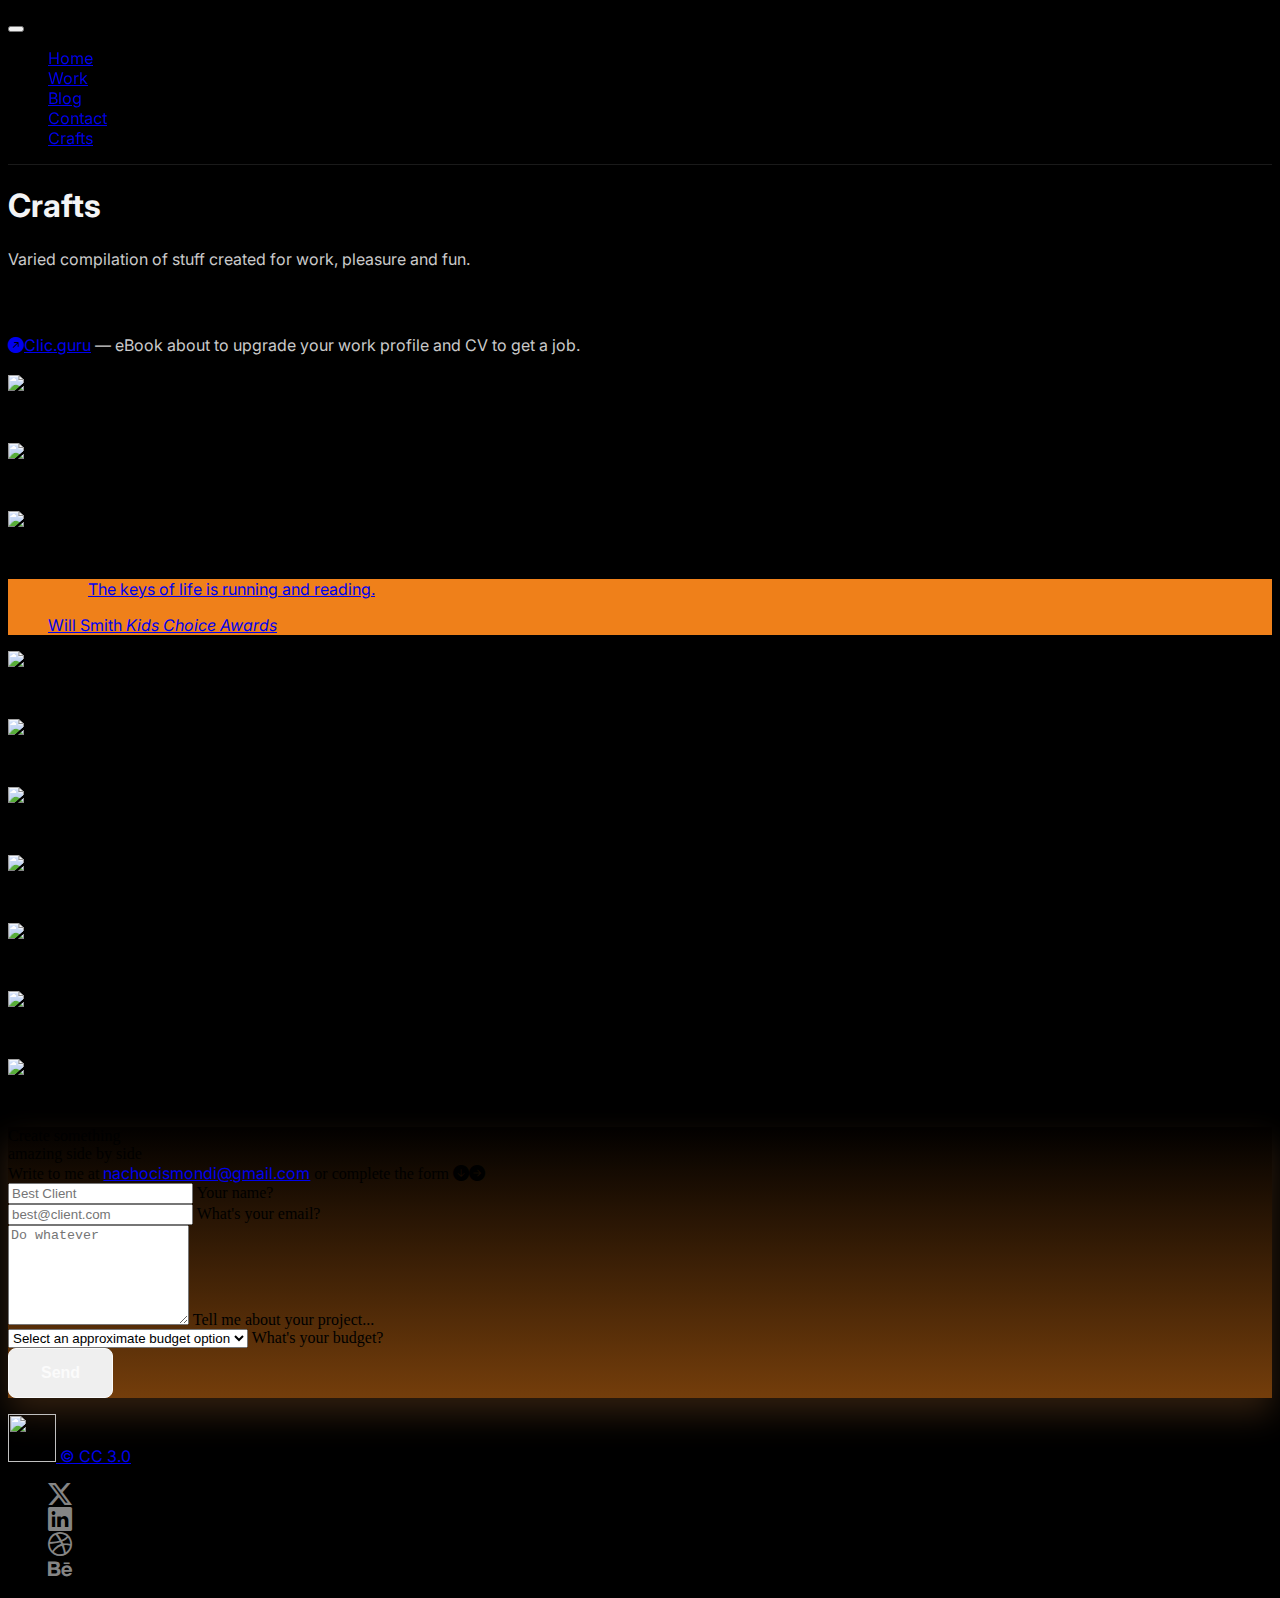
==== crafts.html @ 05460d10 "Add files via upload" ====
Follow the white rabbit<!DOCTYPE html>
<html lang="en-US">
    <head>
        <meta charset="utf-8" hreflang="en"/>
        <meta name="viewport" content="width=device-width, initial-scale=1, shrink-to-fit=no" />
        <title>Nacho Cismondi - Digital experience designer</title>
        <meta name="description" content="Here are my most important works as a designer. Challenges are my weakness." />
        <meta name="author" content="Nacho Cismondi" />
        <meta name="copyright" content="Copyright owner"/>
        <meta name="keywords" content="ignacio cismondi, cismondi, argentine designer, #ef801a, design, portfolio, designer, digital"/>
        <meta name="robots" content="follow"/>
        <link rel="canonical" href="https://nachocismondi.com" />

        <!--
        * Main HTML
        * By nachocismondi.com. Powered by Boostrap 5.0
        * Cismondi Holdings -->

        <!-- Facebook Meta Tags -->
        <meta property="og:url" content="https://nachocismondi.com">
        <meta property="og:type" content="website">
        <meta property="og:title" content="Nacho Cismondi - Digital experience designer">
        <meta property="og:description" content="Here are my most important works as a designer. Challenges are my weakness.">
        <meta property="og:image" content="http://nachocismondi.com/assets/social-preview.webp">

        <!-- Twitter Meta Tags -->
        <meta name="twitter:card" content="summary_large_image">
        <meta property="twitter:domain" content="nachocismondi.com">
        <meta property="twitter:url" content="https://nachocismondi.com/">
        <meta name="twitter:title" content="Nacho Cismondi - Digital experience designer">
        <meta name="twitter:description" content="Here are my most important works as a designer. Challenges are my weakness.">
        <meta name="twitter:image" content="http://nachocismondi.com/assets/social-preview.webp">

        <!-- Favicon-->
        <link rel="icon" type="image/x-icon" href="../../assets/favicon.ico" />

        <!-- Bootstrap icons-->
        <link href="https://cdn.jsdelivr.net/npm/bootstrap-icons@1.11.3/font/bootstrap-icons.css" rel="stylesheet" />
        
        <!-- Main CSS-->
        <link href="../../css/style.css" rel="stylesheet" />

        <!-- Bootstrap CSS-->
        <link href="../../css/boostrap-styles.css" rel="stylesheet" />
        
        <!-- Google Fonts -->
        <link href="https://fonts.googleapis.com/css2?family=Inter:wght@100..900&display=swap" rel="stylesheet">

        <!-- CSS Animations -->
        <link rel="stylesheet" href="https://cdnjs.cloudflare.com/ajax/libs/animate.css/4.1.1/animate.min.css"/>

        <!-- Posthog script -->
        <script>
        !function(t,e){var o,n,p,r;e.__SV||(window.posthog=e,e._i=[],e.init=function(i,s,a){function g(t,e){var o=e.split(".");2==o.length&&(t=t[o[0]],e=o[1]),t[e]=function(){t.push([e].concat(Array.prototype.slice.call(arguments,0)))}}(p=t.createElement("script")).type="text/javascript",p.async=!0,p.src=s.api_host+"/static/array.js",(r=t.getElementsByTagName("script")[0]).parentNode.insertBefore(p,r);var u=e;for(void 0!==a?u=e[a]=[]:a="posthog",u.people=u.people||[],u.toString=function(t){var e="posthog";return"posthog"!==a&&(e+="."+a),t||(e+=" (stub)"),e},u.people.toString=function(){return u.toString(1)+".people (stub)"},o="capture identify alias people.set people.set_once set_config register register_once unregister opt_out_capturing has_opted_out_capturing opt_in_capturing reset isFeatureEnabled onFeatureFlags getFeatureFlag getFeatureFlagPayload reloadFeatureFlags group updateEarlyAccessFeatureEnrollment getEarlyAccessFeatures getActiveMatchingSurveys getSurveys onSessionId".split(" "),n=0;n<o.length;n++)g(u,o[n]);e._i.push([i,s,a])},e.__SV=1)}(document,window.posthog||[]);
        posthog.init('phc_WKkGTdRhMT3KPXayGdLbpa38yiOBy3oN4IDtMp8TYPx',{api_host:'https://eu.posthog.com'})
        </script>

    </head>

    <body id="home">

        <!-- Responsive navbar-->
        <nav class="navbar navbar-expand-lg navbar-dark fixed-top">
            <div class="container px-5">
                <button class="navbar-toggler" type="button" data-bs-toggle="collapse" data-bs-target="#navbarSupportedContent" aria-controls="navbarSupportedContent" aria-expanded="false" aria-label="Toggle navigation"><span class="navbar-toggler-icon"></span></button>
                <div class="collapse navbar-collapse justify-content-center" id="navbarSupportedContent">
                    <ul class="navbar-nav gap-4">
                        <li class="nav-item"> <a class="nav-link" aria-current="page" href="#home">Home</a></li>
                        <li class="nav-item"><a class="nav-link" href="#work">Work</a></li>
                        <li class="nav-item"><a class="nav-link" href="#blog">Blog</a></li>
                        <li class="nav-item"><a class="nav-link" href="#contact">Contact</a></li>
                        <li class="nav-item"><a class="nav-link" href="crafts.html">Crafts</a></li>
                    </ul>
                </div>
            </div>
        </nav>


    <!-- Hero -->
    <header class="bg-black pt-5 pb-3">
            <div class="container px-5">
                <div class="row gx-4 justify-content-center">
                    <div class="col-md-10 col-lg-7">
                    <div class="text-left mt-5">

                        <h1 class="display-4 fw-bolder mb-2 animate__animated animate__fadeIn animate__slow">Crafts</h1>
                        <p class="lead mt-3 animate__animated animate__fadeIn animate__slow">Varied compilation of stuff created for work, pleasure and fun.</p>

                    </div>
                    </div>
                </div>
            </div>

            <div class="container px-5 mt-4 align-items-center">
                <div class="row gx-4 justify-content-center">
                    <div class="col-md-10 col-lg-7 align-items-center">

                            <h3 class="mb-2 me-4 text-light animate__animated animate__fadeIn animate__slow">Side projects</h3>

                    </div>
                </div>

                <div class="row gx-4 justify-content-center">
                    <div class="col-md-10 col-lg-7 d-flex align-items-center">
                            <!--
                            <p class="animate__animated animate__fadeIn animate__slow"><a href="clic-guru/index.html" class="text-white"><i class="bi bi-arrow-up-right-circle-fill me-1"></i>ReadyBrand</a><span class="text-white-50"> — Pre created logo for fast companies.</span></p>-->

                            <p class="animate__animated animate__fadeIn animate__slow"><a href="assets/crafts/clic-guru/index.html" class="text-white" target="blank"><i class="bi bi-arrow-up-right-circle-fill me-1"></i>Clic.guru</a><span class="text-white-50"> — eBook about to upgrade your work profile and CV to get a job.</span></p>

                    </div>
                </div>
            </div>


    </header>

    <!-- Work section-->
    <section class="container py-3">

        <div class="row" data-masonry='{"percentPosition": true }'>
            <div class="col-sm-6 col-lg-4 mb-4 animate__animated animate__fadeIn animate__slower">
              <div class="card bg-black border-dark">
                <img class="card-img-top" src="assets/crafts/icon-bill.webp">
                <div class="card-body">
                  <p class="card-text text-light">Invoices icon<small class="text-white-50"> | Feb. 2024</small></p>
                </div>
              </div>
            </div>
            <div class="col-sm-6 col-lg-4 mb-4 animate__animated animate__fadeIn animate__slower">
              <div class="card bg-black border-dark">
                <img class="card-img-top" src="assets/crafts/empty-state.webp">
                <div class="card-body">
                  <p class="card-text text-light">Empty state<small class="text-white-50"> | Jan. 2024</small></p>
                </div>
              </div>
            </div>
            <div class="col-sm-6 col-lg-4 mb-4 animate__animated animate__fadeIn animate__slower">
              <div class="card bg-black border-dark">
                <img class="card-img-top" src="assets/crafts/loop.gif">
                <div class="card-body">
                  <p class="card-text text-light">Looping animation<small class="text-white-50"> | Nov. 2023</small></p>
                </div>
              </div>
            </div>
            <div class="col-sm-6 col-lg-4 mb-4 animate__animated animate__fadeIn animate__slower">
                <a class="text-decoration-none" href="https://youtu.be/-08M7JpLpl4?si=nk5L41E76jX8UvLG" target="blank">
              <div class="card card-quote text-center p-3">
                <figure class="mb-0">
                  <blockquote class="blockquote">
                    <p>The keys of life is running and reading.</p>
                  </blockquote>
                  <figcaption class="blockquote-footer mb-0 text-dark">
                    Will Smith <cite title="Source Title">Kids Choice Awards</cite>
                  </figcaption>
                </figure>
              </div>
              </a>
            </div>
            <div class="col-sm-6 col-lg-4 mb-4 animate__animated animate__fadeIn animate__slower">
              <div class="card bg-black border-dark">
                <img class="card-img-top" src="assets/crafts/icon-building.webp">
                <div class="card-body">
                  <p class="card-text text-light">Icon building<small class="text-white-50"> | Sep. 2023</small></p>
                </div>
              </div>
            </div>
            <div class="col-sm-6 col-lg-4 mb-4 animate__animated animate__fadeIn animate__slower">
              <div class="card bg-black border-dark">
                <img class="card-img-top" src="assets/crafts/poster2.webp">
                <div class="card-body">
                  <p class="card-text text-light">Experimental poster<small class="text-white-50"> | Apr. 2021</small></p>
                </div>
              </div>
            </div>
            <div class="col-sm-6 col-lg-4 mb-4 animate__animated animate__fadeIn animate__slower">
              <div class="card bg-black border-dark">
                <img class="card-img-top" src="assets/crafts/book.webp">
                <div class="card-body">
                  <p class="card-text text-light">Cover book<small class="text-white-50"> | Jan. 2021</small></p>
                </div>
              </div>
            </div>
            <div class="col-sm-6 col-lg-4 mb-4">
              <div class="card bg-black border-dark">
                <img class="card-img-top" src="assets/crafts/miscelanea.gif">
                <div class="card-body">
                  <p class="card-text text-light">Expand<small class="text-white-50"> | Sep. 2020</small></p>
                </div>
              </div>
            </div>
            <div class="col-sm-6 col-lg-4 mb-4">
              <div class="card bg-black border-dark">
                <img class="card-img-top" src="assets/crafts/bang.gif">
                <div class="card-body">
                  <p class="card-text text-light">Bang<small class="text-white-50"> | Aug. 2020</small></p>
                </div>
              </div>
            </div>
            <div class="col-sm-6 col-lg-4 mb-4">
              <div class="card bg-black border-dark">
                <img class="card-img-top" src="assets/crafts/poster1.webp">
                <div class="card-body">
                  <p class="card-text text-light">Invisible project poster<small class="text-white-50"> | Nov. 2019</small></p>
                </div>
              </div>
            </div>
            <div class="col-sm-6 col-lg-4 mb-4">
              <div class="card bg-black border-dark">
                <img class="card-img-top" src="assets/crafts/nice.gif">
                <div class="card-body">
                  <p class="card-text text-light">Nice fluid<small class="text-white-50"> | Nov. 2019</small></p>
                </div>
              </div>
            </div>
        </div>

    </section>

    <!-- Contact section -->
    <section class="contact my-5 py-5">

    <div class="container contact-cta rounded-3 my-5">
        <div class="row px-sm-2 px-md-3 px-lg-5 py-5">

            <div class="col-11 col-md-10 col-lg-6 p-2 mb-3 justify-content-center">
                <div class="h1 fw-bold text-white">Create something</br> amazing side by side</div>
                <div class="h4 text-white text-opacity-75">Write to me at <a class="text-white text-opacity-75" href="mailto:nachocismondi@gmail.com">nachocismondi@gmail.com</a> or complete the form <i class="bi bi-arrow-down-circle-fill d-lg-none"></i><i class="bi bi-arrow-right-circle-fill d-none d-lg-block"></i></div>
            </div>

            <div class="col-12 col-md-10 col-lg-6">

                <!-- Contact form -->
                <div id="form">
                    <form action="https://docs.google.com/forms/d/e/1FAIpQLSdk0TJmrfs6SefQYICHgYsI2LImj8aGRIzG4vFV6QFvSnAVIQ/formResponse" method="post" target="hiddenConfirm" onsubmit="formSubmit()">

                        <div class="form-floating mb-2">
                            <input type="text" class="form-control bg-dark text-white border-secondary" name="entry.1815432459" id="floatingInput" placeholder="Best Client" required>
                            <label class="text-white text-opacity-75" for="entry.1815432459 floatingInput email">Your name?</label>
                        </div>

                        <div class="form-floating mb-2">
                            <input type="email" class="form-control bg-dark text-white border-secondary" name="entry.467343636" id="floatingInput" placeholder="best@client.com" required>
                            <label class="text-white text-opacity-75" for="entry.467343636 floatingInput email">What's your email?</label>
                        </div>

                        <div class="form-floating mb-2">
                            <textarea class="form-control bg-dark text-white border-secondary" name="entry.546330365" style="height: 100px" id="floatingInput" placeholder="Do whatever" required></textarea>
                            <label class="text-white text-opacity-75" for="entry.546330365 floatingInput">Tell me about your project...</label>
                        </div>

                        <div class="form-floating mb-2">
                            <select class="form-select bg-dark text-white border-secondary" id="floatingSelect" aria-label="Budget" name="entry.562823855" required>
                                <option selected disabled value="">Select an approximate budget option</option>
                                <option name="$500+-+$1,500+USD">$500 - $1,500 USD</option>
                                <option name="$1,500+-+$2,500+USD">$1,500 - $2,500 USD</option>
                                <option name="$2,500+-+$3,500+USD">$2,500 - $3,500 USD</option>
                                <option name="%2B+$3,500+USD">+ $3,500 USD</option>
                            </select>
                            <label class="text-white text-opacity-75" for="entry.562823855 floatingSelect">What's your budget?</label>
                        </div>

                        <button type="submit" class="button-secondary btn-lg px-5 text-black">Send</button>

                    </form>
                </div>

                <iframe name="hiddenConfirm" style="display: none;">
                </iframe>

                <!-- Submitted message confirmation -->
                <div id="completion-msg" class="col-12 text-center mb-5 pb-5" style="display: none; transition: all .1s ease;">
                    <i class="bi bi-check-circle text-success mb-3 h2"></i>
                    <h5 class="text-white mb-1">Request sent</h5>
                    <p class="text-white text-opacity-75 mb-5 pb-5 mb-5 pb-5">Thanks for your interest. I will answer your request as soon as possible.</p>
                </div>

                <!-- Script to hide form after submitted -->
                <script type="text/javascript">
                    var submitted=false
                    function formSubmit(){
                        document.getElementById("form").style.display = "none";  // make form invisible
                        document.getElementById("completion-msg").style.display = "block"; // Optional if you want to give a completion feedback!
                    }
                </script>
            </div>
        </div>
    </div>

    </section>


    <!-- Footer -->
    <div class="container">
        <footer class="d-flex flex-wrap justify-content-between py-3 mb-4 border-top">

                <div class="col-md-10 d-flex align-items-center">
                  <a href="/" class="mb-3 me-3 mb-md-0 text-body-secondary text-decoration-none lh-1">
                    <img src="assets/logo.svg" height="48px">
                  </a>
                  <span class="mb-3 mb-md-0 text-white-50 align-items-center"><a href="https://creativecommons.org/licenses/by/3.0/" targer="blank" class="text-white-50">© CC 3.0</a> | Web made with <i class="bi bi-heart-fill"></i> and Boostrap 5. <script>document.write(new Date().getFullYear());</script>
                  </span>
                </div>

                <div class="d-flex align-items-center pt-3">
                <ul class="social-icons list-unstyled d-flex gap-4">
                    <li><a href="https://twitter.com/nachocismondi" target="blank"><i class="bi bi-twitter-x"></i></a></li>
                    <li><a href="https://www.linkedin.com/in/nachocismondi" target="blank"><i class="bi bi-linkedin"></i></a></li>
                    <li><a href="https://dribbble.com/nachocismondi" target="blank"><i class="bi bi-dribbble"></i></a></li>
                    <li><a href="https://www.behance.net/nachocismondi" target="blank"><i class="bi bi-behance"></i></a></li>
                </ul>
                </div>
        </footer>
    </div>

    </body>

        <!-- Core JS (with Popper)-->
        <script src="../../js/scripts.js"></script>

        <!-- Bootstrap core JS-->
        <script src="https://cdn.jsdelivr.net/npm/@popperjs/core@2.11.8/dist/umd/popper.min.js" integrity="sha384-I7E8VVD/ismYTF4hNIPjVp/Zjvgyol6VFvRkX/vR+Vc4jQkC+hVqc2pM8ODewa9r" crossorigin="anonymous"></script>

        <script src="https://cdn.jsdelivr.net/npm/bootstrap@5.3.2/dist/js/bootstrap.min.js" integrity="sha384-BBtl+eGJRgqQAUMxJ7pMwbEyER4l1g+O15P+16Ep7Q9Q+zqX6gSbd85u4mG4QzX+" crossorigin="anonymous"></script>


</html>
---- css/style.css ----
@charset "UTF-8";

/*!
 * Main CSS
 * By nachocismondi.com
 * Cismondi Holdings
 */

h1, h2, h3, h4, h5, h6, p, a {
    font-family: 'Inter', sans-serif;
}

strong {
    font-weight: 900;
}

body {
    background-color: #000 !important;
}

/*! Menu style */
.navbar {
    backdrop-filter: blur(15px);
    -webkit-backdrop-filter: blur(15px);
    transform: translate3d(0, 0, 0);
    border-bottom: 1px solid rgba(255, 255, 255, .1);
    background-color: rgba(0, 0, 0, .7);
}

.chip-available {
    background: rgba(44, 44, 46, .4);
    border: 1px solid rgba(32, 166, 10, .2);
    -webkit-box-shadow: 0px 0px 13px 0px rgba(32, 166, 10, .3);
    -moz-box-shadow: 0px 0px 13px 0px rgba(32, 166, 10, .3);
    box-shadow: 0px 0px 13px 0px rgba(32, 166, 10, .3);
    font-size: 0.80em !important;
    color: #bebebe !important;
    font-weight: 500 !important;
}

.chip-main {
    background: rgba(52, 52, 52, .6);
    border: 1px solid rgba(152, 152, 152, .15);
    color: #d8d8d8 !important;
    font-weight: 500 !important;
    transition: background-color .3s ease-in-out;
}

.chip-main:hover {
    background: rgba(152, 152, 152, .4);
    transition: background-color .3s ease-in-out;
}

.chip-secondary {
    background: rgba(52, 52, 52, .6);
    border: 1px solid rgba(152, 152, 152, .15);
    color: #d8d8d8 !important;
    font-weight: 500 !important;
}

header h1 {
    color: #f4f4f5;
}

header p {
    color: #cacaca;
    line-height: 1.6;
}

.button-primary {
    background-color: #ef801a;
    border: 1px solid rgba(183, 100, 24, .4);
    color: #000;
    padding: 15px 32px;
    text-align: center;
    text-decoration: none;
    display: inline-block;
    font-size: 16px;
    border-radius: 8px;
    font-weight: 600;

  /*! Shadow style box-shadow: inset 0px 4px 4px 0px hsla(0,0%,100%,.2);n*/

    transition: color .8s ease-in-out,
                background-color .8s ease-in-out,
                border-color .8s ease-in-out,
                box-shadow .8s ease-in-out;
}


.button-primary:hover {
    background-color: #ff8b21;
    border: 1px solid rgba(183, 100, 24, .4);
    color: #000;
    text-decoration: none;
    box-shadow: inset 0px 4px 4px 0px hsla(0,0%,100%,.2);

    box-shadow: 0px 0px 32px 0px rgba(245, 156, 76, .5);
    -webkit-box-shadow: 0px 0px 32px 0px rgba(245, 156, 76, .5);
    -moz-box-shadow: 0px 0px 32px 0px rgba(245, 156, 76, .5);

    transition: color .3s ease-in-out,
                background-color .3s ease-in-out,
                border-color .3s ease-in-out,
                box-shadow .3s ease-in-out;          
}

.button-secondary {
    background-color: none;
    border: 1px solid #fbfbfb;
    color: #fbfbfb;
    font-weight: 600;
    padding: 15px 32px;
    text-align: center;
    text-decoration: none;
    display: inline-block;
    font-size: 1em;
    border-radius: 8px;
    transition: color .8s ease-in-out,
        background-color .8s ease-in-out,
        border-color .8s ease-in-out,
        box-shadow .8s ease-in-out;
}

.button-secondary:hover {
    background-color: #fbfbfb;
    border: 1px solid #f1f1f1;
    color: #000;
    font-weight: 600;
    padding: 15px 32px;
    text-align: center;
    text-decoration: none;
    display: inline-block;
    font-size: 1em;
    border-radius: 8px;
    transition: color .3s ease-in-out,
        background-color .3s ease-in-out,
        border-color .3s ease-in-out,
        box-shadow .3s ease-in-out;
    -webkit-box-shadow: 0px 0px 20px 0px rgba(152, 152, 152, .7);
    -moz-box-shadow: 0px 0px 20px 0px rgba(152, 152, 152, .7);
    box-shadow: 0px 0px 20px 0px rgba(152, 152, 152, .7);
}

.button-tertiary:hover {
    color: #212529 !important;
}

.card-quote {
    background-color: #ef801a !important;
    text-decoration: none;
    transition: box-shadow .8s ease-in-out;  
}

.card-quote:hover {
    background-color: #ef801a !important;
    text-decoration: none;
    box-shadow: inset 0px 4px 4px 0px hsla(0,0%,100%,.2);

    box-shadow: 0px 0px 32px 0px rgba(245, 156, 76, .5);
    -webkit-box-shadow: 0px 0px 32px 0px rgba(245, 156, 76, .5);
    -moz-box-shadow: 0px 0px 32px 0px rgba(245, 156, 76, .5);

    transition: box-shadow .3s ease-in-out;   
}

.work a {
    text-decoration: none;
}

.card-portfolio-one {
    background-color: #1e1e22;
    border: 1px solid #2a2a2b;
    transition: background-color .3s ease-in-out,
        box-shadow .8s ease-in-out,
        transform .8s ease-in-out,
        border .8s ease-in-out;
}

.card-portfolio-one:hover {
    background-color: #202225;
    border: 1px solid rgba(82, 44, 103, .3);
    transform: translate(0, -10px);
    transition: background-color .3s ease-in-out,
        box-shadow .3s ease-in-out,
        transform .3s ease-in-out,
        border .3s ease-in-out;
    -webkit-box-shadow: 0px 0px 20px 0px rgba(179, 57, 246, .2);
    -moz-box-shadow: 0px 0px 20px 0px rgba(179, 57, 246, .2);
    box-shadow: 0px 0px 32px 8px rgba(179, 57, 246, .2);
}

.card-portfolio-two {
    background-color: #1e1e22;
    border: 1px solid #2a2a2b;
    transition: background-color .3s ease-in-out,
        box-shadow .8s ease-in-out,
        transform .8s ease-in-out,
        border .8s ease-in-out;
}

.card-portfolio-two:hover {
    background-color: #202225;
    border: 1px solid rgba(116, 34, 23, .2);
    transform: translate(0, -10px);
    transition: background-color .3s ease-in-out,
        box-shadow .3s ease-in-out,
        transform .3s ease-in-out,
        border .3s ease-in-out;
    -webkit-box-shadow: 0px 0px 20px 0px rgba(225, 53, 29, .2);
    -moz-box-shadow: 0px 0px 20px 0px rgba(225, 53, 29, .2);
    box-shadow: 0px 0px 32px 8px rgba(225, 53, 29, .2);
}

.card-portfolio-three {
    background-color: #1e1e22;
    border: 1px solid #2a2a2b;
    transition: background-color .3s ease-in-out,
        box-shadow .8s ease-in-out,
        transform .8s ease-in-out,
        border .8s ease-in-out;
}

.card-portfolio-three:hover {
    background-color: #202225;
    border: 1px solid rgba(20, 67, 109, .3);
    transform: translate(0, -10px);
    transition: background-color .3s ease-in-out,
        box-shadow .3s ease-in-out,
        transform .3s ease-in-out,
        border .3s ease-in-out;
    -webkit-box-shadow: 0px 0px 20px 0px rgba(10, 175, 152, .2);
    -moz-box-shadow: 0px 0px 20px 0px rgba(199, 175, 152, .2);
    box-shadow: 0px 0px 32px 8px rgb(44, 144, 218, .2);
}

.social-icons a {
    color: #858585 !important;
    font-size: 1.5rem;
    transition: color .8s ease-in-out;
}

.social-icons a:hover {
    color: #f1f1f1 !important;
    font-size: 1.5rem;
    transition: color .3s ease-in-out;
}


/*! Blog list */
.first-post a {
    background-color: #161617 !important;
    transition: background-color .3s ease-in-out;
}

.first-post a:hover {
    background-color: #202023 !important;
    transition: background-color .3s ease-in-out;
}

.first-post img {
width: 64px; 
height: 64px; 
object-fit: cover;
object-position: 50% 25%; 
}

.list-post a {
    background-color: #000 !important;
    transition: background-color .3s ease-in-out;
}

.list-post a:hover {
    background-color: #202023 !important;
    transition: background-color .3s ease-in-out;
}

.list-post img {
width: 64px; 
height: 64px; 
object-fit: cover;
object-position: 50% 25%; 
}


/*! Blog post */
.rounded-img {
border-radius: 15px;
}

.highlight {
background-color: #ffcc00;
font-weight: bold;
}

.post-content {
padding: 20px;
}

.contact-cta {
background: rgb(3,1,0);
background: linear-gradient(180deg, rgba(3,1,0,1) 1%, rgba(145,77,14,.8) 100%);
box-shadow: 0px 16px 32px 0px rgba(245, 156, 76, .2);
-webkit-box-shadow: 0px 16px 32px 0px rgba(245, 156, 76, .2);
-moz-box-shadow: 0px 16px 32px 0px rgba(245, 156, 76, .2);
}
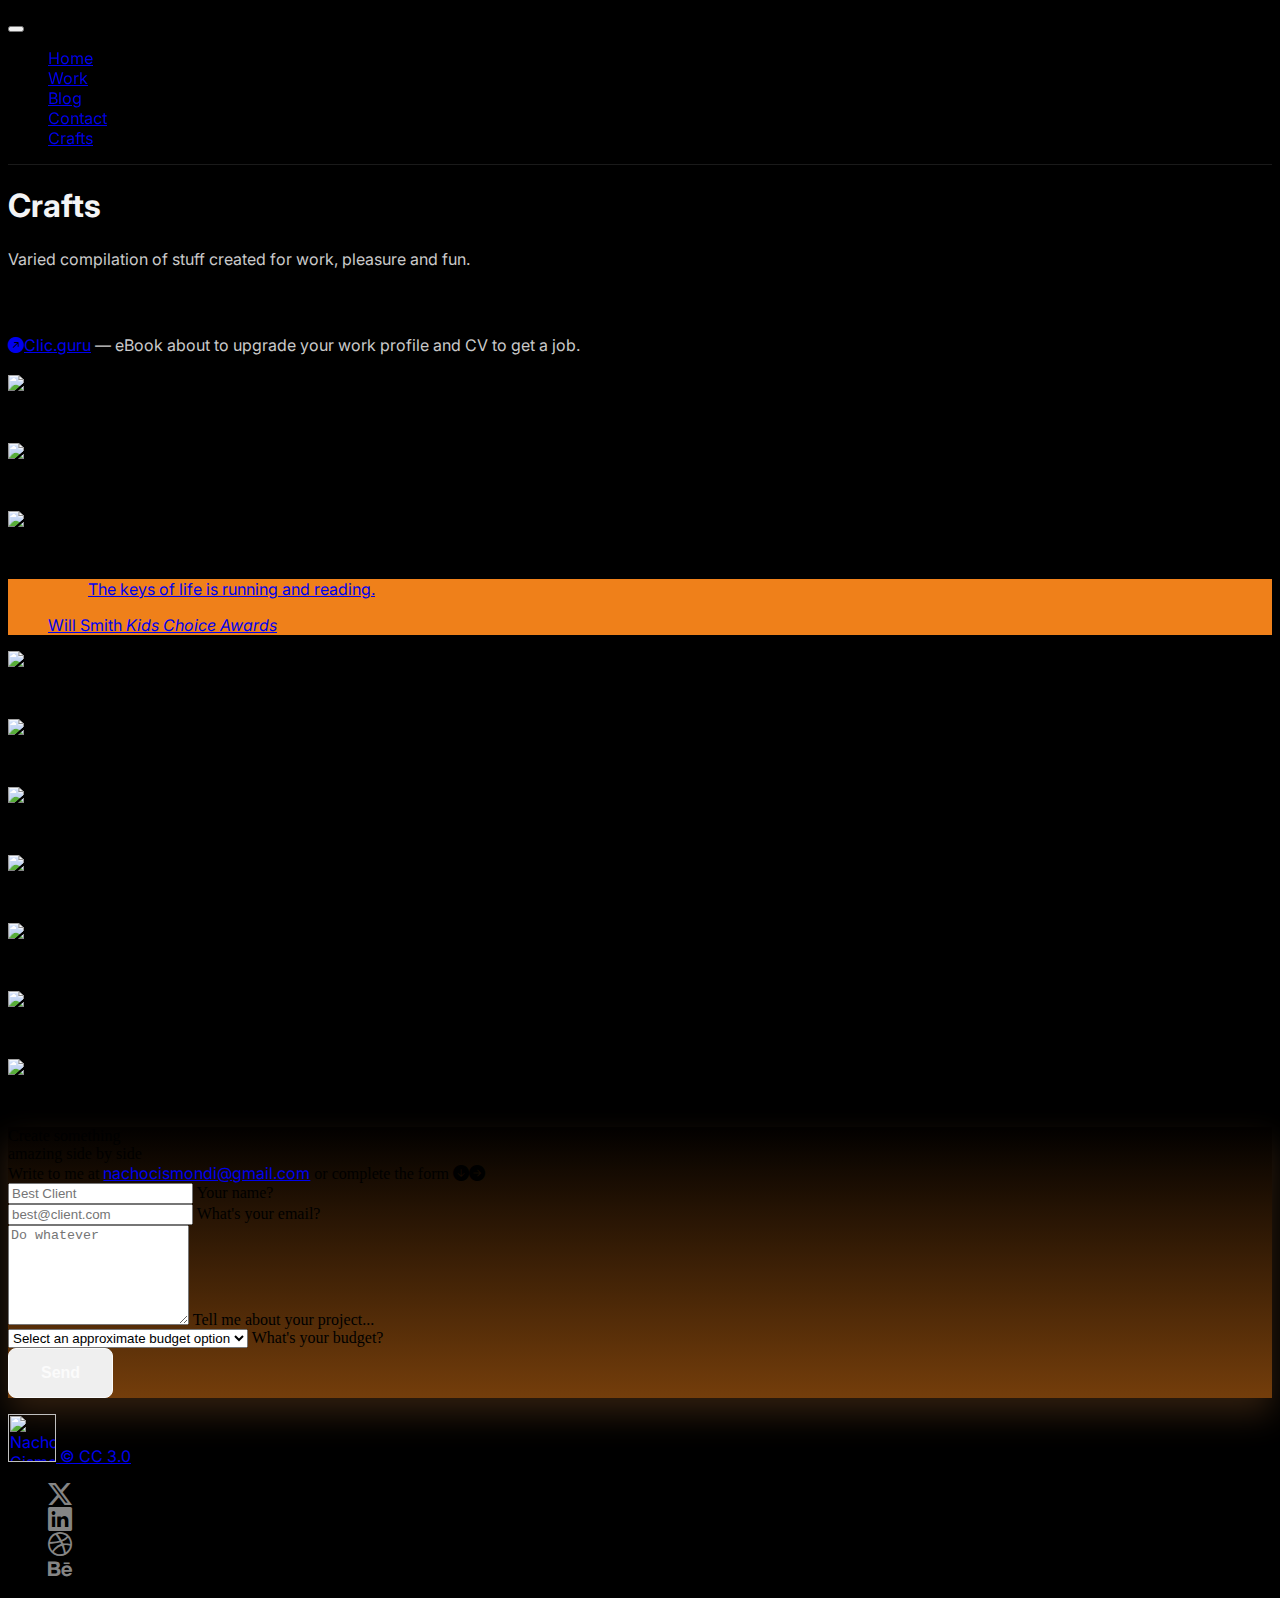
==== commit facefb45: "Add files via upload" ====
--- a/crafts.html
+++ b/crafts.html
@@ -21,7 +21,7 @@
         <meta property="og:type" content="website">
         <meta property="og:title" content="Nacho Cismondi - Digital experience designer">
         <meta property="og:description" content="Here are my most important works as a designer. Challenges are my weakness.">
-        <meta property="og:image" content="http://nachocismondi.com/assets/social-preview.webp">
+        <meta property="og:image" content="https://nachocismondi.com/assets/social-preview.webp">
 
         <!-- Twitter Meta Tags -->
         <meta name="twitter:card" content="summary_large_image">
@@ -29,7 +29,7 @@
         <meta property="twitter:url" content="https://nachocismondi.com/">
         <meta name="twitter:title" content="Nacho Cismondi - Digital experience designer">
         <meta name="twitter:description" content="Here are my most important works as a designer. Challenges are my weakness.">
-        <meta name="twitter:image" content="http://nachocismondi.com/assets/social-preview.webp">
+        <meta name="twitter:image" content="https://nachocismondi.com/assets/social-preview.webp">
 
         <!-- Favicon-->
         <link rel="icon" type="image/x-icon" href="../../assets/favicon.ico" />
@@ -295,7 +295,7 @@
 
                 <div class="col-md-10 d-flex align-items-center">
                   <a href="/" class="mb-3 me-3 mb-md-0 text-body-secondary text-decoration-none lh-1">
-                    <img src="assets/logo.svg" height="48px">
+                    <img src="assets/logo.svg" height="48px" alt="Nacho Cismondi Logo">
                   </a>
                   <span class="mb-3 mb-md-0 text-white-50 align-items-center"><a href="https://creativecommons.org/licenses/by/3.0/" targer="blank" class="text-white-50">© CC 3.0</a> | Web made with <i class="bi bi-heart-fill"></i> and Boostrap 5. <script>document.write(new Date().getFullYear());</script>
                   </span>
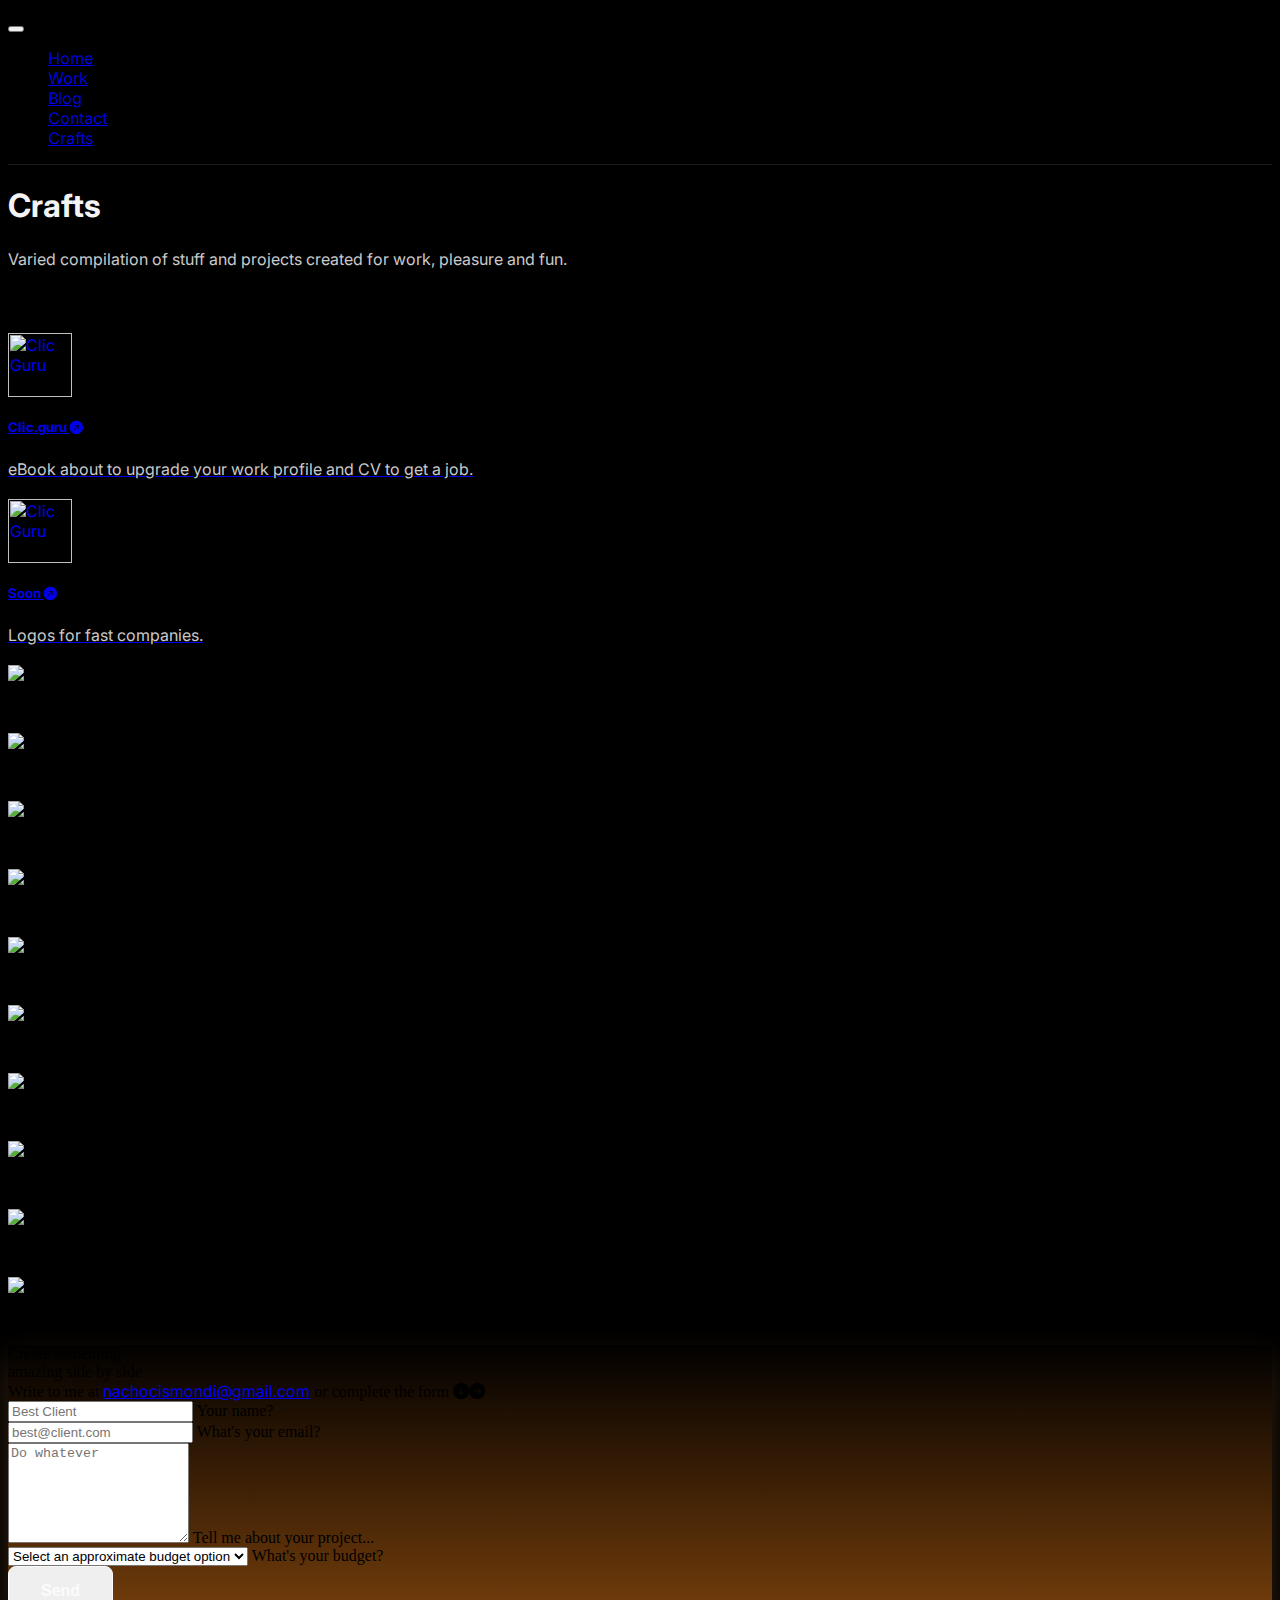
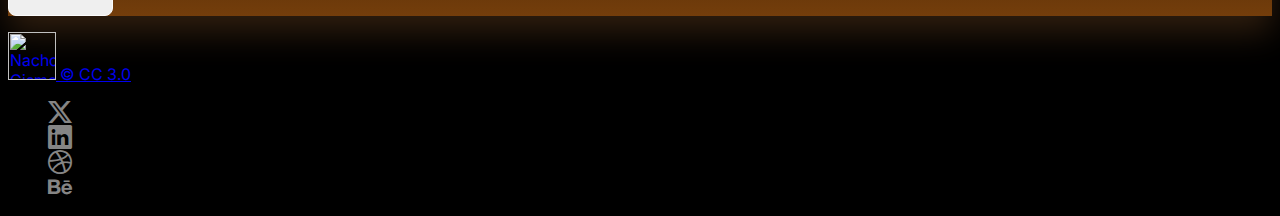
==== commit fdb0f730: "Add files via upload" ====
--- a/crafts.html
+++ b/crafts.html
@@ -3,7 +3,7 @@
     <head>
         <meta charset="utf-8" hreflang="en"/>
         <meta name="viewport" content="width=device-width, initial-scale=1, shrink-to-fit=no" />
-        <title>Nacho Cismondi - Digital experience designer</title>
+        <title>Nacho Cismondi - Crafts</title>
         <meta name="description" content="Here are my most important works as a designer. Challenges are my weakness." />
         <meta name="author" content="Nacho Cismondi" />
         <meta name="copyright" content="Copyright owner"/>
@@ -32,16 +32,17 @@
         <meta name="twitter:image" content="https://nachocismondi.com/assets/social-preview.webp">
 
         <!-- Favicon-->
-        <link rel="icon" type="image/x-icon" href="../../assets/favicon.ico" />
+        <link rel="icon" type="image/png" href="assets/favicon.png" />
+        <link rel="shortcut icon" type="image/png" href="assets/favicon.png" />     
 
         <!-- Bootstrap icons-->
         <link href="https://cdn.jsdelivr.net/npm/bootstrap-icons@1.11.3/font/bootstrap-icons.css" rel="stylesheet" />
         
         <!-- Main CSS-->
-        <link href="../../css/style.css" rel="stylesheet" />
+        <link href="css/style.css" rel="stylesheet" />
 
         <!-- Bootstrap CSS-->
-        <link href="../../css/boostrap-styles.css" rel="stylesheet" />
+        <link href="css/boostrap-styles.css" rel="stylesheet" />
         
         <!-- Google Fonts -->
         <link href="https://fonts.googleapis.com/css2?family=Inter:wght@100..900&display=swap" rel="stylesheet">
@@ -57,7 +58,7 @@
 
     </head>
 
-    <body id="home">
+    <body id="home" data-bs-target="#navbarSupportedContent" data-bs-spy="scroll" data-bs-offset="0">
 
         <!-- Responsive navbar-->
         <nav class="navbar navbar-expand-lg navbar-dark fixed-top">
@@ -65,11 +66,11 @@
                 <button class="navbar-toggler" type="button" data-bs-toggle="collapse" data-bs-target="#navbarSupportedContent" aria-controls="navbarSupportedContent" aria-expanded="false" aria-label="Toggle navigation"><span class="navbar-toggler-icon"></span></button>
                 <div class="collapse navbar-collapse justify-content-center" id="navbarSupportedContent">
                     <ul class="navbar-nav gap-4">
-                        <li class="nav-item"> <a class="nav-link" aria-current="page" href="#home">Home</a></li>
-                        <li class="nav-item"><a class="nav-link" href="#work">Work</a></li>
-                        <li class="nav-item"><a class="nav-link" href="#blog">Blog</a></li>
+                        <li class="nav-item"> <a class="nav-link" href="https://nachocismondi.com">Home</a></li>
+                        <li class="nav-item"><a class="nav-link" href="https://nachocismondi.com#work">Work</a></li>
+                        <li class="nav-item"><a class="nav-link" href="https://nachocismondi.com#blog">Blog</a></li>
                         <li class="nav-item"><a class="nav-link" href="#contact">Contact</a></li>
-                        <li class="nav-item"><a class="nav-link" href="crafts.html">Crafts</a></li>
+                        <li class="nav-item"><a class="nav-link" href="#">Crafts</a></li>
                     </ul>
                 </div>
             </div>
@@ -77,14 +78,14 @@
 
 
     <!-- Hero -->
-    <header class="bg-black pt-5 pb-3">
+    <header class="bg-black pt-5 pb-3" id="craft">
             <div class="container px-5">
                 <div class="row gx-4 justify-content-center">
-                    <div class="col-md-10 col-lg-7">
+                    <div class="col-md-10 col-lg-8">
                     <div class="text-left mt-5">
 
-                        <h1 class="display-4 fw-bolder mb-2 animate__animated animate__fadeIn animate__slow">Crafts</h1>
-                        <p class="lead mt-3 animate__animated animate__fadeIn animate__slow">Varied compilation of stuff created for work, pleasure and fun.</p>
+                        <h1 class="display-4 fw-bolder mb-2 animate__animated animate__fadeIn">Crafts</h1>
+                        <p class="lead mt-3 animate__animated animate__fadeIn animate__slow">Varied compilation of stuff and projects created for work, pleasure and fun.</p>
 
                     </div>
                     </div>
@@ -93,7 +94,7 @@
 
             <div class="container px-5 mt-4 align-items-center">
                 <div class="row gx-4 justify-content-center">
-                    <div class="col-md-10 col-lg-7 align-items-center">
+                    <div class="col-md-10 col-lg-8 align-items-center">
 
                             <h3 class="mb-2 me-4 text-light animate__animated animate__fadeIn animate__slow">Side projects</h3>
 
@@ -101,11 +102,30 @@
                 </div>
 
                 <div class="row gx-4 justify-content-center">
-                    <div class="col-md-10 col-lg-7 d-flex align-items-center">
-                            <!--
-                            <p class="animate__animated animate__fadeIn animate__slow"><a href="clic-guru/index.html" class="text-white"><i class="bi bi-arrow-up-right-circle-fill me-1"></i>ReadyBrand</a><span class="text-white-50"> — Pre created logo for fast companies.</span></p>-->
-
-                            <p class="animate__animated animate__fadeIn animate__slow"><a href="assets/crafts/clic-guru/index.html" class="text-white" target="blank"><i class="bi bi-arrow-up-right-circle-fill me-1"></i>Clic.guru</a><span class="text-white-50"> — eBook about to upgrade your work profile and CV to get a job.</span></p>
+                    
+                <div class="col-md-10 col-lg-8 d-flex list-post list-group justify-content-center animate__animated animate__fadeIn animate__slower">
+                    <a href="assets/crafts/clic-guru/index" class="bg-black list-group-item list-group-item d-md-flex gap-4 py-4 rounded-3 my-2 border-dark" aria-current="true" target="blank">
+                        <img src="assets/crafts/clic-logo.jpeg" width="64px" class="rounded mb-3 mb-md-0" alt="Clic Guru">
+                        <div class="d-md-flex gap-2 w-100 justify-content-between">
+                            <div>
+                                <h5 class="mb-1 text-white">Clic.guru <i class="bi bi-arrow-up-right-circle-fill me-1"></i></h5>
+                                <p class="mb-0 text-white-50 pb-3 pb-md-0">eBook about to upgrade your work profile and CV to get a job.</p>
+                            </div>
+                        </div>
+                    </a>
+                </div>
+
+                <div class="col-md-10 col-lg-8 d-flex list-group justify-content-center animate__animated animate__fadeIn animate__slower">
+                    <a href="#" class="bg-black list-group-item list-group-item d-md-flex gap-4 py-4 rounded-3 my-2 border-dark" aria-current="true"a>
+                        <img src="assets/crafts/ready-logo.png" width="64px" class="rounded mb-3 mb-md-0 list-post-soon" alt="Clic Guru">
+                        <div class="d-md-flex gap-2 w-100 justify-content-between">
+                            <div>
+                                <h5 class="mb-1 text-white">Soon <i class="bi bi-arrow-up-right-circle-fill me-1"></i></h5>
+                                <p class="mb-0 text-white-50 pb-3 pb-md-0">Logos for fast companies.</p>
+                            </div>
+                        </div>
+                    </a>
+                </div>
 
                     </div>
                 </div>
@@ -118,63 +138,49 @@
     <section class="container py-3">
 
         <div class="row" data-masonry='{"percentPosition": true }'>
+            <div class="col-sm-6 col-lg-4 mb-4 animate__animated animate__fadeIn animate__delay-1s">
+              <div class="card bg-black border-dark">
+                <img class="card-img-top" src="assets/crafts/icon-bill.webp" rel="preload">
+                <div class="card-body">
+                  <p class="card-text text-light">Invoices icon<small class="text-white-50"> | Feb. 2024</small></p>
+                </div>
+              </div>
+            </div>
+            <div class="col-sm-6 col-lg-4 mb-4 animate__animated animate__fadeIn animate__delay-1s">
+              <div class="card bg-black border-dark">
+                <img class="card-img-top" src="assets/crafts/empty-state.webp" rel="preload">
+                <div class="card-body">
+                  <p class="card-text text-light">Empty state<small class="text-white-50"> | Jan. 2024</small></p>
+                </div>
+              </div>
+            </div>
+            <div class="col-sm-6 col-lg-4 mb-4 animate__animated animate__fadeIn animate__delay-1s">
+              <div class="card bg-black border-dark">
+                <img class="card-img-top" src="assets/crafts/loop.gif" rel="preload">
+                <div class="card-body">
+                  <p class="card-text text-light">Looping animation<small class="text-white-50"> | Nov. 2023</small></p>
+                </div>
+              </div>
+            </div>
             <div class="col-sm-6 col-lg-4 mb-4 animate__animated animate__fadeIn animate__slower">
               <div class="card bg-black border-dark">
-                <img class="card-img-top" src="assets/crafts/icon-bill.webp">
-                <div class="card-body">
-                  <p class="card-text text-light">Invoices icon<small class="text-white-50"> | Feb. 2024</small></p>
+                <img class="card-img-top" src="assets/crafts/icon-building.webp" rel="preload">
+                <div class="card-body">
+                  <p class="card-text text-light">Icon building<small class="text-white-50"> | Sep. 2023</small></p>
                 </div>
               </div>
             </div>
             <div class="col-sm-6 col-lg-4 mb-4 animate__animated animate__fadeIn animate__slower">
               <div class="card bg-black border-dark">
-                <img class="card-img-top" src="assets/crafts/empty-state.webp">
-                <div class="card-body">
-                  <p class="card-text text-light">Empty state<small class="text-white-50"> | Jan. 2024</small></p>
+                <img class="card-img-top" src="assets/crafts/poster2.webp" rel="preload">
+                <div class="card-body">
+                  <p class="card-text text-light">Experimental poster<small class="text-white-50"> | Apr. 2021</small></p>
                 </div>
               </div>
             </div>
             <div class="col-sm-6 col-lg-4 mb-4 animate__animated animate__fadeIn animate__slower">
               <div class="card bg-black border-dark">
-                <img class="card-img-top" src="assets/crafts/loop.gif">
-                <div class="card-body">
-                  <p class="card-text text-light">Looping animation<small class="text-white-50"> | Nov. 2023</small></p>
-                </div>
-              </div>
-            </div>
-            <div class="col-sm-6 col-lg-4 mb-4 animate__animated animate__fadeIn animate__slower">
-                <a class="text-decoration-none" href="https://youtu.be/-08M7JpLpl4?si=nk5L41E76jX8UvLG" target="blank">
-              <div class="card card-quote text-center p-3">
-                <figure class="mb-0">
-                  <blockquote class="blockquote">
-                    <p>The keys of life is running and reading.</p>
-                  </blockquote>
-                  <figcaption class="blockquote-footer mb-0 text-dark">
-                    Will Smith <cite title="Source Title">Kids Choice Awards</cite>
-                  </figcaption>
-                </figure>
-              </div>
-              </a>
-            </div>
-            <div class="col-sm-6 col-lg-4 mb-4 animate__animated animate__fadeIn animate__slower">
-              <div class="card bg-black border-dark">
-                <img class="card-img-top" src="assets/crafts/icon-building.webp">
-                <div class="card-body">
-                  <p class="card-text text-light">Icon building<small class="text-white-50"> | Sep. 2023</small></p>
-                </div>
-              </div>
-            </div>
-            <div class="col-sm-6 col-lg-4 mb-4 animate__animated animate__fadeIn animate__slower">
-              <div class="card bg-black border-dark">
-                <img class="card-img-top" src="assets/crafts/poster2.webp">
-                <div class="card-body">
-                  <p class="card-text text-light">Experimental poster<small class="text-white-50"> | Apr. 2021</small></p>
-                </div>
-              </div>
-            </div>
-            <div class="col-sm-6 col-lg-4 mb-4 animate__animated animate__fadeIn animate__slower">
-              <div class="card bg-black border-dark">
-                <img class="card-img-top" src="assets/crafts/book.webp">
+                <img class="card-img-top" src="assets/crafts/book.webp" rel="preload">
                 <div class="card-body">
                   <p class="card-text text-light">Cover book<small class="text-white-50"> | Jan. 2021</small></p>
                 </div>
@@ -182,7 +188,7 @@
             </div>
             <div class="col-sm-6 col-lg-4 mb-4">
               <div class="card bg-black border-dark">
-                <img class="card-img-top" src="assets/crafts/miscelanea.gif">
+                <img class="card-img-top" src="assets/crafts/miscelanea.gif" rel="preload">
                 <div class="card-body">
                   <p class="card-text text-light">Expand<small class="text-white-50"> | Sep. 2020</small></p>
                 </div>
@@ -190,7 +196,7 @@
             </div>
             <div class="col-sm-6 col-lg-4 mb-4">
               <div class="card bg-black border-dark">
-                <img class="card-img-top" src="assets/crafts/bang.gif">
+                <img class="card-img-top" src="assets/crafts/bang.gif" rel="preload">
                 <div class="card-body">
                   <p class="card-text text-light">Bang<small class="text-white-50"> | Aug. 2020</small></p>
                 </div>
@@ -198,7 +204,7 @@
             </div>
             <div class="col-sm-6 col-lg-4 mb-4">
               <div class="card bg-black border-dark">
-                <img class="card-img-top" src="assets/crafts/poster1.webp">
+                <img class="card-img-top" src="assets/crafts/poster1.webp" rel="preload">
                 <div class="card-body">
                   <p class="card-text text-light">Invisible project poster<small class="text-white-50"> | Nov. 2019</small></p>
                 </div>
@@ -206,7 +212,7 @@
             </div>
             <div class="col-sm-6 col-lg-4 mb-4">
               <div class="card bg-black border-dark">
-                <img class="card-img-top" src="assets/crafts/nice.gif">
+                <img class="card-img-top" src="assets/crafts/nice.gif" rel="preload">
                 <div class="card-body">
                   <p class="card-text text-light">Nice fluid<small class="text-white-50"> | Nov. 2019</small></p>
                 </div>
@@ -217,7 +223,7 @@
     </section>
 
     <!-- Contact section -->
-    <section class="contact my-5 py-5">
+    <section class="contact my-5 py-5" id="contact">
 
     <div class="container contact-cta rounded-3 my-5">
         <div class="row px-sm-2 px-md-3 px-lg-5 py-5">
@@ -314,8 +320,12 @@
 
     </body>
 
+        <!-- Boostrap Masonry -->
+        <script src="https://unpkg.com/masonry-layout@4/dist/masonry.pkgd.min.js" integrity="sha384-GNFwBvfVxBkLMJpYMOABq3c+d3KnQxudP/mGPkzpZSTYykLBNsZEnG2D9G/X/+7D" crossorigin="anonymous" sync></script>
+
+
         <!-- Core JS (with Popper)-->
-        <script src="../../js/scripts.js"></script>
+        <script src="js/scripts.js"></script>
 
         <!-- Bootstrap core JS-->
         <script src="https://cdn.jsdelivr.net/npm/@popperjs/core@2.11.8/dist/umd/popper.min.js" integrity="sha384-I7E8VVD/ismYTF4hNIPjVp/Zjvgyol6VFvRkX/vR+Vc4jQkC+hVqc2pM8ODewa9r" crossorigin="anonymous"></script>
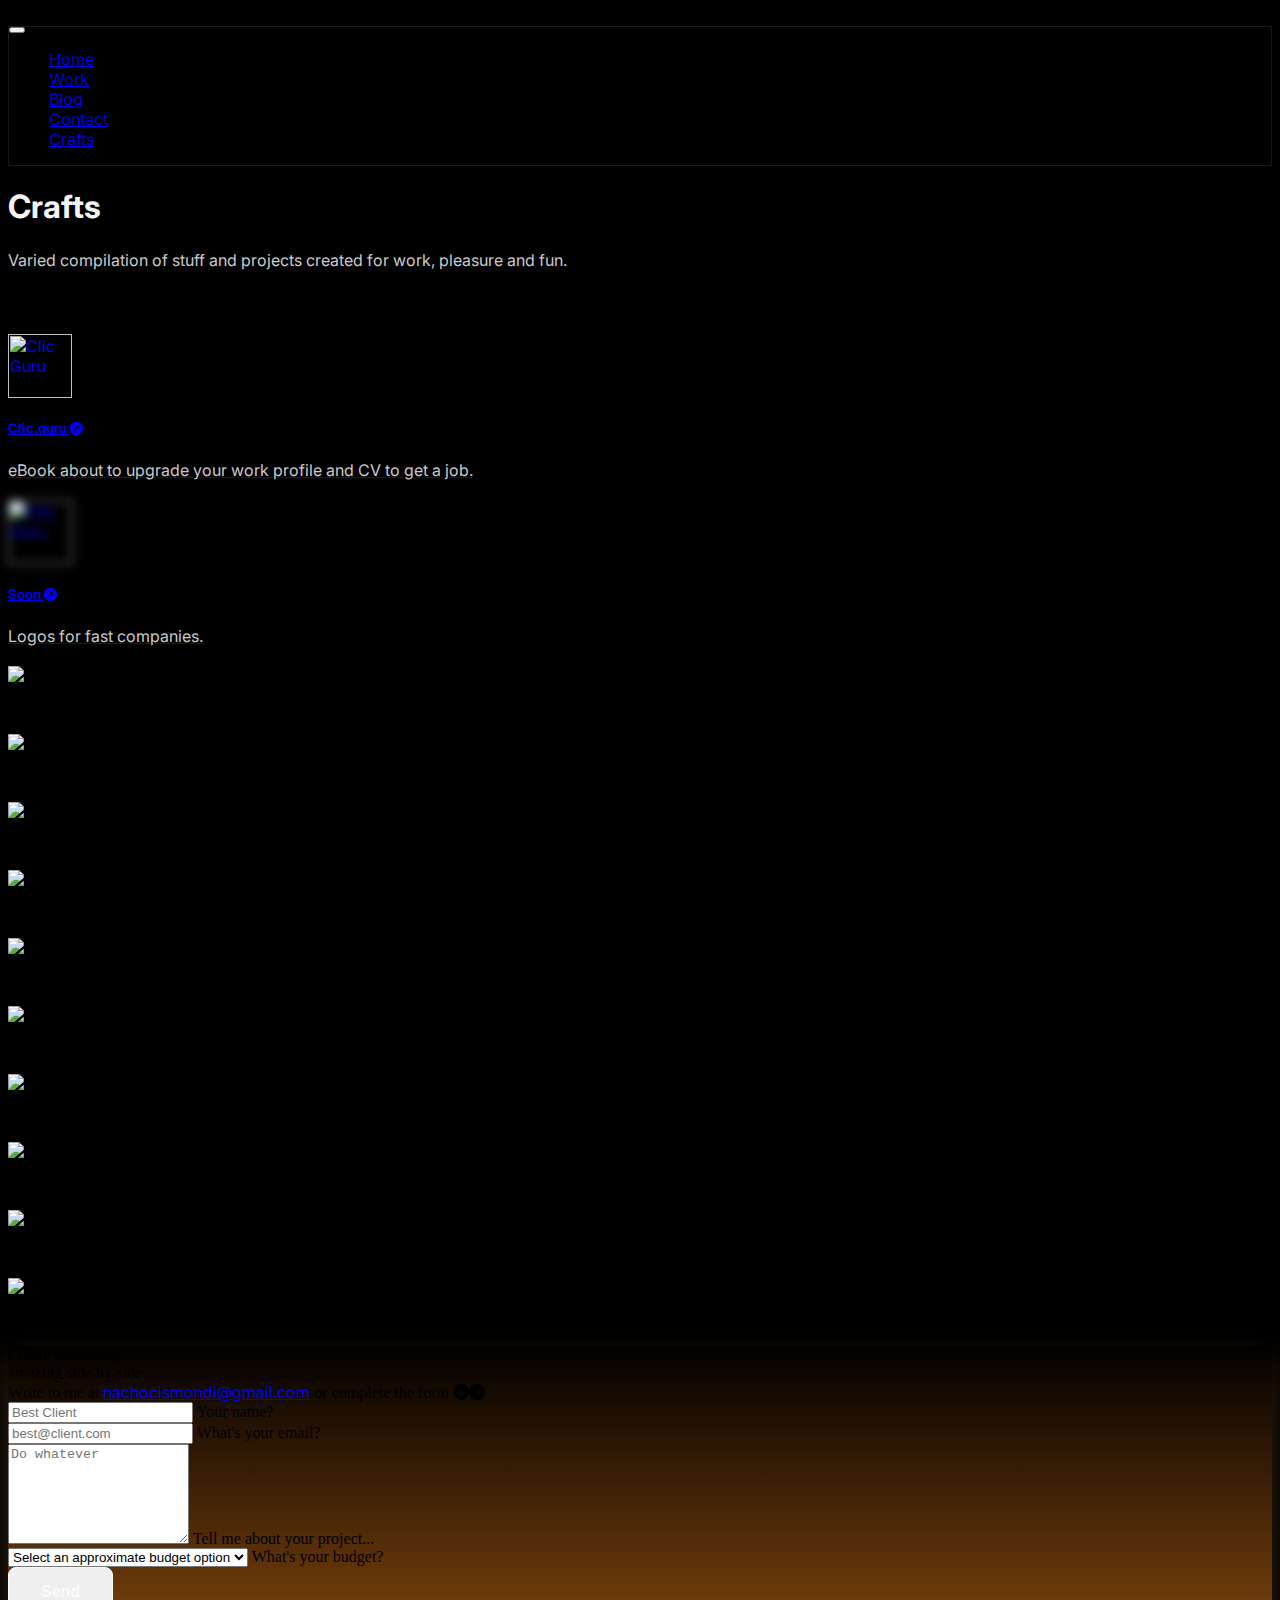
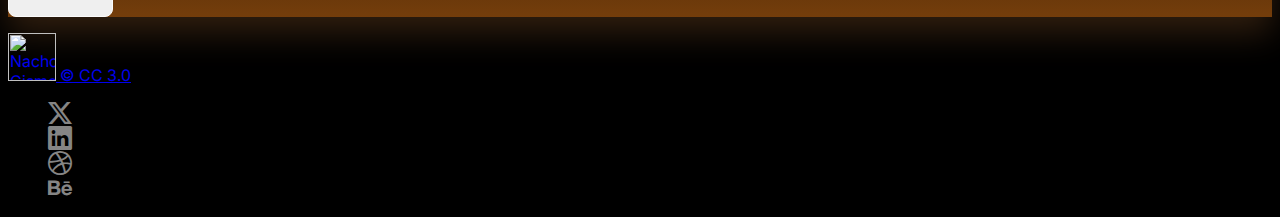
==== commit d82b7510: "fix masonry" ====
--- a/crafts.html
+++ b/crafts.html
@@ -1,4 +1,5 @@
-Follow the white rabbit<!DOCTYPE html>
+Follow the white rabbit
+<!DOCTYPE html>
 <html lang="en-US">
     <head>
         <meta charset="utf-8" hreflang="en"/>
@@ -49,6 +50,7 @@
 
         <!-- CSS Animations -->
         <link rel="stylesheet" href="https://cdnjs.cloudflare.com/ajax/libs/animate.css/4.1.1/animate.min.css"/>
+
 
         <!-- Posthog script -->
         <script>
@@ -77,13 +79,13 @@
         </nav>
 
 
+
     <!-- Hero -->
     <header class="bg-black pt-5 pb-3" id="craft">
             <div class="container px-5">
                 <div class="row gx-4 justify-content-center">
                     <div class="col-md-10 col-lg-8">
                     <div class="text-left mt-5">
-
                         <h1 class="display-4 fw-bolder mb-2 animate__animated animate__fadeIn">Crafts</h1>
                         <p class="lead mt-3 animate__animated animate__fadeIn animate__slow">Varied compilation of stuff and projects created for work, pleasure and fun.</p>
 
@@ -91,6 +93,7 @@
                     </div>
                 </div>
             </div>
+
 
             <div class="container px-5 mt-4 align-items-center">
                 <div class="row gx-4 justify-content-center">
@@ -131,22 +134,22 @@
                 </div>
             </div>
 
-
     </header>
 
     <!-- Work section-->
     <section class="container py-3">
 
         <div class="row" data-masonry='{"percentPosition": true }'>
-            <div class="col-sm-6 col-lg-4 mb-4 animate__animated animate__fadeIn animate__delay-1s">
-              <div class="card bg-black border-dark">
-                <img class="card-img-top" src="assets/crafts/icon-bill.webp" rel="preload">
+            <div class="col-sm-6 col-lg-4 mb-4 grid-item animate__animated animate__fadeIn animate__delay-1s">
+              <div class="card bg-black border-dark">
+                <img class="card-img-top" src="assets/crafts/icon-bill.webp" rel="preload" onload="">
                 <div class="card-body">
                   <p class="card-text text-light">Invoices icon<small class="text-white-50"> | Feb. 2024</small></p>
                 </div>
               </div>
             </div>
-            <div class="col-sm-6 col-lg-4 mb-4 animate__animated animate__fadeIn animate__delay-1s">
+
+            <div class="col-sm-6 col-lg-4 mb-4 grid-item animate__animated animate__fadeIn animate__delay-1s">
               <div class="card bg-black border-dark">
                 <img class="card-img-top" src="assets/crafts/empty-state.webp" rel="preload">
                 <div class="card-body">
@@ -154,7 +157,7 @@
                 </div>
               </div>
             </div>
-            <div class="col-sm-6 col-lg-4 mb-4 animate__animated animate__fadeIn animate__delay-1s">
+            <div class="col-sm-6 col-lg-4 mb-4 grid-item animate__animated animate__fadeIn animate__delay-1s">
               <div class="card bg-black border-dark">
                 <img class="card-img-top" src="assets/crafts/loop.gif" rel="preload">
                 <div class="card-body">
@@ -162,7 +165,7 @@
                 </div>
               </div>
             </div>
-            <div class="col-sm-6 col-lg-4 mb-4 animate__animated animate__fadeIn animate__slower">
+            <div class="col-sm-6 col-lg-4 mb-4 grid-item animate__animated animate__fadeIn animate__slower">
               <div class="card bg-black border-dark">
                 <img class="card-img-top" src="assets/crafts/icon-building.webp" rel="preload">
                 <div class="card-body">
@@ -170,7 +173,7 @@
                 </div>
               </div>
             </div>
-            <div class="col-sm-6 col-lg-4 mb-4 animate__animated animate__fadeIn animate__slower">
+            <div class="col-sm-6 col-lg-4 mb-4 grid-item animate__animated animate__fadeIn animate__slower">
               <div class="card bg-black border-dark">
                 <img class="card-img-top" src="assets/crafts/poster2.webp" rel="preload">
                 <div class="card-body">
@@ -178,7 +181,7 @@
                 </div>
               </div>
             </div>
-            <div class="col-sm-6 col-lg-4 mb-4 animate__animated animate__fadeIn animate__slower">
+            <div class="col-sm-6 col-lg-4 mb-4 grid-item animate__animated animate__fadeIn animate__slower">
               <div class="card bg-black border-dark">
                 <img class="card-img-top" src="assets/crafts/book.webp" rel="preload">
                 <div class="card-body">
@@ -186,7 +189,7 @@
                 </div>
               </div>
             </div>
-            <div class="col-sm-6 col-lg-4 mb-4">
+            <div class="col-sm-6 col-lg-4 mb-4 grid-item">
               <div class="card bg-black border-dark">
                 <img class="card-img-top" src="assets/crafts/miscelanea.gif" rel="preload">
                 <div class="card-body">
@@ -194,7 +197,7 @@
                 </div>
               </div>
             </div>
-            <div class="col-sm-6 col-lg-4 mb-4">
+            <div class="col-sm-6 col-lg-4 mb-4 grid-item">
               <div class="card bg-black border-dark">
                 <img class="card-img-top" src="assets/crafts/bang.gif" rel="preload">
                 <div class="card-body">
@@ -202,7 +205,7 @@
                 </div>
               </div>
             </div>
-            <div class="col-sm-6 col-lg-4 mb-4">
+            <div class="col-sm-6 col-lg-4 mb-4 grid-item">
               <div class="card bg-black border-dark">
                 <img class="card-img-top" src="assets/crafts/poster1.webp" rel="preload">
                 <div class="card-body">
@@ -210,7 +213,7 @@
                 </div>
               </div>
             </div>
-            <div class="col-sm-6 col-lg-4 mb-4">
+            <div class="col-sm-6 col-lg-4 mb-4 grid-item">
               <div class="card bg-black border-dark">
                 <img class="card-img-top" src="assets/crafts/nice.gif" rel="preload">
                 <div class="card-body">
@@ -317,21 +320,32 @@
                 </div>
         </footer>
     </div>
-
     </body>
 
-        <!-- Boostrap Masonry -->
-        <script src="https://unpkg.com/masonry-layout@4/dist/masonry.pkgd.min.js" integrity="sha384-GNFwBvfVxBkLMJpYMOABq3c+d3KnQxudP/mGPkzpZSTYykLBNsZEnG2D9G/X/+7D" crossorigin="anonymous" sync></script>
-
-
-        <!-- Core JS (with Popper)-->
-        <script src="js/scripts.js"></script>
-
+        <!-- Masonry.js -->
+        <script src="https://unpkg.com/masonry-layout@4.2.2/dist/masonry.pkgd.min.js"></script>
+
+        <!-- Images loaded -->
+        <script src="https://unpkg.com/imagesloaded@4.1.4/imagesloaded.pkgd.min.js"></script>
+
+        <!-- Start masonry when images are loaded -->
+        <script>
+          document.addEventListener('DOMContentLoaded', function () {
+            var grid = document.querySelector('.grid');
+            
+            imagesLoaded(grid, function() {
+              new Masonry(grid, {
+                itemSelector: '.grid-item'
+              });
+            });
+          });
+        </script>
+
+
+        <script src="https://cdn.jsdelivr.net/npm/@popperjs/core@2.11.8/dist/umd/popper.min.js" integrity="sha384-I7E8VVD/ismYTF4hNIPjVp/Zjvgyol6VFvRkX/vR+Vc4jQkC+hVqc2pM8ODewa9r" crossorigin="anonymous"></script>
+        
         <!-- Bootstrap core JS-->
-        <script src="https://cdn.jsdelivr.net/npm/@popperjs/core@2.11.8/dist/umd/popper.min.js" integrity="sha384-I7E8VVD/ismYTF4hNIPjVp/Zjvgyol6VFvRkX/vR+Vc4jQkC+hVqc2pM8ODewa9r" crossorigin="anonymous"></script>
-
         <script src="https://cdn.jsdelivr.net/npm/bootstrap@5.3.2/dist/js/bootstrap.min.js" integrity="sha384-BBtl+eGJRgqQAUMxJ7pMwbEyER4l1g+O15P+16Ep7Q9Q+zqX6gSbd85u4mG4QzX+" crossorigin="anonymous"></script>
 
-
 </html>
 
--- a/css/style.css
+++ b/css/style.css
@@ -16,6 +16,7 @@
 
 body {
     background-color: #000 !important;
+    position: relative;
 }
 
 /*! Menu style */
@@ -23,7 +24,7 @@
     backdrop-filter: blur(15px);
     -webkit-backdrop-filter: blur(15px);
     transform: translate3d(0, 0, 0);
-    border-bottom: 1px solid rgba(255, 255, 255, .1);
+    border: 1px solid rgba(255, 255, 255, .1);
     background-color: rgba(0, 0, 0, .7);
 }
 
@@ -179,15 +180,15 @@
 
 .card-portfolio-one:hover {
     background-color: #202225;
-    border: 1px solid rgba(82, 44, 103, .3);
+    border: 1px solid rgba(203, 179, 174, .1);
     transform: translate(0, -10px);
     transition: background-color .3s ease-in-out,
         box-shadow .3s ease-in-out,
         transform .3s ease-in-out,
         border .3s ease-in-out;
-    -webkit-box-shadow: 0px 0px 20px 0px rgba(179, 57, 246, .2);
-    -moz-box-shadow: 0px 0px 20px 0px rgba(179, 57, 246, .2);
-    box-shadow: 0px 0px 32px 8px rgba(179, 57, 246, .2);
+    -webkit-box-shadow: 0px 0px 20px 0px rgba(250, 230, 226, .2);
+    -moz-box-shadow: 0px 0px 20px 0px rgba(250, 230, 226, .2);
+    box-shadow: 0px 0px 32px 8px rgba(250, 230, 226, .2);
 }
 
 .card-portfolio-two {
@@ -223,15 +224,37 @@
 
 .card-portfolio-three:hover {
     background-color: #202225;
-    border: 1px solid rgba(20, 67, 109, .3);
+    border: 1px solid rgba(56, 23, 73, .4);
     transform: translate(0, -10px);
     transition: background-color .3s ease-in-out,
         box-shadow .3s ease-in-out,
         transform .3s ease-in-out,
         border .3s ease-in-out;
-    -webkit-box-shadow: 0px 0px 20px 0px rgba(10, 175, 152, .2);
-    -moz-box-shadow: 0px 0px 20px 0px rgba(199, 175, 152, .2);
-    box-shadow: 0px 0px 32px 8px rgb(44, 144, 218, .2);
+    -webkit-box-shadow: 0px 0px 20px 0px rgba(179, 58, 244, .25);
+    -moz-box-shadow: 0px 0px 20px 0px rgba(179, 58, 244, .25);
+    box-shadow: 0px 0px 32px 8px rgb(179, 58, 244, .25);
+}
+
+.card-portfolio-four {
+    background-color: #1e1e22;
+    border: 1px solid #2a2a2b;
+    transition: background-color .3s ease-in-out,
+        box-shadow .8s ease-in-out,
+        transform .8s ease-in-out,
+        border .8s ease-in-out;
+}
+
+.card-portfolio-four:hover {
+    background-color: #202225;
+    border: 1px solid rgba(52, 63, 109, .25);
+    transform: translate(0, -10px);
+    transition: background-color .3s ease-in-out,
+        box-shadow .3s ease-in-out,
+        transform .3s ease-in-out,
+        border .3s ease-in-out;
+    -webkit-box-shadow: 0px 0px 20px 0px rgba(95, 112, 179, .4);
+    -moz-box-shadow: 0px 0px 20px 0px rgba(95, 112, 179, .4);
+    box-shadow: 0px 0px 32px 8px rgb(95, 112, 179, .4);
 }
 
 .social-icons a {
@@ -263,6 +286,14 @@
 height: 64px; 
 object-fit: cover;
 object-position: 50% 25%; 
+}
+
+.list-post-soon {
+    -webkit-filter: blur(5px);
+    -moz-filter: blur(5px);
+    -o-filter: blur(5px);
+    -ms-filter: blur(5px);
+    filter: blur(5px);
 }
 
 .list-post a {
@@ -305,3 +336,12 @@
 -moz-box-shadow: 0px 16px 32px 0px rgba(245, 156, 76, .2);
 }
 
+
+/*! Contact form style */
+label.text-white::after {
+   background-color: #212529 !important;
+}
+
+.form-control:focus, .form-select:focus {
+    box-shadow: 0 0 0 .25rem rgba(239, 128, 26, .5) !important;
+}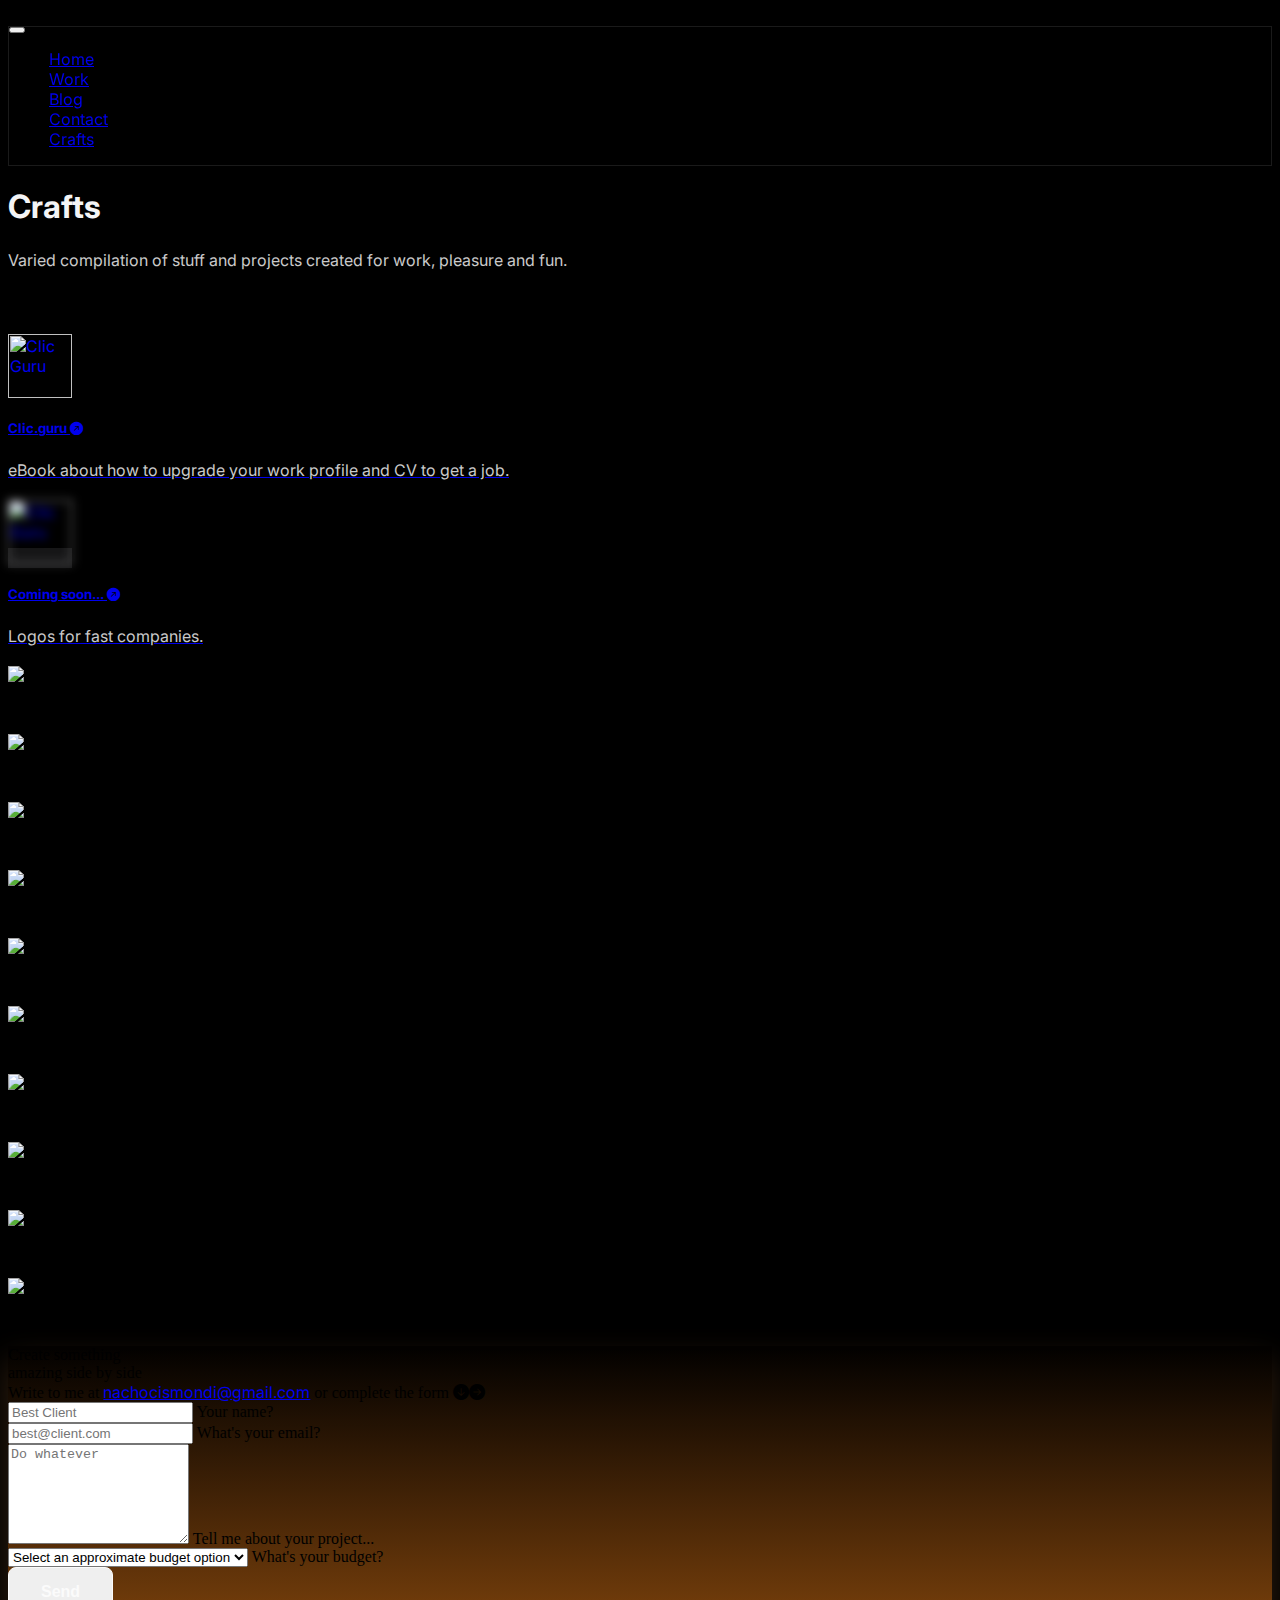
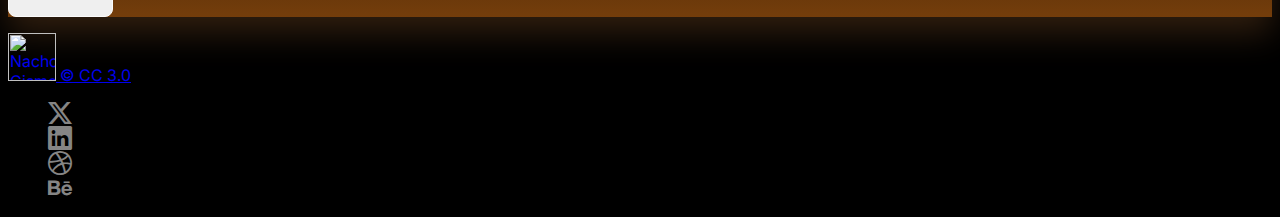
==== commit 601105fc: "Add files via upload" ====
--- a/crafts.html
+++ b/crafts.html
@@ -3,7 +3,7 @@
 <html lang="en-US">
     <head>
         <meta charset="utf-8" hreflang="en"/>
-        <meta name="viewport" content="width=device-width, initial-scale=1, shrink-to-fit=no" />
+        <meta name="viewport" content="width=device-width, initial-scale=1.0, viewport-fit=cover">
         <title>Nacho Cismondi - Crafts</title>
         <meta name="description" content="Here are my most important works as a designer. Challenges are my weakness." />
         <meta name="author" content="Nacho Cismondi" />
@@ -33,8 +33,8 @@
         <meta name="twitter:image" content="https://nachocismondi.com/assets/social-preview.webp">
 
         <!-- Favicon-->
-        <link rel="icon" type="image/png" href="assets/favicon.png" />
-        <link rel="shortcut icon" type="image/png" href="assets/favicon.png" />     
+        <link rel="icon" type="image/png" href="assets/favicon2.png" />
+        <link rel="shortcut icon" type="image/png" href="assets/favicon2.png" />     
 
         <!-- Bootstrap icons-->
         <link href="https://cdn.jsdelivr.net/npm/bootstrap-icons@1.11.3/font/bootstrap-icons.css" rel="stylesheet" />
@@ -51,6 +51,11 @@
         <!-- CSS Animations -->
         <link rel="stylesheet" href="https://cdnjs.cloudflare.com/ajax/libs/animate.css/4.1.1/animate.min.css"/>
 
+
+        <!-- Cargar jQuery antes de Masonry y imagesLoaded -->
+        <script src="https://cdnjs.cloudflare.com/ajax/libs/jquery/3.6.0/jquery.min.js"></script>
+        <script src="https://unpkg.com/imagesloaded@4/imagesloaded.pkgd.min.js"></script>
+        <script src="https://cdnjs.cloudflare.com/ajax/libs/masonry/4.2.2/masonry.pkgd.min.js"></script>
 
         <!-- Posthog script -->
         <script>
@@ -112,18 +117,18 @@
                         <div class="d-md-flex gap-2 w-100 justify-content-between">
                             <div>
                                 <h5 class="mb-1 text-white">Clic.guru <i class="bi bi-arrow-up-right-circle-fill me-1"></i></h5>
-                                <p class="mb-0 text-white-50 pb-3 pb-md-0">eBook about to upgrade your work profile and CV to get a job.</p>
+                                <p class="mb-0 text-white-50 pb-3 pb-md-0">eBook about how to upgrade your work profile and CV to get a job.</p>
                             </div>
                         </div>
                     </a>
                 </div>
 
-                <div class="col-md-10 col-lg-8 d-flex list-group justify-content-center animate__animated animate__fadeIn animate__slower">
-                    <a href="#" class="bg-black list-group-item list-group-item d-md-flex gap-4 py-4 rounded-3 my-2 border-dark" aria-current="true"a>
+                <div class="col-md-10 col-lg-8 d-flex first-post list-group justify-content-center animate__animated animate__fadeIn animate__slower">
+                    <a href="#" class="bg-black list-group-item d-md-flex gap-4 py-4 rounded-3 my-2 border-dark" aria-current="true"a>
                         <img src="assets/crafts/ready-logo.png" width="64px" class="rounded mb-3 mb-md-0 list-post-soon" alt="Clic Guru">
                         <div class="d-md-flex gap-2 w-100 justify-content-between">
                             <div>
-                                <h5 class="mb-1 text-white">Soon <i class="bi bi-arrow-up-right-circle-fill me-1"></i></h5>
+                                <h5 class="mb-1 text-white">Coming soon... <i class="bi bi-arrow-up-right-circle-fill me-1"></i></h5>
                                 <p class="mb-0 text-white-50 pb-3 pb-md-0">Logos for fast companies.</p>
                             </div>
                         </div>
@@ -139,10 +144,10 @@
     <!-- Work section-->
     <section class="container py-3">
 
-        <div class="row" data-masonry='{"percentPosition": true }'>
+        <div class="row grid">
             <div class="col-sm-6 col-lg-4 mb-4 grid-item animate__animated animate__fadeIn animate__delay-1s">
               <div class="card bg-black border-dark">
-                <img class="card-img-top" src="assets/crafts/icon-bill.webp" rel="preload" onload="">
+                <img class="card-img-top" src="assets/crafts/icon-bill.webp" rel="preload">
                 <div class="card-body">
                   <p class="card-text text-light">Invoices icon<small class="text-white-50"> | Feb. 2024</small></p>
                 </div>
@@ -322,28 +327,21 @@
     </div>
     </body>
 
-        <!-- Masonry.js -->
-        <script src="https://unpkg.com/masonry-layout@4.2.2/dist/masonry.pkgd.min.js"></script>
-
-        <!-- Images loaded -->
-        <script src="https://unpkg.com/imagesloaded@4.1.4/imagesloaded.pkgd.min.js"></script>
-
-        <!-- Start masonry when images are loaded -->
-        <script>
-          document.addEventListener('DOMContentLoaded', function () {
+
+    <!-- Inicialización de Masonry -->
+    <script>
+        document.addEventListener('DOMContentLoaded', function () {
             var grid = document.querySelector('.grid');
-            
-            imagesLoaded(grid, function() {
-              new Masonry(grid, {
-                itemSelector: '.grid-item'
-              });
+            imagesLoaded(grid, function () {
+                var msnry = new Masonry(grid, {
+                    itemSelector: '.grid-item',
+                    columnWidth: '.grid-item',  // Esto asegura que las columnas se ajusten al tamaño del item
+                    percentPosition: true  // Esto permite el uso de porcentajes en el CSS
+                });
             });
-          });
-        </script>
-
-
-        <script src="https://cdn.jsdelivr.net/npm/@popperjs/core@2.11.8/dist/umd/popper.min.js" integrity="sha384-I7E8VVD/ismYTF4hNIPjVp/Zjvgyol6VFvRkX/vR+Vc4jQkC+hVqc2pM8ODewa9r" crossorigin="anonymous"></script>
-        
+        });
+    </script>
+
         <!-- Bootstrap core JS-->
         <script src="https://cdn.jsdelivr.net/npm/bootstrap@5.3.2/dist/js/bootstrap.min.js" integrity="sha384-BBtl+eGJRgqQAUMxJ7pMwbEyER4l1g+O15P+16Ep7Q9Q+zqX6gSbd85u4mG4QzX+" crossorigin="anonymous"></script>
 
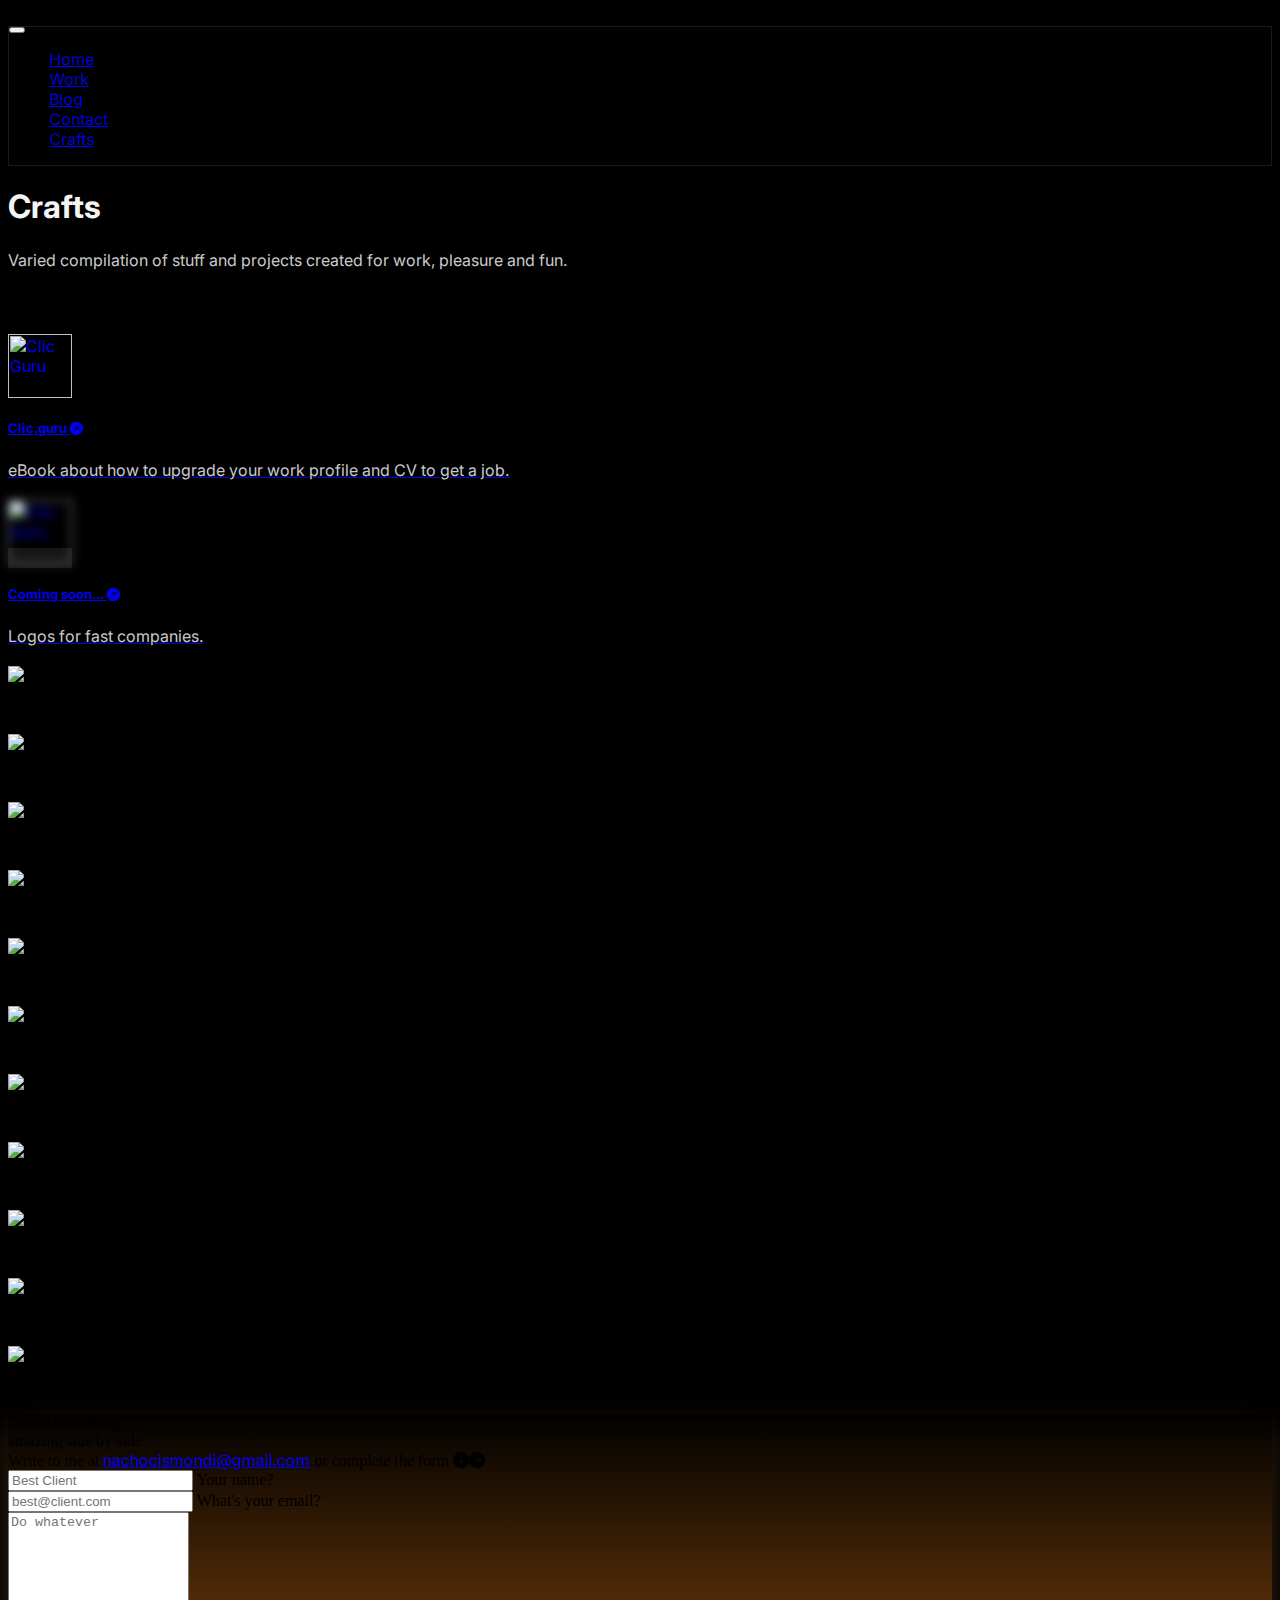
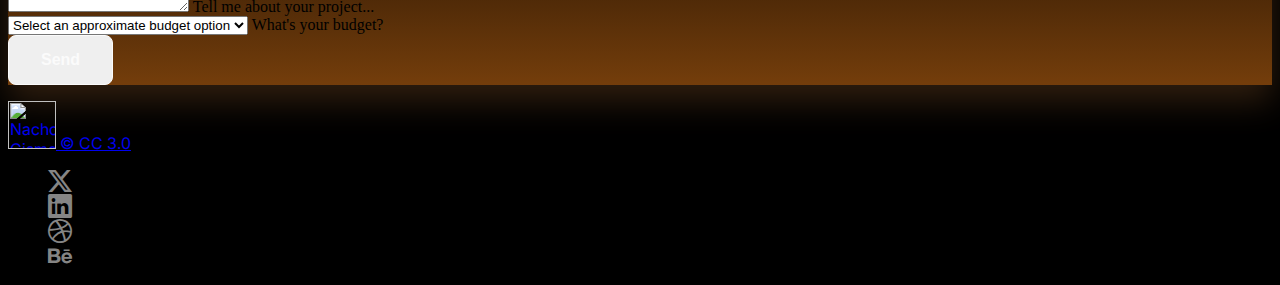
==== commit 4e993e4b: "Add files via upload" ====
--- a/crafts.html
+++ b/crafts.html
@@ -33,8 +33,8 @@
         <meta name="twitter:image" content="https://nachocismondi.com/assets/social-preview.webp">
 
         <!-- Favicon-->
-        <link rel="icon" type="image/png" href="assets/favicon2.png" />
-        <link rel="shortcut icon" type="image/png" href="assets/favicon2.png" />     
+        <link rel="icon" type="image/x-icon" href="/assets/favicon.ico">
+        <link rel="shortcut icon" type="image/png" href="/assets/favicon.png" />
 
         <!-- Bootstrap icons-->
         <link href="https://cdn.jsdelivr.net/npm/bootstrap-icons@1.11.3/font/bootstrap-icons.css" rel="stylesheet" />
@@ -100,7 +100,7 @@
             </div>
 
 
-            <div class="container px-5 mt-4 align-items-center">
+            <div class="container px-5 mt-4 mb-4 align-items-center">
                 <div class="row gx-4 justify-content-center">
                     <div class="col-md-10 col-lg-8 align-items-center">
 
@@ -147,6 +147,15 @@
         <div class="row grid">
             <div class="col-sm-6 col-lg-4 mb-4 grid-item animate__animated animate__fadeIn animate__delay-1s">
               <div class="card bg-black border-dark">
+                <img class="card-img-top" src="assets/crafts/widget-tracker.webp" rel="preload">
+                <div class="card-body">
+                  <p class="card-text text-light">Fligth tracker widget<small class="text-white-50"> | May. 2024</small></p>
+                </div>
+              </div>
+            </div>
+
+            <div class="col-sm-6 col-lg-4 mb-4 grid-item animate__animated animate__fadeIn animate__delay-1s">
+              <div class="card bg-black border-dark">
                 <img class="card-img-top" src="assets/crafts/icon-bill.webp" rel="preload">
                 <div class="card-body">
                   <p class="card-text text-light">Invoices icon<small class="text-white-50"> | Feb. 2024</small></p>
@@ -162,7 +171,7 @@
                 </div>
               </div>
             </div>
-            <div class="col-sm-6 col-lg-4 mb-4 grid-item animate__animated animate__fadeIn animate__delay-1s">
+            <div class="col-sm-6 col-lg-4 mb-4 grid-item">
               <div class="card bg-black border-dark">
                 <img class="card-img-top" src="assets/crafts/loop.gif" rel="preload">
                 <div class="card-body">
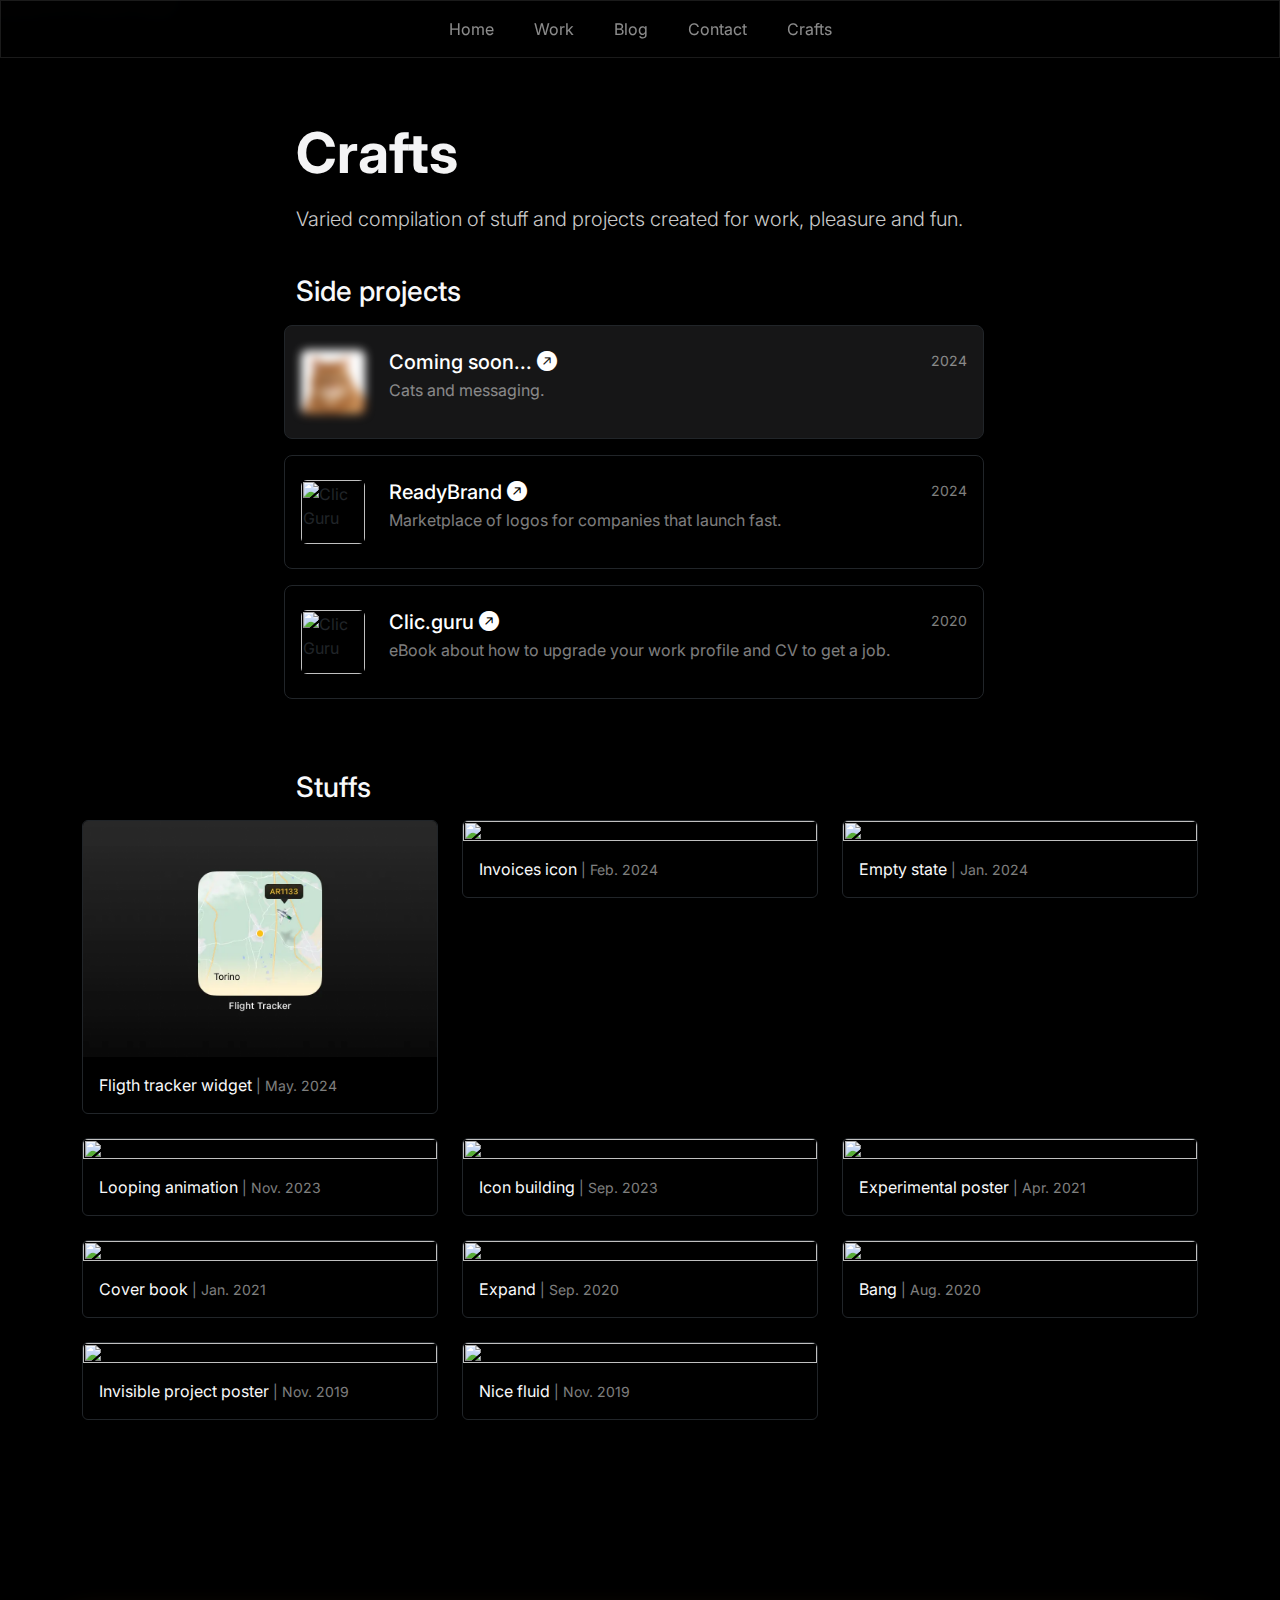
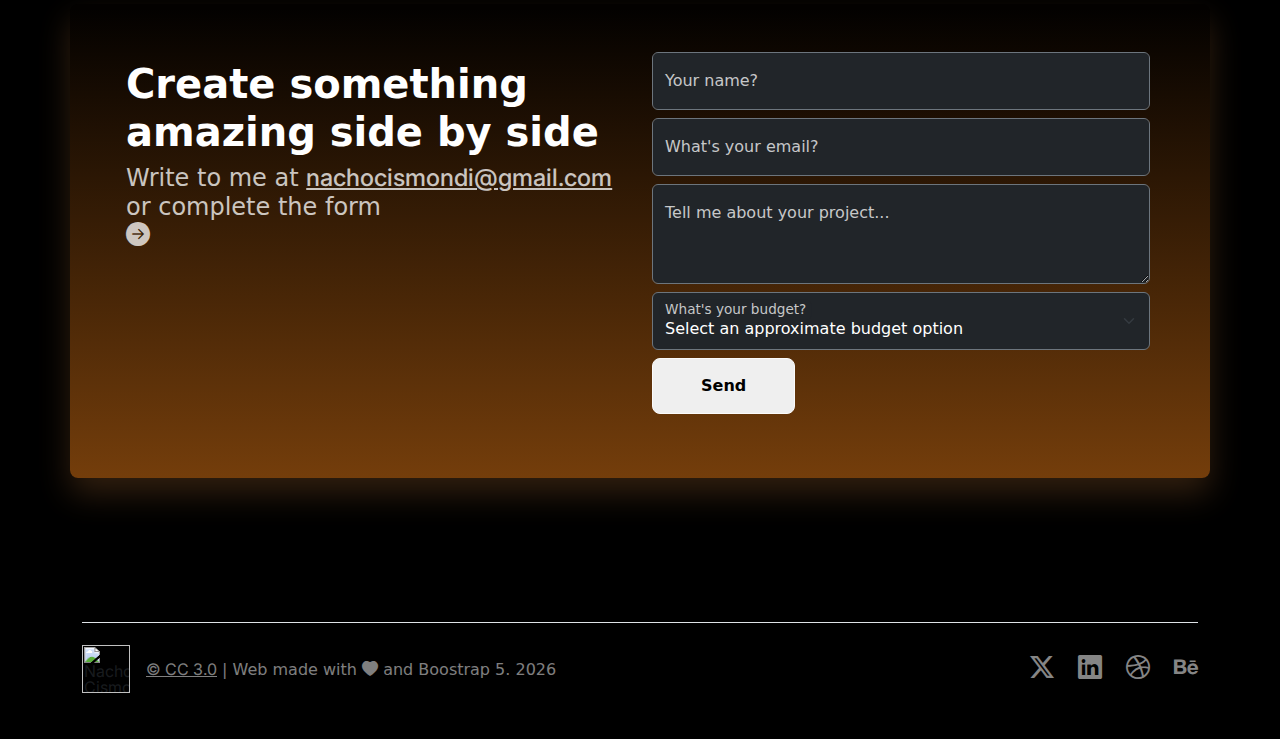
==== commit df429fa5: "Add files via upload" ====
--- a/crafts.html
+++ b/crafts.html
@@ -86,7 +86,7 @@
 
 
     <!-- Hero -->
-    <header class="bg-black pt-5 pb-3" id="craft">
+    <header class="bg-black pt-5" id="craft">
             <div class="container px-5">
                 <div class="row gx-4 justify-content-center">
                     <div class="col-md-10 col-lg-8">
@@ -100,7 +100,7 @@
             </div>
 
 
-            <div class="container px-5 mt-4 mb-4 align-items-center">
+            <div class="container px-5 mt-4 mb-2 align-items-center">
                 <div class="row gx-4 justify-content-center">
                     <div class="col-md-10 col-lg-8 align-items-center">
 
@@ -110,7 +110,33 @@
                 </div>
 
                 <div class="row gx-4 justify-content-center">
-                    
+                 
+                <div class="col-md-10 col-lg-8 d-flex first-post list-group justify-content-center animate__animated animate__fadeIn animate__slower">
+                    <a href="#" class="bg-black list-group-item d-md-flex gap-4 py-4 rounded-3 my-2 border-dark" aria-current="true">
+                        <img src="assets/crafts/cat-logo.png" width="64px" class="rounded mb-3 mb-md-0 list-post-soon" alt="Clic Guru">
+                        <div class="d-md-flex gap-2 w-100 justify-content-between">
+                            <div>
+                                <h5 class="mb-1 text-white">Coming soon... <i class="bi bi-arrow-up-right-circle-fill me-1"></i></h5>
+                                <p class="mb-0 text-white-50 pb-3 pb-md-0">Cats and messaging.</p>
+                            </div>
+                            <small class="text-white-50 text-nowrap">2024</small>
+                        </div>
+                    </a>
+                </div>
+
+                <div class="col-md-10 col-lg-8 d-flex list-post list-group justify-content-center animate__animated animate__fadeIn animate__slower">
+                    <a href="https://readybrand.shop" class="bg-black list-group-item d-md-flex gap-4 py-4 rounded-3 my-2 border-dark" aria-current="true" target="blank">
+                        <img src="assets/crafts/ready-logo.png" width="64px" class="rounded mb-3 mb-md-0" alt="Clic Guru">
+                        <div class="d-md-flex gap-2 w-100 justify-content-between">
+                            <div>
+                                <h5 class="mb-1 text-white">ReadyBrand <i class="bi bi-arrow-up-right-circle-fill me-1"></i></h5>
+                                <p class="mb-0 text-white-50 pb-3 pb-md-0">Marketplace of logos for companies that launch fast.</p>
+                            </div>
+                            <small class="text-white-50 text-nowrap">2024</small>
+                        </div>
+                    </a>
+                </div>
+
                 <div class="col-md-10 col-lg-8 d-flex list-post list-group justify-content-center animate__animated animate__fadeIn animate__slower">
                     <a href="assets/crafts/clic-guru/index" class="bg-black list-group-item list-group-item d-md-flex gap-4 py-4 rounded-3 my-2 border-dark" aria-current="true" target="blank">
                         <img src="assets/crafts/clic-logo.jpeg" width="64px" class="rounded mb-3 mb-md-0" alt="Clic Guru">
@@ -119,30 +145,28 @@
                                 <h5 class="mb-1 text-white">Clic.guru <i class="bi bi-arrow-up-right-circle-fill me-1"></i></h5>
                                 <p class="mb-0 text-white-50 pb-3 pb-md-0">eBook about how to upgrade your work profile and CV to get a job.</p>
                             </div>
+                            <small class="text-white-50 text-nowrap">2020</small>
                         </div>
                     </a>
                 </div>
 
-                <div class="col-md-10 col-lg-8 d-flex first-post list-group justify-content-center animate__animated animate__fadeIn animate__slower">
-                    <a href="#" class="bg-black list-group-item d-md-flex gap-4 py-4 rounded-3 my-2 border-dark" aria-current="true"a>
-                        <img src="assets/crafts/ready-logo.png" width="64px" class="rounded mb-3 mb-md-0 list-post-soon" alt="Clic Guru">
-                        <div class="d-md-flex gap-2 w-100 justify-content-between">
-                            <div>
-                                <h5 class="mb-1 text-white">Coming soon... <i class="bi bi-arrow-up-right-circle-fill me-1"></i></h5>
-                                <p class="mb-0 text-white-50 pb-3 pb-md-0">Logos for fast companies.</p>
-                            </div>
-                        </div>
-                    </a>
-                </div>
-
-                    </div>
+                    </div>
+
+              <div class="row gx-4 justify-content-center">
+                    <div class="col-md-10 col-lg-8 align-items-center">
+
+                            <h3 class="mt-5 pt-3 text-light animate__animated animate__fadeIn animate__delay-1s">Stuffs</h3>
+
+                    </div>
+                </div>
+
                 </div>
             </div>
 
     </header>
 
     <!-- Work section-->
-    <section class="container py-3">
+    <section class="container pb-3">
 
         <div class="row grid">
             <div class="col-sm-6 col-lg-4 mb-4 grid-item animate__animated animate__fadeIn animate__delay-1s">
--- a/css/boostrap-styles.css
+++ b/css/boostrap-styles.css
@@ -0,0 +1,6 @@
+@charset "UTF-8";/*!
+ * Bootstrap  v5.3.2 (https://getbootstrap.com/)
+ * Copyright 2011-2023 The Bootstrap Authors
+ * Licensed under MIT (https://github.com/twbs/bootstrap/blob/main/LICENSE)
+ */:root,[data-bs-theme=light]{--bs-blue:#0d6efd;--bs-indigo:#6610f2;--bs-purple:#6f42c1;--bs-pink:#d63384;--bs-red:#dc3545;--bs-orange:#fd7e14;--bs-yellow:#ffc107;--bs-green:#198754;--bs-teal:#20c997;--bs-cyan:#0dcaf0;--bs-black:#000;--bs-white:#fff;--bs-gray:#6c757d;--bs-gray-dark:#343a40;--bs-gray-100:#f8f9fa;--bs-gray-200:#e9ecef;--bs-gray-300:#dee2e6;--bs-gray-400:#ced4da;--bs-gray-500:#adb5bd;--bs-gray-600:#6c757d;--bs-gray-700:#495057;--bs-gray-800:#343a40;--bs-gray-900:#212529;--bs-primary:#0d6efd;--bs-secondary:#6c757d;--bs-success:#198754;--bs-info:#0dcaf0;--bs-warning:#ffc107;--bs-danger:#dc3545;--bs-light:#f8f9fa;--bs-dark:#212529;--bs-primary-rgb:13,110,253;--bs-secondary-rgb:108,117,125;--bs-success-rgb:25,135,84;--bs-info-rgb:13,202,240;--bs-warning-rgb:255,193,7;--bs-danger-rgb:220,53,69;--bs-light-rgb:248,249,250;--bs-dark-rgb:33,37,41;--bs-primary-text-emphasis:#052c65;--bs-secondary-text-emphasis:#2b2f32;--bs-success-text-emphasis:#0a3622;--bs-info-text-emphasis:#055160;--bs-warning-text-emphasis:#664d03;--bs-danger-text-emphasis:#58151c;--bs-light-text-emphasis:#495057;--bs-dark-text-emphasis:#495057;--bs-primary-bg-subtle:#cfe2ff;--bs-secondary-bg-subtle:#e2e3e5;--bs-success-bg-subtle:#d1e7dd;--bs-info-bg-subtle:#cff4fc;--bs-warning-bg-subtle:#fff3cd;--bs-danger-bg-subtle:#f8d7da;--bs-light-bg-subtle:#fcfcfd;--bs-dark-bg-subtle:#ced4da;--bs-primary-border-subtle:#9ec5fe;--bs-secondary-border-subtle:#c4c8cb;--bs-success-border-subtle:#a3cfbb;--bs-info-border-subtle:#9eeaf9;--bs-warning-border-subtle:#ffe69c;--bs-danger-border-subtle:#f1aeb5;--bs-light-border-subtle:#e9ecef;--bs-dark-border-subtle:#adb5bd;--bs-white-rgb:255,255,255;--bs-black-rgb:0,0,0;--bs-font-sans-serif:system-ui,-apple-system,"Segoe UI",Roboto,"Helvetica Neue","Noto Sans","Liberation Sans",Arial,sans-serif,"Apple Color Emoji","Segoe UI Emoji","Segoe UI Symbol","Noto Color Emoji";--bs-font-monospace:SFMono-Regular,Menlo,Monaco,Consolas,"Liberation Mono","Courier New",monospace;--bs-gradient:linear-gradient(180deg, rgba(255, 255, 255, 0.15), rgba(255, 255, 255, 0));--bs-body-font-family:var(--bs-font-sans-serif);--bs-body-font-size:1rem;--bs-body-font-weight:400;--bs-body-line-height:1.5;--bs-body-color:#212529;--bs-body-color-rgb:33,37,41;--bs-body-bg:#fff;--bs-body-bg-rgb:255,255,255;--bs-emphasis-color:#000;--bs-emphasis-color-rgb:0,0,0;--bs-secondary-color:rgba(33, 37, 41, 0.75);--bs-secondary-color-rgb:33,37,41;--bs-secondary-bg:#e9ecef;--bs-secondary-bg-rgb:233,236,239;--bs-tertiary-color:rgba(33, 37, 41, 0.5);--bs-tertiary-color-rgb:33,37,41;--bs-tertiary-bg:#f8f9fa;--bs-tertiary-bg-rgb:248,249,250;--bs-heading-color:inherit;--bs-link-color:#0d6efd;--bs-link-color-rgb:13,110,253;--bs-link-decoration:underline;--bs-link-hover-color:#0a58ca;--bs-link-hover-color-rgb:10,88,202;--bs-code-color:#d63384;--bs-highlight-color:#212529;--bs-highlight-bg:#fff3cd;--bs-border-width:1px;--bs-border-style:solid;--bs-border-color:#dee2e6;--bs-border-color-translucent:rgba(0, 0, 0, 0.175);--bs-border-radius:0.375rem;--bs-border-radius-sm:0.25rem;--bs-border-radius-lg:0.5rem;--bs-border-radius-xl:1rem;--bs-border-radius-xxl:2rem;--bs-border-radius-2xl:var(--bs-border-radius-xxl);--bs-border-radius-pill:50rem;--bs-box-shadow:0 0.5rem 1rem rgba(0, 0, 0, 0.15);--bs-box-shadow-sm:0 0.125rem 0.25rem rgba(0, 0, 0, 0.075);--bs-box-shadow-lg:0 1rem 3rem rgba(0, 0, 0, 0.175);--bs-box-shadow-inset:inset 0 1px 2px rgba(0, 0, 0, 0.075);--bs-focus-ring-width:0.25rem;--bs-focus-ring-opacity:0.25;--bs-focus-ring-color:rgba(13, 110, 253, 0.25);--bs-form-valid-color:#198754;--bs-form-valid-border-color:#198754;--bs-form-invalid-color:#dc3545;--bs-form-invalid-border-color:#dc3545}[data-bs-theme=dark]{color-scheme:dark;--bs-body-color:#dee2e6;--bs-body-color-rgb:222,226,230;--bs-body-bg:#212529;--bs-body-bg-rgb:33,37,41;--bs-emphasis-color:#fff;--bs-emphasis-color-rgb:255,255,255;--bs-secondary-color:rgba(222, 226, 230, 0.75);--bs-secondary-color-rgb:222,226,230;--bs-secondary-bg:#343a40;--bs-secondary-bg-rgb:52,58,64;--bs-tertiary-color:rgba(222, 226, 230, 0.5);--bs-tertiary-color-rgb:222,226,230;--bs-tertiary-bg:#2b3035;--bs-tertiary-bg-rgb:43,48,53;--bs-primary-text-emphasis:#6ea8fe;--bs-secondary-text-emphasis:#a7acb1;--bs-success-text-emphasis:#75b798;--bs-info-text-emphasis:#6edff6;--bs-warning-text-emphasis:#ffda6a;--bs-danger-text-emphasis:#ea868f;--bs-light-text-emphasis:#f8f9fa;--bs-dark-text-emphasis:#dee2e6;--bs-primary-bg-subtle:#031633;--bs-secondary-bg-subtle:#161719;--bs-success-bg-subtle:#051b11;--bs-info-bg-subtle:#032830;--bs-warning-bg-subtle:#332701;--bs-danger-bg-subtle:#2c0b0e;--bs-light-bg-subtle:#343a40;--bs-dark-bg-subtle:#1a1d20;--bs-primary-border-subtle:#084298;--bs-secondary-border-subtle:#41464b;--bs-success-border-subtle:#0f5132;--bs-info-border-subtle:#087990;--bs-warning-border-subtle:#997404;--bs-danger-border-subtle:#842029;--bs-light-border-subtle:#495057;--bs-dark-border-subtle:#343a40;--bs-heading-color:inherit;--bs-link-color:#6ea8fe;--bs-link-hover-color:#8bb9fe;--bs-link-color-rgb:110,168,254;--bs-link-hover-color-rgb:139,185,254;--bs-code-color:#e685b5;--bs-highlight-color:#dee2e6;--bs-highlight-bg:#664d03;--bs-border-color:#495057;--bs-border-color-translucent:rgba(255, 255, 255, 0.15);--bs-form-valid-color:#75b798;--bs-form-valid-border-color:#75b798;--bs-form-invalid-color:#ea868f;--bs-form-invalid-border-color:#ea868f}*,::after,::before{box-sizing:border-box}@media (prefers-reduced-motion:no-preference){:root{scroll-behavior:smooth}}body{margin:0;font-family:var(--bs-body-font-family);font-size:var(--bs-body-font-size);font-weight:var(--bs-body-font-weight);line-height:var(--bs-body-line-height);color:var(--bs-body-color);text-align:var(--bs-body-text-align);background-color:var(--bs-body-bg);-webkit-text-size-adjust:100%;-webkit-tap-highlight-color:transparent}hr{margin:1rem 0;color:inherit;border:0;border-top:var(--bs-border-width) solid;opacity:.25}.h1,.h2,.h3,.h4,.h5,.h6,h1,h2,h3,h4,h5,h6{margin-top:0;margin-bottom:.5rem;font-weight:500;line-height:1.2;color:var(--bs-heading-color)}.h1,h1{font-size:calc(1.375rem + 1.5vw)}@media (min-width:1200px){.h1,h1{font-size:2.5rem}}.h2,h2{font-size:calc(1.325rem + .9vw)}@media (min-width:1200px){.h2,h2{font-size:2rem}}.h3,h3{font-size:calc(1.3rem + .6vw)}@media (min-width:1200px){.h3,h3{font-size:1.75rem}}.h4,h4{font-size:calc(1.275rem + .3vw)}@media (min-width:1200px){.h4,h4{font-size:1.5rem}}.h5,h5{font-size:1.25rem}.h6,h6{font-size:1rem}p{margin-top:0;margin-bottom:1rem}abbr[title]{-webkit-text-decoration:underline dotted;text-decoration:underline dotted;cursor:help;-webkit-text-decoration-skip-ink:none;text-decoration-skip-ink:none}address{margin-bottom:1rem;font-style:normal;line-height:inherit}ol,ul{padding-left:2rem}dl,ol,ul{margin-top:0;margin-bottom:1rem}ol ol,ol ul,ul ol,ul ul{margin-bottom:0}dt{font-weight:700}dd{margin-bottom:.5rem;margin-left:0}blockquote{margin:0 0 1rem}b,strong{font-weight:bolder}.small,small{font-size:.875em}.mark,mark{padding:.1875em;color:var(--bs-highlight-color);background-color:var(--bs-highlight-bg)}sub,sup{position:relative;font-size:.75em;line-height:0;vertical-align:baseline}sub{bottom:-.25em}sup{top:-.5em}a{color:rgba(var(--bs-link-color-rgb),var(--bs-link-opacity,1));text-decoration:underline}a:hover{--bs-link-color-rgb:var(--bs-link-hover-color-rgb)}a:not([href]):not([class]),a:not([href]):not([class]):hover{color:inherit;text-decoration:none}code,kbd,pre,samp{font-family:var(--bs-font-monospace);font-size:1em}pre{display:block;margin-top:0;margin-bottom:1rem;overflow:auto;font-size:.875em}pre code{font-size:inherit;color:inherit;word-break:normal}code{font-size:.875em;color:var(--bs-code-color);word-wrap:break-word}a>code{color:inherit}kbd{padding:.1875rem .375rem;font-size:.875em;color:var(--bs-body-bg);background-color:var(--bs-body-color);border-radius:.25rem}kbd kbd{padding:0;font-size:1em}figure{margin:0 0 1rem}img,svg{vertical-align:middle}table{caption-side:bottom;border-collapse:collapse}caption{padding-top:.5rem;padding-bottom:.5rem;color:var(--bs-secondary-color);text-align:left}th{text-align:inherit;text-align:-webkit-match-parent}tbody,td,tfoot,th,thead,tr{border-color:inherit;border-style:solid;border-width:0}label{display:inline-block}button{border-radius:0}button:focus:not(:focus-visible){outline:0}button,input,optgroup,select,textarea{margin:0;font-family:inherit;font-size:inherit;line-height:inherit}button,select{text-transform:none}[role=button]{cursor:pointer}select{word-wrap:normal}select:disabled{opacity:1}[list]:not([type=date]):not([type=datetime-local]):not([type=month]):not([type=week]):not([type=time])::-webkit-calendar-picker-indicator{display:none!important}[type=button],[type=reset],[type=submit],button{-webkit-appearance:button}[type=button]:not(:disabled),[type=reset]:not(:disabled),[type=submit]:not(:disabled),button:not(:disabled){cursor:pointer}::-moz-focus-inner{padding:0;border-style:none}textarea{resize:vertical}fieldset{min-width:0;padding:0;margin:0;border:0}legend{float:left;width:100%;padding:0;margin-bottom:.5rem;font-size:calc(1.275rem + .3vw);line-height:inherit}@media (min-width:1200px){legend{font-size:1.5rem}}legend+*{clear:left}::-webkit-datetime-edit-day-field,::-webkit-datetime-edit-fields-wrapper,::-webkit-datetime-edit-hour-field,::-webkit-datetime-edit-minute,::-webkit-datetime-edit-month-field,::-webkit-datetime-edit-text,::-webkit-datetime-edit-year-field{padding:0}::-webkit-inner-spin-button{height:auto}[type=search]{-webkit-appearance:textfield;outline-offset:-2px}::-webkit-search-decoration{-webkit-appearance:none}::-webkit-color-swatch-wrapper{padding:0}::-webkit-file-upload-button{font:inherit;-webkit-appearance:button}::file-selector-button{font:inherit;-webkit-appearance:button}output{display:inline-block}iframe{border:0}summary{display:list-item;cursor:pointer}progress{vertical-align:baseline}[hidden]{display:none!important}.lead{font-size:1.25rem;font-weight:300}.display-1{font-size:calc(1.625rem + 4.5vw);font-weight:300;line-height:1.2}@media (min-width:1200px){.display-1{font-size:5rem}}.display-2{font-size:calc(1.575rem + 3.9vw);font-weight:300;line-height:1.2}@media (min-width:1200px){.display-2{font-size:4.5rem}}.display-3{font-size:calc(1.525rem + 3.3vw);font-weight:300;line-height:1.2}@media (min-width:1200px){.display-3{font-size:4rem}}.display-4{font-size:calc(1.475rem + 2.7vw);font-weight:300;line-height:1.2}@media (min-width:1200px){.display-4{font-size:3.5rem}}.display-5{font-size:calc(1.425rem + 2.1vw);font-weight:300;line-height:1.2}@media (min-width:1200px){.display-5{font-size:3rem}}.display-6{font-size:calc(1.375rem + 1.5vw);font-weight:300;line-height:1.2}@media (min-width:1200px){.display-6{font-size:2.5rem}}.list-unstyled{padding-left:0;list-style:none}.list-inline{padding-left:0;list-style:none}.list-inline-item{display:inline-block}.list-inline-item:not(:last-child){margin-right:.5rem}.initialism{font-size:.875em;text-transform:uppercase}.blockquote{margin-bottom:1rem;font-size:1.25rem}.blockquote>:last-child{margin-bottom:0}.blockquote-footer{margin-top:-1rem;margin-bottom:1rem;font-size:.875em;color:#6c757d}.blockquote-footer::before{content:"— "}.img-fluid{max-width:100%;height:auto}.img-thumbnail{padding:.25rem;background-color:var(--bs-body-bg);border:var(--bs-border-width) solid var(--bs-border-color);border-radius:var(--bs-border-radius);max-width:100%;height:auto}.figure{display:inline-block}.figure-img{margin-bottom:.5rem;line-height:1}.figure-caption{font-size:.875em;color:var(--bs-secondary-color)}.container,.container-fluid,.container-lg,.container-md,.container-sm,.container-xl,.container-xxl{--bs-gutter-x:1.5rem;--bs-gutter-y:0;width:100%;padding-right:calc(var(--bs-gutter-x) * .5);padding-left:calc(var(--bs-gutter-x) * .5);margin-right:auto;margin-left:auto}@media (min-width:576px){.container,.container-sm{max-width:540px}}@media (min-width:768px){.container,.container-md,.container-sm{max-width:720px}}@media (min-width:992px){.container,.container-lg,.container-md,.container-sm{max-width:960px}}@media (min-width:1200px){.container,.container-lg,.container-md,.container-sm,.container-xl{max-width:1140px}}@media (min-width:1400px){.container,.container-lg,.container-md,.container-sm,.container-xl,.container-xxl{max-width:1320px}}:root{--bs-breakpoint-xs:0;--bs-breakpoint-sm:576px;--bs-breakpoint-md:768px;--bs-breakpoint-lg:992px;--bs-breakpoint-xl:1200px;--bs-breakpoint-xxl:1400px}.row{--bs-gutter-x:1.5rem;--bs-gutter-y:0;display:flex;flex-wrap:wrap;margin-top:calc(-1 * var(--bs-gutter-y));margin-right:calc(-.5 * var(--bs-gutter-x));margin-left:calc(-.5 * var(--bs-gutter-x))}.row>*{flex-shrink:0;width:100%;max-width:100%;padding-right:calc(var(--bs-gutter-x) * .5);padding-left:calc(var(--bs-gutter-x) * .5);margin-top:var(--bs-gutter-y)}.col{flex:1 0 0%}.row-cols-auto>*{flex:0 0 auto;width:auto}.row-cols-1>*{flex:0 0 auto;width:100%}.row-cols-2>*{flex:0 0 auto;width:50%}.row-cols-3>*{flex:0 0 auto;width:33.33333333%}.row-cols-4>*{flex:0 0 auto;width:25%}.row-cols-5>*{flex:0 0 auto;width:20%}.row-cols-6>*{flex:0 0 auto;width:16.66666667%}.col-auto{flex:0 0 auto;width:auto}.col-1{flex:0 0 auto;width:8.33333333%}.col-2{flex:0 0 auto;width:16.66666667%}.col-3{flex:0 0 auto;width:25%}.col-4{flex:0 0 auto;width:33.33333333%}.col-5{flex:0 0 auto;width:41.66666667%}.col-6{flex:0 0 auto;width:50%}.col-7{flex:0 0 auto;width:58.33333333%}.col-8{flex:0 0 auto;width:66.66666667%}.col-9{flex:0 0 auto;width:75%}.col-10{flex:0 0 auto;width:83.33333333%}.col-11{flex:0 0 auto;width:91.66666667%}.col-12{flex:0 0 auto;width:100%}.offset-1{margin-left:8.33333333%}.offset-2{margin-left:16.66666667%}.offset-3{margin-left:25%}.offset-4{margin-left:33.33333333%}.offset-5{margin-left:41.66666667%}.offset-6{margin-left:50%}.offset-7{margin-left:58.33333333%}.offset-8{margin-left:66.66666667%}.offset-9{margin-left:75%}.offset-10{margin-left:83.33333333%}.offset-11{margin-left:91.66666667%}.g-0,.gx-0{--bs-gutter-x:0}.g-0,.gy-0{--bs-gutter-y:0}.g-1,.gx-1{--bs-gutter-x:0.25rem}.g-1,.gy-1{--bs-gutter-y:0.25rem}.g-2,.gx-2{--bs-gutter-x:0.5rem}.g-2,.gy-2{--bs-gutter-y:0.5rem}.g-3,.gx-3{--bs-gutter-x:1rem}.g-3,.gy-3{--bs-gutter-y:1rem}.g-4,.gx-4{--bs-gutter-x:1.5rem}.g-4,.gy-4{--bs-gutter-y:1.5rem}.g-5,.gx-5{--bs-gutter-x:3rem}.g-5,.gy-5{--bs-gutter-y:3rem}@media (min-width:576px){.col-sm{flex:1 0 0%}.row-cols-sm-auto>*{flex:0 0 auto;width:auto}.row-cols-sm-1>*{flex:0 0 auto;width:100%}.row-cols-sm-2>*{flex:0 0 auto;width:50%}.row-cols-sm-3>*{flex:0 0 auto;width:33.33333333%}.row-cols-sm-4>*{flex:0 0 auto;width:25%}.row-cols-sm-5>*{flex:0 0 auto;width:20%}.row-cols-sm-6>*{flex:0 0 auto;width:16.66666667%}.col-sm-auto{flex:0 0 auto;width:auto}.col-sm-1{flex:0 0 auto;width:8.33333333%}.col-sm-2{flex:0 0 auto;width:16.66666667%}.col-sm-3{flex:0 0 auto;width:25%}.col-sm-4{flex:0 0 auto;width:33.33333333%}.col-sm-5{flex:0 0 auto;width:41.66666667%}.col-sm-6{flex:0 0 auto;width:50%}.col-sm-7{flex:0 0 auto;width:58.33333333%}.col-sm-8{flex:0 0 auto;width:66.66666667%}.col-sm-9{flex:0 0 auto;width:75%}.col-sm-10{flex:0 0 auto;width:83.33333333%}.col-sm-11{flex:0 0 auto;width:91.66666667%}.col-sm-12{flex:0 0 auto;width:100%}.offset-sm-0{margin-left:0}.offset-sm-1{margin-left:8.33333333%}.offset-sm-2{margin-left:16.66666667%}.offset-sm-3{margin-left:25%}.offset-sm-4{margin-left:33.33333333%}.offset-sm-5{margin-left:41.66666667%}.offset-sm-6{margin-left:50%}.offset-sm-7{margin-left:58.33333333%}.offset-sm-8{margin-left:66.66666667%}.offset-sm-9{margin-left:75%}.offset-sm-10{margin-left:83.33333333%}.offset-sm-11{margin-left:91.66666667%}.g-sm-0,.gx-sm-0{--bs-gutter-x:0}.g-sm-0,.gy-sm-0{--bs-gutter-y:0}.g-sm-1,.gx-sm-1{--bs-gutter-x:0.25rem}.g-sm-1,.gy-sm-1{--bs-gutter-y:0.25rem}.g-sm-2,.gx-sm-2{--bs-gutter-x:0.5rem}.g-sm-2,.gy-sm-2{--bs-gutter-y:0.5rem}.g-sm-3,.gx-sm-3{--bs-gutter-x:1rem}.g-sm-3,.gy-sm-3{--bs-gutter-y:1rem}.g-sm-4,.gx-sm-4{--bs-gutter-x:1.5rem}.g-sm-4,.gy-sm-4{--bs-gutter-y:1.5rem}.g-sm-5,.gx-sm-5{--bs-gutter-x:3rem}.g-sm-5,.gy-sm-5{--bs-gutter-y:3rem}}@media (min-width:768px){.col-md{flex:1 0 0%}.row-cols-md-auto>*{flex:0 0 auto;width:auto}.row-cols-md-1>*{flex:0 0 auto;width:100%}.row-cols-md-2>*{flex:0 0 auto;width:50%}.row-cols-md-3>*{flex:0 0 auto;width:33.33333333%}.row-cols-md-4>*{flex:0 0 auto;width:25%}.row-cols-md-5>*{flex:0 0 auto;width:20%}.row-cols-md-6>*{flex:0 0 auto;width:16.66666667%}.col-md-auto{flex:0 0 auto;width:auto}.col-md-1{flex:0 0 auto;width:8.33333333%}.col-md-2{flex:0 0 auto;width:16.66666667%}.col-md-3{flex:0 0 auto;width:25%}.col-md-4{flex:0 0 auto;width:33.33333333%}.col-md-5{flex:0 0 auto;width:41.66666667%}.col-md-6{flex:0 0 auto;width:50%}.col-md-7{flex:0 0 auto;width:58.33333333%}.col-md-8{flex:0 0 auto;width:66.66666667%}.col-md-9{flex:0 0 auto;width:75%}.col-md-10{flex:0 0 auto;width:83.33333333%}.col-md-11{flex:0 0 auto;width:91.66666667%}.col-md-12{flex:0 0 auto;width:100%}.offset-md-0{margin-left:0}.offset-md-1{margin-left:8.33333333%}.offset-md-2{margin-left:16.66666667%}.offset-md-3{margin-left:25%}.offset-md-4{margin-left:33.33333333%}.offset-md-5{margin-left:41.66666667%}.offset-md-6{margin-left:50%}.offset-md-7{margin-left:58.33333333%}.offset-md-8{margin-left:66.66666667%}.offset-md-9{margin-left:75%}.offset-md-10{margin-left:83.33333333%}.offset-md-11{margin-left:91.66666667%}.g-md-0,.gx-md-0{--bs-gutter-x:0}.g-md-0,.gy-md-0{--bs-gutter-y:0}.g-md-1,.gx-md-1{--bs-gutter-x:0.25rem}.g-md-1,.gy-md-1{--bs-gutter-y:0.25rem}.g-md-2,.gx-md-2{--bs-gutter-x:0.5rem}.g-md-2,.gy-md-2{--bs-gutter-y:0.5rem}.g-md-3,.gx-md-3{--bs-gutter-x:1rem}.g-md-3,.gy-md-3{--bs-gutter-y:1rem}.g-md-4,.gx-md-4{--bs-gutter-x:1.5rem}.g-md-4,.gy-md-4{--bs-gutter-y:1.5rem}.g-md-5,.gx-md-5{--bs-gutter-x:3rem}.g-md-5,.gy-md-5{--bs-gutter-y:3rem}}@media (min-width:992px){.col-lg{flex:1 0 0%}.row-cols-lg-auto>*{flex:0 0 auto;width:auto}.row-cols-lg-1>*{flex:0 0 auto;width:100%}.row-cols-lg-2>*{flex:0 0 auto;width:50%}.row-cols-lg-3>*{flex:0 0 auto;width:33.33333333%}.row-cols-lg-4>*{flex:0 0 auto;width:25%}.row-cols-lg-5>*{flex:0 0 auto;width:20%}.row-cols-lg-6>*{flex:0 0 auto;width:16.66666667%}.col-lg-auto{flex:0 0 auto;width:auto}.col-lg-1{flex:0 0 auto;width:8.33333333%}.col-lg-2{flex:0 0 auto;width:16.66666667%}.col-lg-3{flex:0 0 auto;width:25%}.col-lg-4{flex:0 0 auto;width:33.33333333%}.col-lg-5{flex:0 0 auto;width:41.66666667%}.col-lg-6{flex:0 0 auto;width:50%}.col-lg-7{flex:0 0 auto;width:58.33333333%}.col-lg-8{flex:0 0 auto;width:66.66666667%}.col-lg-9{flex:0 0 auto;width:75%}.col-lg-10{flex:0 0 auto;width:83.33333333%}.col-lg-11{flex:0 0 auto;width:91.66666667%}.col-lg-12{flex:0 0 auto;width:100%}.offset-lg-0{margin-left:0}.offset-lg-1{margin-left:8.33333333%}.offset-lg-2{margin-left:16.66666667%}.offset-lg-3{margin-left:25%}.offset-lg-4{margin-left:33.33333333%}.offset-lg-5{margin-left:41.66666667%}.offset-lg-6{margin-left:50%}.offset-lg-7{margin-left:58.33333333%}.offset-lg-8{margin-left:66.66666667%}.offset-lg-9{margin-left:75%}.offset-lg-10{margin-left:83.33333333%}.offset-lg-11{margin-left:91.66666667%}.g-lg-0,.gx-lg-0{--bs-gutter-x:0}.g-lg-0,.gy-lg-0{--bs-gutter-y:0}.g-lg-1,.gx-lg-1{--bs-gutter-x:0.25rem}.g-lg-1,.gy-lg-1{--bs-gutter-y:0.25rem}.g-lg-2,.gx-lg-2{--bs-gutter-x:0.5rem}.g-lg-2,.gy-lg-2{--bs-gutter-y:0.5rem}.g-lg-3,.gx-lg-3{--bs-gutter-x:1rem}.g-lg-3,.gy-lg-3{--bs-gutter-y:1rem}.g-lg-4,.gx-lg-4{--bs-gutter-x:1.5rem}.g-lg-4,.gy-lg-4{--bs-gutter-y:1.5rem}.g-lg-5,.gx-lg-5{--bs-gutter-x:3rem}.g-lg-5,.gy-lg-5{--bs-gutter-y:3rem}}@media (min-width:1200px){.col-xl{flex:1 0 0%}.row-cols-xl-auto>*{flex:0 0 auto;width:auto}.row-cols-xl-1>*{flex:0 0 auto;width:100%}.row-cols-xl-2>*{flex:0 0 auto;width:50%}.row-cols-xl-3>*{flex:0 0 auto;width:33.33333333%}.row-cols-xl-4>*{flex:0 0 auto;width:25%}.row-cols-xl-5>*{flex:0 0 auto;width:20%}.row-cols-xl-6>*{flex:0 0 auto;width:16.66666667%}.col-xl-auto{flex:0 0 auto;width:auto}.col-xl-1{flex:0 0 auto;width:8.33333333%}.col-xl-2{flex:0 0 auto;width:16.66666667%}.col-xl-3{flex:0 0 auto;width:25%}.col-xl-4{flex:0 0 auto;width:33.33333333%}.col-xl-5{flex:0 0 auto;width:41.66666667%}.col-xl-6{flex:0 0 auto;width:50%}.col-xl-7{flex:0 0 auto;width:58.33333333%}.col-xl-8{flex:0 0 auto;width:66.66666667%}.col-xl-9{flex:0 0 auto;width:75%}.col-xl-10{flex:0 0 auto;width:83.33333333%}.col-xl-11{flex:0 0 auto;width:91.66666667%}.col-xl-12{flex:0 0 auto;width:100%}.offset-xl-0{margin-left:0}.offset-xl-1{margin-left:8.33333333%}.offset-xl-2{margin-left:16.66666667%}.offset-xl-3{margin-left:25%}.offset-xl-4{margin-left:33.33333333%}.offset-xl-5{margin-left:41.66666667%}.offset-xl-6{margin-left:50%}.offset-xl-7{margin-left:58.33333333%}.offset-xl-8{margin-left:66.66666667%}.offset-xl-9{margin-left:75%}.offset-xl-10{margin-left:83.33333333%}.offset-xl-11{margin-left:91.66666667%}.g-xl-0,.gx-xl-0{--bs-gutter-x:0}.g-xl-0,.gy-xl-0{--bs-gutter-y:0}.g-xl-1,.gx-xl-1{--bs-gutter-x:0.25rem}.g-xl-1,.gy-xl-1{--bs-gutter-y:0.25rem}.g-xl-2,.gx-xl-2{--bs-gutter-x:0.5rem}.g-xl-2,.gy-xl-2{--bs-gutter-y:0.5rem}.g-xl-3,.gx-xl-3{--bs-gutter-x:1rem}.g-xl-3,.gy-xl-3{--bs-gutter-y:1rem}.g-xl-4,.gx-xl-4{--bs-gutter-x:1.5rem}.g-xl-4,.gy-xl-4{--bs-gutter-y:1.5rem}.g-xl-5,.gx-xl-5{--bs-gutter-x:3rem}.g-xl-5,.gy-xl-5{--bs-gutter-y:3rem}}@media (min-width:1400px){.col-xxl{flex:1 0 0%}.row-cols-xxl-auto>*{flex:0 0 auto;width:auto}.row-cols-xxl-1>*{flex:0 0 auto;width:100%}.row-cols-xxl-2>*{flex:0 0 auto;width:50%}.row-cols-xxl-3>*{flex:0 0 auto;width:33.33333333%}.row-cols-xxl-4>*{flex:0 0 auto;width:25%}.row-cols-xxl-5>*{flex:0 0 auto;width:20%}.row-cols-xxl-6>*{flex:0 0 auto;width:16.66666667%}.col-xxl-auto{flex:0 0 auto;width:auto}.col-xxl-1{flex:0 0 auto;width:8.33333333%}.col-xxl-2{flex:0 0 auto;width:16.66666667%}.col-xxl-3{flex:0 0 auto;width:25%}.col-xxl-4{flex:0 0 auto;width:33.33333333%}.col-xxl-5{flex:0 0 auto;width:41.66666667%}.col-xxl-6{flex:0 0 auto;width:50%}.col-xxl-7{flex:0 0 auto;width:58.33333333%}.col-xxl-8{flex:0 0 auto;width:66.66666667%}.col-xxl-9{flex:0 0 auto;width:75%}.col-xxl-10{flex:0 0 auto;width:83.33333333%}.col-xxl-11{flex:0 0 auto;width:91.66666667%}.col-xxl-12{flex:0 0 auto;width:100%}.offset-xxl-0{margin-left:0}.offset-xxl-1{margin-left:8.33333333%}.offset-xxl-2{margin-left:16.66666667%}.offset-xxl-3{margin-left:25%}.offset-xxl-4{margin-left:33.33333333%}.offset-xxl-5{margin-left:41.66666667%}.offset-xxl-6{margin-left:50%}.offset-xxl-7{margin-left:58.33333333%}.offset-xxl-8{margin-left:66.66666667%}.offset-xxl-9{margin-left:75%}.offset-xxl-10{margin-left:83.33333333%}.offset-xxl-11{margin-left:91.66666667%}.g-xxl-0,.gx-xxl-0{--bs-gutter-x:0}.g-xxl-0,.gy-xxl-0{--bs-gutter-y:0}.g-xxl-1,.gx-xxl-1{--bs-gutter-x:0.25rem}.g-xxl-1,.gy-xxl-1{--bs-gutter-y:0.25rem}.g-xxl-2,.gx-xxl-2{--bs-gutter-x:0.5rem}.g-xxl-2,.gy-xxl-2{--bs-gutter-y:0.5rem}.g-xxl-3,.gx-xxl-3{--bs-gutter-x:1rem}.g-xxl-3,.gy-xxl-3{--bs-gutter-y:1rem}.g-xxl-4,.gx-xxl-4{--bs-gutter-x:1.5rem}.g-xxl-4,.gy-xxl-4{--bs-gutter-y:1.5rem}.g-xxl-5,.gx-xxl-5{--bs-gutter-x:3rem}.g-xxl-5,.gy-xxl-5{--bs-gutter-y:3rem}}.table{--bs-table-color-type:initial;--bs-table-bg-type:initial;--bs-table-color-state:initial;--bs-table-bg-state:initial;--bs-table-color:var(--bs-emphasis-color);--bs-table-bg:var(--bs-body-bg);--bs-table-border-color:var(--bs-border-color);--bs-table-accent-bg:transparent;--bs-table-striped-color:var(--bs-emphasis-color);--bs-table-striped-bg:rgba(var(--bs-emphasis-color-rgb), 0.05);--bs-table-active-color:var(--bs-emphasis-color);--bs-table-active-bg:rgba(var(--bs-emphasis-color-rgb), 0.1);--bs-table-hover-color:var(--bs-emphasis-color);--bs-table-hover-bg:rgba(var(--bs-emphasis-color-rgb), 0.075);width:100%;margin-bottom:1rem;vertical-align:top;border-color:var(--bs-table-border-color)}.table>:not(caption)>*>*{padding:.5rem .5rem;color:var(--bs-table-color-state,var(--bs-table-color-type,var(--bs-table-color)));background-color:var(--bs-table-bg);border-bottom-width:var(--bs-border-width);box-shadow:inset 0 0 0 9999px var(--bs-table-bg-state,var(--bs-table-bg-type,var(--bs-table-accent-bg)))}.table>tbody{vertical-align:inherit}.table>thead{vertical-align:bottom}.table-group-divider{border-top:calc(var(--bs-border-width) * 2) solid currentcolor}.caption-top{caption-side:top}.table-sm>:not(caption)>*>*{padding:.25rem .25rem}.table-bordered>:not(caption)>*{border-width:var(--bs-border-width) 0}.table-bordered>:not(caption)>*>*{border-width:0 var(--bs-border-width)}.table-borderless>:not(caption)>*>*{border-bottom-width:0}.table-borderless>:not(:first-child){border-top-width:0}.table-striped>tbody>tr:nth-of-type(odd)>*{--bs-table-color-type:var(--bs-table-striped-color);--bs-table-bg-type:var(--bs-table-striped-bg)}.table-striped-columns>:not(caption)>tr>:nth-child(2n){--bs-table-color-type:var(--bs-table-striped-color);--bs-table-bg-type:var(--bs-table-striped-bg)}.table-active{--bs-table-color-state:var(--bs-table-active-color);--bs-table-bg-state:var(--bs-table-active-bg)}.table-hover>tbody>tr:hover>*{--bs-table-color-state:var(--bs-table-hover-color);--bs-table-bg-state:var(--bs-table-hover-bg)}.table-primary{--bs-table-color:#000;--bs-table-bg:#cfe2ff;--bs-table-border-color:#a6b5cc;--bs-table-striped-bg:#c5d7f2;--bs-table-striped-color:#000;--bs-table-active-bg:#bacbe6;--bs-table-active-color:#000;--bs-table-hover-bg:#bfd1ec;--bs-table-hover-color:#000;color:var(--bs-table-color);border-color:var(--bs-table-border-color)}.table-secondary{--bs-table-color:#000;--bs-table-bg:#e2e3e5;--bs-table-border-color:#b5b6b7;--bs-table-striped-bg:#d7d8da;--bs-table-striped-color:#000;--bs-table-active-bg:#cbccce;--bs-table-active-color:#000;--bs-table-hover-bg:#d1d2d4;--bs-table-hover-color:#000;color:var(--bs-table-color);border-color:var(--bs-table-border-color)}.table-success{--bs-table-color:#000;--bs-table-bg:#d1e7dd;--bs-table-border-color:#a7b9b1;--bs-table-striped-bg:#c7dbd2;--bs-table-striped-color:#000;--bs-table-active-bg:#bcd0c7;--bs-table-active-color:#000;--bs-table-hover-bg:#c1d6cc;--bs-table-hover-color:#000;color:var(--bs-table-color);border-color:var(--bs-table-border-color)}.table-info{--bs-table-color:#000;--bs-table-bg:#cff4fc;--bs-table-border-color:#a6c3ca;--bs-table-striped-bg:#c5e8ef;--bs-table-striped-color:#000;--bs-table-active-bg:#badce3;--bs-table-active-color:#000;--bs-table-hover-bg:#bfe2e9;--bs-table-hover-color:#000;color:var(--bs-table-color);border-color:var(--bs-table-border-color)}.table-warning{--bs-table-color:#000;--bs-table-bg:#fff3cd;--bs-table-border-color:#ccc2a4;--bs-table-striped-bg:#f2e7c3;--bs-table-striped-color:#000;--bs-table-active-bg:#e6dbb9;--bs-table-active-color:#000;--bs-table-hover-bg:#ece1be;--bs-table-hover-color:#000;color:var(--bs-table-color);border-color:var(--bs-table-border-color)}.table-danger{--bs-table-color:#000;--bs-table-bg:#f8d7da;--bs-table-border-color:#c6acae;--bs-table-striped-bg:#eccccf;--bs-table-striped-color:#000;--bs-table-active-bg:#dfc2c4;--bs-table-active-color:#000;--bs-table-hover-bg:#e5c7ca;--bs-table-hover-color:#000;color:var(--bs-table-color);border-color:var(--bs-table-border-color)}.table-light{--bs-table-color:#000;--bs-table-bg:#f8f9fa;--bs-table-border-color:#c6c7c8;--bs-table-striped-bg:#ecedee;--bs-table-striped-color:#000;--bs-table-active-bg:#dfe0e1;--bs-table-active-color:#000;--bs-table-hover-bg:#e5e6e7;--bs-table-hover-color:#000;color:var(--bs-table-color);border-color:var(--bs-table-border-color)}.table-dark{--bs-table-color:#fff;--bs-table-bg:#212529;--bs-table-border-color:#4d5154;--bs-table-striped-bg:#2c3034;--bs-table-striped-color:#fff;--bs-table-active-bg:#373b3e;--bs-table-active-color:#fff;--bs-table-hover-bg:#323539;--bs-table-hover-color:#fff;color:var(--bs-table-color);border-color:var(--bs-table-border-color)}.table-responsive{overflow-x:auto;-webkit-overflow-scrolling:touch}@media (max-width:575.98px){.table-responsive-sm{overflow-x:auto;-webkit-overflow-scrolling:touch}}@media (max-width:767.98px){.table-responsive-md{overflow-x:auto;-webkit-overflow-scrolling:touch}}@media (max-width:991.98px){.table-responsive-lg{overflow-x:auto;-webkit-overflow-scrolling:touch}}@media (max-width:1199.98px){.table-responsive-xl{overflow-x:auto;-webkit-overflow-scrolling:touch}}@media (max-width:1399.98px){.table-responsive-xxl{overflow-x:auto;-webkit-overflow-scrolling:touch}}.form-label{margin-bottom:.5rem}.col-form-label{padding-top:calc(.375rem + var(--bs-border-width));padding-bottom:calc(.375rem + var(--bs-border-width));margin-bottom:0;font-size:inherit;line-height:1.5}.col-form-label-lg{padding-top:calc(.5rem + var(--bs-border-width));padding-bottom:calc(.5rem + var(--bs-border-width));font-size:1.25rem}.col-form-label-sm{padding-top:calc(.25rem + var(--bs-border-width));padding-bottom:calc(.25rem + var(--bs-border-width));font-size:.875rem}.form-text{margin-top:.25rem;font-size:.875em;color:var(--bs-secondary-color)}.form-control{display:block;width:100%;padding:.375rem .75rem;font-size:1rem;font-weight:400;line-height:1.5;color:var(--bs-body-color);-webkit-appearance:none;-moz-appearance:none;appearance:none;background-color:var(--bs-body-bg);background-clip:padding-box;border:var(--bs-border-width) solid var(--bs-border-color);border-radius:var(--bs-border-radius);transition:border-color .15s ease-in-out,box-shadow .15s ease-in-out}@media (prefers-reduced-motion:reduce){.form-control{transition:none}}.form-control[type=file]{overflow:hidden}.form-control[type=file]:not(:disabled):not([readonly]){cursor:pointer}.form-control:focus{color:var(--bs-body-color);background-color:var(--bs-body-bg);border-color:#86b7fe;outline:0;box-shadow:0 0 0 .25rem rgba(13,110,253,.25)}.form-control::-webkit-date-and-time-value{min-width:85px;height:1.5em;margin:0}.form-control::-webkit-datetime-edit{display:block;padding:0}.form-control::-moz-placeholder{color:var(--bs-secondary-color);opacity:1}.form-control::placeholder{color:var(--bs-secondary-color);opacity:1}.form-control:disabled{background-color:var(--bs-secondary-bg);opacity:1}.form-control::-webkit-file-upload-button{padding:.375rem .75rem;margin:-.375rem -.75rem;-webkit-margin-end:.75rem;margin-inline-end:.75rem;color:var(--bs-body-color);background-color:var(--bs-tertiary-bg);pointer-events:none;border-color:inherit;border-style:solid;border-width:0;border-inline-end-width:var(--bs-border-width);border-radius:0;-webkit-transition:color .15s ease-in-out,background-color .15s ease-in-out,border-color .15s ease-in-out,box-shadow .15s ease-in-out;transition:color .15s ease-in-out,background-color .15s ease-in-out,border-color .15s ease-in-out,box-shadow .15s ease-in-out}.form-control::file-selector-button{padding:.375rem .75rem;margin:-.375rem -.75rem;-webkit-margin-end:.75rem;margin-inline-end:.75rem;color:var(--bs-body-color);background-color:var(--bs-tertiary-bg);pointer-events:none;border-color:inherit;border-style:solid;border-width:0;border-inline-end-width:var(--bs-border-width);border-radius:0;transition:color .15s ease-in-out,background-color .15s ease-in-out,border-color .15s ease-in-out,box-shadow .15s ease-in-out}@media (prefers-reduced-motion:reduce){.form-control::-webkit-file-upload-button{-webkit-transition:none;transition:none}.form-control::file-selector-button{transition:none}}.form-control:hover:not(:disabled):not([readonly])::-webkit-file-upload-button{background-color:var(--bs-secondary-bg)}.form-control:hover:not(:disabled):not([readonly])::file-selector-button{background-color:var(--bs-secondary-bg)}.form-control-plaintext{display:block;width:100%;padding:.375rem 0;margin-bottom:0;line-height:1.5;color:var(--bs-body-color);background-color:transparent;border:solid transparent;border-width:var(--bs-border-width) 0}.form-control-plaintext:focus{outline:0}.form-control-plaintext.form-control-lg,.form-control-plaintext.form-control-sm{padding-right:0;padding-left:0}.form-control-sm{min-height:calc(1.5em + .5rem + calc(var(--bs-border-width) * 2));padding:.25rem .5rem;font-size:.875rem;border-radius:var(--bs-border-radius-sm)}.form-control-sm::-webkit-file-upload-button{padding:.25rem .5rem;margin:-.25rem -.5rem;-webkit-margin-end:.5rem;margin-inline-end:.5rem}.form-control-sm::file-selector-button{padding:.25rem .5rem;margin:-.25rem -.5rem;-webkit-margin-end:.5rem;margin-inline-end:.5rem}.form-control-lg{min-height:calc(1.5em + 1rem + calc(var(--bs-border-width) * 2));padding:.5rem 1rem;font-size:1.25rem;border-radius:var(--bs-border-radius-lg)}.form-control-lg::-webkit-file-upload-button{padding:.5rem 1rem;margin:-.5rem -1rem;-webkit-margin-end:1rem;margin-inline-end:1rem}.form-control-lg::file-selector-button{padding:.5rem 1rem;margin:-.5rem -1rem;-webkit-margin-end:1rem;margin-inline-end:1rem}textarea.form-control{min-height:calc(1.5em + .75rem + calc(var(--bs-border-width) * 2))}textarea.form-control-sm{min-height:calc(1.5em + .5rem + calc(var(--bs-border-width) * 2))}textarea.form-control-lg{min-height:calc(1.5em + 1rem + calc(var(--bs-border-width) * 2))}.form-control-color{width:3rem;height:calc(1.5em + .75rem + calc(var(--bs-border-width) * 2));padding:.375rem}.form-control-color:not(:disabled):not([readonly]){cursor:pointer}.form-control-color::-moz-color-swatch{border:0!important;border-radius:var(--bs-border-radius)}.form-control-color::-webkit-color-swatch{border:0!important;border-radius:var(--bs-border-radius)}.form-control-color.form-control-sm{height:calc(1.5em + .5rem + calc(var(--bs-border-width) * 2))}.form-control-color.form-control-lg{height:calc(1.5em + 1rem + calc(var(--bs-border-width) * 2))}.form-select{--bs-form-select-bg-img:url("data:image/svg+xml,%3csvg xmlns='http://www.w3.org/2000/svg' viewBox='0 0 16 16'%3e%3cpath fill='none' stroke='%23343a40' stroke-linecap='round' stroke-linejoin='round' stroke-width='2' d='m2 5 6 6 6-6'/%3e%3c/svg%3e");display:block;width:100%;padding:.375rem 2.25rem .375rem .75rem;font-size:1rem;font-weight:400;line-height:1.5;color:var(--bs-body-color);-webkit-appearance:none;-moz-appearance:none;appearance:none;background-color:var(--bs-body-bg);background-image:var(--bs-form-select-bg-img),var(--bs-form-select-bg-icon,none);background-repeat:no-repeat;background-position:right .75rem center;background-size:16px 12px;border:var(--bs-border-width) solid var(--bs-border-color);border-radius:var(--bs-border-radius);transition:border-color .15s ease-in-out,box-shadow .15s ease-in-out}@media (prefers-reduced-motion:reduce){.form-select{transition:none}}.form-select:focus{border-color:#86b7fe;outline:0;box-shadow:0 0 0 .25rem rgba(13,110,253,.25)}.form-select[multiple],.form-select[size]:not([size="1"]){padding-right:.75rem;background-image:none}.form-select:disabled{background-color:var(--bs-secondary-bg)}.form-select:-moz-focusring{color:transparent;text-shadow:0 0 0 var(--bs-body-color)}.form-select-sm{padding-top:.25rem;padding-bottom:.25rem;padding-left:.5rem;font-size:.875rem;border-radius:var(--bs-border-radius-sm)}.form-select-lg{padding-top:.5rem;padding-bottom:.5rem;padding-left:1rem;font-size:1.25rem;border-radius:var(--bs-border-radius-lg)}[data-bs-theme=dark] .form-select{--bs-form-select-bg-img:url("data:image/svg+xml,%3csvg xmlns='http://www.w3.org/2000/svg' viewBox='0 0 16 16'%3e%3cpath fill='none' stroke='%23dee2e6' stroke-linecap='round' stroke-linejoin='round' stroke-width='2' d='m2 5 6 6 6-6'/%3e%3c/svg%3e")}.form-check{display:block;min-height:1.5rem;padding-left:1.5em;margin-bottom:.125rem}.form-check .form-check-input{float:left;margin-left:-1.5em}.form-check-reverse{padding-right:1.5em;padding-left:0;text-align:right}.form-check-reverse .form-check-input{float:right;margin-right:-1.5em;margin-left:0}.form-check-input{--bs-form-check-bg:var(--bs-body-bg);flex-shrink:0;width:1em;height:1em;margin-top:.25em;vertical-align:top;-webkit-appearance:none;-moz-appearance:none;appearance:none;background-color:var(--bs-form-check-bg);background-image:var(--bs-form-check-bg-image);background-repeat:no-repeat;background-position:center;background-size:contain;border:var(--bs-border-width) solid var(--bs-border-color);-webkit-print-color-adjust:exact;color-adjust:exact;print-color-adjust:exact}.form-check-input[type=checkbox]{border-radius:.25em}.form-check-input[type=radio]{border-radius:50%}.form-check-input:active{filter:brightness(90%)}.form-check-input:focus{border-color:#86b7fe;outline:0;box-shadow:0 0 0 .25rem rgba(13,110,253,.25)}.form-check-input:checked{background-color:#0d6efd;border-color:#0d6efd}.form-check-input:checked[type=checkbox]{--bs-form-check-bg-image:url("data:image/svg+xml,%3csvg xmlns='http://www.w3.org/2000/svg' viewBox='0 0 20 20'%3e%3cpath fill='none' stroke='%23fff' stroke-linecap='round' stroke-linejoin='round' stroke-width='3' d='m6 10 3 3 6-6'/%3e%3c/svg%3e")}.form-check-input:checked[type=radio]{--bs-form-check-bg-image:url("data:image/svg+xml,%3csvg xmlns='http://www.w3.org/2000/svg' viewBox='-4 -4 8 8'%3e%3ccircle r='2' fill='%23fff'/%3e%3c/svg%3e")}.form-check-input[type=checkbox]:indeterminate{background-color:#0d6efd;border-color:#0d6efd;--bs-form-check-bg-image:url("data:image/svg+xml,%3csvg xmlns='http://www.w3.org/2000/svg' viewBox='0 0 20 20'%3e%3cpath fill='none' stroke='%23fff' stroke-linecap='round' stroke-linejoin='round' stroke-width='3' d='M6 10h8'/%3e%3c/svg%3e")}.form-check-input:disabled{pointer-events:none;filter:none;opacity:.5}.form-check-input:disabled~.form-check-label,.form-check-input[disabled]~.form-check-label{cursor:default;opacity:.5}.form-switch{padding-left:2.5em}.form-switch .form-check-input{--bs-form-switch-bg:url("data:image/svg+xml,%3csvg xmlns='http://www.w3.org/2000/svg' viewBox='-4 -4 8 8'%3e%3ccircle r='3' fill='rgba%280, 0, 0, 0.25%29'/%3e%3c/svg%3e");width:2em;margin-left:-2.5em;background-image:var(--bs-form-switch-bg);background-position:left center;border-radius:2em;transition:background-position .15s ease-in-out}@media (prefers-reduced-motion:reduce){.form-switch .form-check-input{transition:none}}.form-switch .form-check-input:focus{--bs-form-switch-bg:url("data:image/svg+xml,%3csvg xmlns='http://www.w3.org/2000/svg' viewBox='-4 -4 8 8'%3e%3ccircle r='3' fill='%2386b7fe'/%3e%3c/svg%3e")}.form-switch .form-check-input:checked{background-position:right center;--bs-form-switch-bg:url("data:image/svg+xml,%3csvg xmlns='http://www.w3.org/2000/svg' viewBox='-4 -4 8 8'%3e%3ccircle r='3' fill='%23fff'/%3e%3c/svg%3e")}.form-switch.form-check-reverse{padding-right:2.5em;padding-left:0}.form-switch.form-check-reverse .form-check-input{margin-right:-2.5em;margin-left:0}.form-check-inline{display:inline-block;margin-right:1rem}.btn-check{position:absolute;clip:rect(0,0,0,0);pointer-events:none}.btn-check:disabled+.btn,.btn-check[disabled]+.btn{pointer-events:none;filter:none;opacity:.65}[data-bs-theme=dark] .form-switch .form-check-input:not(:checked):not(:focus){--bs-form-switch-bg:url("data:image/svg+xml,%3csvg xmlns='http://www.w3.org/2000/svg' viewBox='-4 -4 8 8'%3e%3ccircle r='3' fill='rgba%28255, 255, 255, 0.25%29'/%3e%3c/svg%3e")}.form-range{width:100%;height:1.5rem;padding:0;-webkit-appearance:none;-moz-appearance:none;appearance:none;background-color:transparent}.form-range:focus{outline:0}.form-range:focus::-webkit-slider-thumb{box-shadow:0 0 0 1px #fff,0 0 0 .25rem rgba(13,110,253,.25)}.form-range:focus::-moz-range-thumb{box-shadow:0 0 0 1px #fff,0 0 0 .25rem rgba(13,110,253,.25)}.form-range::-moz-focus-outer{border:0}.form-range::-webkit-slider-thumb{width:1rem;height:1rem;margin-top:-.25rem;-webkit-appearance:none;appearance:none;background-color:#0d6efd;border:0;border-radius:1rem;-webkit-transition:background-color .15s ease-in-out,border-color .15s ease-in-out,box-shadow .15s ease-in-out;transition:background-color .15s ease-in-out,border-color .15s ease-in-out,box-shadow .15s ease-in-out}@media (prefers-reduced-motion:reduce){.form-range::-webkit-slider-thumb{-webkit-transition:none;transition:none}}.form-range::-webkit-slider-thumb:active{background-color:#b6d4fe}.form-range::-webkit-slider-runnable-track{width:100%;height:.5rem;color:transparent;cursor:pointer;background-color:var(--bs-secondary-bg);border-color:transparent;border-radius:1rem}.form-range::-moz-range-thumb{width:1rem;height:1rem;-moz-appearance:none;appearance:none;background-color:#0d6efd;border:0;border-radius:1rem;-moz-transition:background-color .15s ease-in-out,border-color .15s ease-in-out,box-shadow .15s ease-in-out;transition:background-color .15s ease-in-out,border-color .15s ease-in-out,box-shadow .15s ease-in-out}@media (prefers-reduced-motion:reduce){.form-range::-moz-range-thumb{-moz-transition:none;transition:none}}.form-range::-moz-range-thumb:active{background-color:#b6d4fe}.form-range::-moz-range-track{width:100%;height:.5rem;color:transparent;cursor:pointer;background-color:var(--bs-secondary-bg);border-color:transparent;border-radius:1rem}.form-range:disabled{pointer-events:none}.form-range:disabled::-webkit-slider-thumb{background-color:var(--bs-secondary-color)}.form-range:disabled::-moz-range-thumb{background-color:var(--bs-secondary-color)}.form-floating{position:relative}.form-floating>.form-control,.form-floating>.form-control-plaintext,.form-floating>.form-select{height:calc(3.5rem + calc(var(--bs-border-width) * 2));min-height:calc(3.5rem + calc(var(--bs-border-width) * 2));line-height:1.25}.form-floating>label{position:absolute;top:0;left:0;z-index:2;height:100%;padding:1rem .75rem;overflow:hidden;text-align:start;text-overflow:ellipsis;white-space:nowrap;pointer-events:none;border:var(--bs-border-width) solid transparent;transform-origin:0 0;transition:opacity .1s ease-in-out,transform .1s ease-in-out}@media (prefers-reduced-motion:reduce){.form-floating>label{transition:none}}.form-floating>.form-control,.form-floating>.form-control-plaintext{padding:1rem .75rem}.form-floating>.form-control-plaintext::-moz-placeholder,.form-floating>.form-control::-moz-placeholder{color:transparent}.form-floating>.form-control-plaintext::placeholder,.form-floating>.form-control::placeholder{color:transparent}.form-floating>.form-control-plaintext:not(:-moz-placeholder-shown),.form-floating>.form-control:not(:-moz-placeholder-shown){padding-top:1.625rem;padding-bottom:.625rem}.form-floating>.form-control-plaintext:focus,.form-floating>.form-control-plaintext:not(:placeholder-shown),.form-floating>.form-control:focus,.form-floating>.form-control:not(:placeholder-shown){padding-top:1.625rem;padding-bottom:.625rem}.form-floating>.form-control-plaintext:-webkit-autofill,.form-floating>.form-control:-webkit-autofill{padding-top:1.625rem;padding-bottom:.625rem}.form-floating>.form-select{padding-top:1.625rem;padding-bottom:.625rem}.form-floating>.form-control:not(:-moz-placeholder-shown)~label{color:rgba(var(--bs-body-color-rgb),.65);transform:scale(.85) translateY(-.5rem) translateX(.15rem)}.form-floating>.form-control-plaintext~label,.form-floating>.form-control:focus~label,.form-floating>.form-control:not(:placeholder-shown)~label,.form-floating>.form-select~label{color:rgba(var(--bs-body-color-rgb),.65);transform:scale(.85) translateY(-.5rem) translateX(.15rem)}.form-floating>.form-control:not(:-moz-placeholder-shown)~label::after{position:absolute;inset:1rem 0.375rem;z-index:-1;height:1.5em;content:"";background-color:var(--bs-body-bg);border-radius:var(--bs-border-radius)}.form-floating>.form-control-plaintext~label::after,.form-floating>.form-control:focus~label::after,.form-floating>.form-control:not(:placeholder-shown)~label::after,.form-floating>.form-select~label::after{position:absolute;inset:1rem 0.375rem;z-index:-1;height:1.5em;content:"";background-color:var(--bs-body-bg);border-radius:var(--bs-border-radius)}.form-floating>.form-control:-webkit-autofill~label{color:rgba(var(--bs-body-color-rgb),.65);transform:scale(.85) translateY(-.5rem) translateX(.15rem)}.form-floating>.form-control-plaintext~label{border-width:var(--bs-border-width) 0}.form-floating>.form-control:disabled~label,.form-floating>:disabled~label{color:#6c757d}.form-floating>.form-control:disabled~label::after,.form-floating>:disabled~label::after{background-color:var(--bs-secondary-bg)}.input-group{position:relative;display:flex;flex-wrap:wrap;align-items:stretch;width:100%}.input-group>.form-control,.input-group>.form-floating,.input-group>.form-select{position:relative;flex:1 1 auto;width:1%;min-width:0}.input-group>.form-control:focus,.input-group>.form-floating:focus-within,.input-group>.form-select:focus{z-index:5}.input-group .btn{position:relative;z-index:2}.input-group .btn:focus{z-index:5}.input-group-text{display:flex;align-items:center;padding:.375rem .75rem;font-size:1rem;font-weight:400;line-height:1.5;color:var(--bs-body-color);text-align:center;white-space:nowrap;background-color:var(--bs-tertiary-bg);border:var(--bs-border-width) solid var(--bs-border-color);border-radius:var(--bs-border-radius)}.input-group-lg>.btn,.input-group-lg>.form-control,.input-group-lg>.form-select,.input-group-lg>.input-group-text{padding:.5rem 1rem;font-size:1.25rem;border-radius:var(--bs-border-radius-lg)}.input-group-sm>.btn,.input-group-sm>.form-control,.input-group-sm>.form-select,.input-group-sm>.input-group-text{padding:.25rem .5rem;font-size:.875rem;border-radius:var(--bs-border-radius-sm)}.input-group-lg>.form-select,.input-group-sm>.form-select{padding-right:3rem}.input-group:not(.has-validation)>.dropdown-toggle:nth-last-child(n+3),.input-group:not(.has-validation)>.form-floating:not(:last-child)>.form-control,.input-group:not(.has-validation)>.form-floating:not(:last-child)>.form-select,.input-group:not(.has-validation)>:not(:last-child):not(.dropdown-toggle):not(.dropdown-menu):not(.form-floating){border-top-right-radius:0;border-bottom-right-radius:0}.input-group.has-validation>.dropdown-toggle:nth-last-child(n+4),.input-group.has-validation>.form-floating:nth-last-child(n+3)>.form-control,.input-group.has-validation>.form-floating:nth-last-child(n+3)>.form-select,.input-group.has-validation>:nth-last-child(n+3):not(.dropdown-toggle):not(.dropdown-menu):not(.form-floating){border-top-right-radius:0;border-bottom-right-radius:0}.input-group>:not(:first-child):not(.dropdown-menu):not(.valid-tooltip):not(.valid-feedback):not(.invalid-tooltip):not(.invalid-feedback){margin-left:calc(var(--bs-border-width) * -1);border-top-left-radius:0;border-bottom-left-radius:0}.input-group>.form-floating:not(:first-child)>.form-control,.input-group>.form-floating:not(:first-child)>.form-select{border-top-left-radius:0;border-bottom-left-radius:0}.valid-feedback{display:none;width:100%;margin-top:.25rem;font-size:.875em;color:var(--bs-form-valid-color)}.valid-tooltip{position:absolute;top:100%;z-index:5;display:none;max-width:100%;padding:.25rem .5rem;margin-top:.1rem;font-size:.875rem;color:#fff;background-color:var(--bs-success);border-radius:var(--bs-border-radius)}.is-valid~.valid-feedback,.is-valid~.valid-tooltip,.was-validated :valid~.valid-feedback,.was-validated :valid~.valid-tooltip{display:block}.form-control.is-valid,.was-validated .form-control:valid{border-color:var(--bs-form-valid-border-color);padding-right:calc(1.5em + .75rem);background-image:url("data:image/svg+xml,%3csvg xmlns='http://www.w3.org/2000/svg' viewBox='0 0 8 8'%3e%3cpath fill='%23198754' d='M2.3 6.73.6 4.53c-.4-1.04.46-1.4 1.1-.8l1.1 1.4 3.4-3.8c.6-.63 1.6-.27 1.2.7l-4 4.6c-.43.5-.8.4-1.1.1z'/%3e%3c/svg%3e");background-repeat:no-repeat;background-position:right calc(.375em + .1875rem) center;background-size:calc(.75em + .375rem) calc(.75em + .375rem)}.form-control.is-valid:focus,.was-validated .form-control:valid:focus{border-color:var(--bs-form-valid-border-color);box-shadow:0 0 0 .25rem rgba(var(--bs-success-rgb),.25)}.was-validated textarea.form-control:valid,textarea.form-control.is-valid{padding-right:calc(1.5em + .75rem);background-position:top calc(.375em + .1875rem) right calc(.375em + .1875rem)}.form-select.is-valid,.was-validated .form-select:valid{border-color:var(--bs-form-valid-border-color)}.form-select.is-valid:not([multiple]):not([size]),.form-select.is-valid:not([multiple])[size="1"],.was-validated .form-select:valid:not([multiple]):not([size]),.was-validated .form-select:valid:not([multiple])[size="1"]{--bs-form-select-bg-icon:url("data:image/svg+xml,%3csvg xmlns='http://www.w3.org/2000/svg' viewBox='0 0 8 8'%3e%3cpath fill='%23198754' d='M2.3 6.73.6 4.53c-.4-1.04.46-1.4 1.1-.8l1.1 1.4 3.4-3.8c.6-.63 1.6-.27 1.2.7l-4 4.6c-.43.5-.8.4-1.1.1z'/%3e%3c/svg%3e");padding-right:4.125rem;background-position:right .75rem center,center right 2.25rem;background-size:16px 12px,calc(.75em + .375rem) calc(.75em + .375rem)}.form-select.is-valid:focus,.was-validated .form-select:valid:focus{border-color:var(--bs-form-valid-border-color);box-shadow:0 0 0 .25rem rgba(var(--bs-success-rgb),.25)}.form-control-color.is-valid,.was-validated .form-control-color:valid{width:calc(3rem + calc(1.5em + .75rem))}.form-check-input.is-valid,.was-validated .form-check-input:valid{border-color:var(--bs-form-valid-border-color)}.form-check-input.is-valid:checked,.was-validated .form-check-input:valid:checked{background-color:var(--bs-form-valid-color)}.form-check-input.is-valid:focus,.was-validated .form-check-input:valid:focus{box-shadow:0 0 0 .25rem rgba(var(--bs-success-rgb),.25)}.form-check-input.is-valid~.form-check-label,.was-validated .form-check-input:valid~.form-check-label{color:var(--bs-form-valid-color)}.form-check-inline .form-check-input~.valid-feedback{margin-left:.5em}.input-group>.form-control:not(:focus).is-valid,.input-group>.form-floating:not(:focus-within).is-valid,.input-group>.form-select:not(:focus).is-valid,.was-validated .input-group>.form-control:not(:focus):valid,.was-validated .input-group>.form-floating:not(:focus-within):valid,.was-validated .input-group>.form-select:not(:focus):valid{z-index:3}.invalid-feedback{display:none;width:100%;margin-top:.25rem;font-size:.875em;color:var(--bs-form-invalid-color)}.invalid-tooltip{position:absolute;top:100%;z-index:5;display:none;max-width:100%;padding:.25rem .5rem;margin-top:.1rem;font-size:.875rem;color:#fff;background-color:var(--bs-danger);border-radius:var(--bs-border-radius)}.is-invalid~.invalid-feedback,.is-invalid~.invalid-tooltip,.was-validated :invalid~.invalid-feedback,.was-validated :invalid~.invalid-tooltip{display:block}.form-control.is-invalid,.was-validated .form-control:invalid{border-color:var(--bs-form-invalid-border-color);padding-right:calc(1.5em + .75rem);background-image:url("data:image/svg+xml,%3csvg xmlns='http://www.w3.org/2000/svg' viewBox='0 0 12 12' width='12' height='12' fill='none' stroke='%23dc3545'%3e%3ccircle cx='6' cy='6' r='4.5'/%3e%3cpath stroke-linejoin='round' d='M5.8 3.6h.4L6 6.5z'/%3e%3ccircle cx='6' cy='8.2' r='.6' fill='%23dc3545' stroke='none'/%3e%3c/svg%3e");background-repeat:no-repeat;background-position:right calc(.375em + .1875rem) center;background-size:calc(.75em + .375rem) calc(.75em + .375rem)}.form-control.is-invalid:focus,.was-validated .form-control:invalid:focus{border-color:var(--bs-form-invalid-border-color);box-shadow:0 0 0 .25rem rgba(var(--bs-danger-rgb),.25)}.was-validated textarea.form-control:invalid,textarea.form-control.is-invalid{padding-right:calc(1.5em + .75rem);background-position:top calc(.375em + .1875rem) right calc(.375em + .1875rem)}.form-select.is-invalid,.was-validated .form-select:invalid{border-color:var(--bs-form-invalid-border-color)}.form-select.is-invalid:not([multiple]):not([size]),.form-select.is-invalid:not([multiple])[size="1"],.was-validated .form-select:invalid:not([multiple]):not([size]),.was-validated .form-select:invalid:not([multiple])[size="1"]{--bs-form-select-bg-icon:url("data:image/svg+xml,%3csvg xmlns='http://www.w3.org/2000/svg' viewBox='0 0 12 12' width='12' height='12' fill='none' stroke='%23dc3545'%3e%3ccircle cx='6' cy='6' r='4.5'/%3e%3cpath stroke-linejoin='round' d='M5.8 3.6h.4L6 6.5z'/%3e%3ccircle cx='6' cy='8.2' r='.6' fill='%23dc3545' stroke='none'/%3e%3c/svg%3e");padding-right:4.125rem;background-position:right .75rem center,center right 2.25rem;background-size:16px 12px,calc(.75em + .375rem) calc(.75em + .375rem)}.form-select.is-invalid:focus,.was-validated .form-select:invalid:focus{border-color:var(--bs-form-invalid-border-color);box-shadow:0 0 0 .25rem rgba(var(--bs-danger-rgb),.25)}.form-control-color.is-invalid,.was-validated .form-control-color:invalid{width:calc(3rem + calc(1.5em + .75rem))}.form-check-input.is-invalid,.was-validated .form-check-input:invalid{border-color:var(--bs-form-invalid-border-color)}.form-check-input.is-invalid:checked,.was-validated .form-check-input:invalid:checked{background-color:var(--bs-form-invalid-color)}.form-check-input.is-invalid:focus,.was-validated .form-check-input:invalid:focus{box-shadow:0 0 0 .25rem rgba(var(--bs-danger-rgb),.25)}.form-check-input.is-invalid~.form-check-label,.was-validated .form-check-input:invalid~.form-check-label{color:var(--bs-form-invalid-color)}.form-check-inline .form-check-input~.invalid-feedback{margin-left:.5em}.input-group>.form-control:not(:focus).is-invalid,.input-group>.form-floating:not(:focus-within).is-invalid,.input-group>.form-select:not(:focus).is-invalid,.was-validated .input-group>.form-control:not(:focus):invalid,.was-validated .input-group>.form-floating:not(:focus-within):invalid,.was-validated .input-group>.form-select:not(:focus):invalid{z-index:4}.btn{--bs-btn-padding-x:0.75rem;--bs-btn-padding-y:0.375rem;--bs-btn-font-family: ;--bs-btn-font-size:1rem;--bs-btn-font-weight:400;--bs-btn-line-height:1.5;--bs-btn-color:var(--bs-body-color);--bs-btn-bg:transparent;--bs-btn-border-width:var(--bs-border-width);--bs-btn-border-color:transparent;--bs-btn-border-radius:var(--bs-border-radius);--bs-btn-hover-border-color:transparent;--bs-btn-box-shadow:inset 0 1px 0 rgba(255, 255, 255, 0.15),0 1px 1px rgba(0, 0, 0, 0.075);--bs-btn-disabled-opacity:0.65;--bs-btn-focus-box-shadow:0 0 0 0.25rem rgba(var(--bs-btn-focus-shadow-rgb), .5);display:inline-block;padding:var(--bs-btn-padding-y) var(--bs-btn-padding-x);font-family:var(--bs-btn-font-family);font-size:var(--bs-btn-font-size);font-weight:var(--bs-btn-font-weight);line-height:var(--bs-btn-line-height);color:var(--bs-btn-color);text-align:center;text-decoration:none;vertical-align:middle;cursor:pointer;-webkit-user-select:none;-moz-user-select:none;user-select:none;border:var(--bs-btn-border-width) solid var(--bs-btn-border-color);border-radius:var(--bs-btn-border-radius);background-color:var(--bs-btn-bg);transition:color .15s ease-in-out,background-color .15s ease-in-out,border-color .15s ease-in-out,box-shadow .15s ease-in-out}@media (prefers-reduced-motion:reduce){.btn{transition:none}}.btn:hover{color:var(--bs-btn-hover-color);background-color:var(--bs-btn-hover-bg);border-color:var(--bs-btn-hover-border-color)}.btn-check+.btn:hover{color:var(--bs-btn-color);background-color:var(--bs-btn-bg);border-color:var(--bs-btn-border-color)}.btn:focus-visible{color:var(--bs-btn-hover-color);background-color:var(--bs-btn-hover-bg);border-color:var(--bs-btn-hover-border-color);outline:0;box-shadow:var(--bs-btn-focus-box-shadow)}.btn-check:focus-visible+.btn{border-color:var(--bs-btn-hover-border-color);outline:0;box-shadow:var(--bs-btn-focus-box-shadow)}.btn-check:checked+.btn,.btn.active,.btn.show,.btn:first-child:active,:not(.btn-check)+.btn:active{color:var(--bs-btn-active-color);background-color:var(--bs-btn-active-bg);border-color:var(--bs-btn-active-border-color)}.btn-check:checked+.btn:focus-visible,.btn.active:focus-visible,.btn.show:focus-visible,.btn:first-child:active:focus-visible,:not(.btn-check)+.btn:active:focus-visible{box-shadow:var(--bs-btn-focus-box-shadow)}.btn.disabled,.btn:disabled,fieldset:disabled .btn{color:var(--bs-btn-disabled-color);pointer-events:none;background-color:var(--bs-btn-disabled-bg);border-color:var(--bs-btn-disabled-border-color);opacity:var(--bs-btn-disabled-opacity)}.btn-primary{--bs-btn-color:#fff;--bs-btn-bg:#0d6efd;--bs-btn-border-color:#0d6efd;--bs-btn-hover-color:#fff;--bs-btn-hover-bg:#0b5ed7;--bs-btn-hover-border-color:#0a58ca;--bs-btn-focus-shadow-rgb:49,132,253;--bs-btn-active-color:#fff;--bs-btn-active-bg:#0a58ca;--bs-btn-active-border-color:#0a53be;--bs-btn-active-shadow:inset 0 3px 5px rgba(0, 0, 0, 0.125);--bs-btn-disabled-color:#fff;--bs-btn-disabled-bg:#0d6efd;--bs-btn-disabled-border-color:#0d6efd}.btn-secondary{--bs-btn-color:#fff;--bs-btn-bg:#6c757d;--bs-btn-border-color:#6c757d;--bs-btn-hover-color:#fff;--bs-btn-hover-bg:#5c636a;--bs-btn-hover-border-color:#565e64;--bs-btn-focus-shadow-rgb:130,138,145;--bs-btn-active-color:#fff;--bs-btn-active-bg:#565e64;--bs-btn-active-border-color:#51585e;--bs-btn-active-shadow:inset 0 3px 5px rgba(0, 0, 0, 0.125);--bs-btn-disabled-color:#fff;--bs-btn-disabled-bg:#6c757d;--bs-btn-disabled-border-color:#6c757d}.btn-success{--bs-btn-color:#fff;--bs-btn-bg:#198754;--bs-btn-border-color:#198754;--bs-btn-hover-color:#fff;--bs-btn-hover-bg:#157347;--bs-btn-hover-border-color:#146c43;--bs-btn-focus-shadow-rgb:60,153,110;--bs-btn-active-color:#fff;--bs-btn-active-bg:#146c43;--bs-btn-active-border-color:#13653f;--bs-btn-active-shadow:inset 0 3px 5px rgba(0, 0, 0, 0.125);--bs-btn-disabled-color:#fff;--bs-btn-disabled-bg:#198754;--bs-btn-disabled-border-color:#198754}.btn-info{--bs-btn-color:#000;--bs-btn-bg:#0dcaf0;--bs-btn-border-color:#0dcaf0;--bs-btn-hover-color:#000;--bs-btn-hover-bg:#31d2f2;--bs-btn-hover-border-color:#25cff2;--bs-btn-focus-shadow-rgb:11,172,204;--bs-btn-active-color:#000;--bs-btn-active-bg:#3dd5f3;--bs-btn-active-border-color:#25cff2;--bs-btn-active-shadow:inset 0 3px 5px rgba(0, 0, 0, 0.125);--bs-btn-disabled-color:#000;--bs-btn-disabled-bg:#0dcaf0;--bs-btn-disabled-border-color:#0dcaf0}.btn-warning{--bs-btn-color:#000;--bs-btn-bg:#ffc107;--bs-btn-border-color:#ffc107;--bs-btn-hover-color:#000;--bs-btn-hover-bg:#ffca2c;--bs-btn-hover-border-color:#ffc720;--bs-btn-focus-shadow-rgb:217,164,6;--bs-btn-active-color:#000;--bs-btn-active-bg:#ffcd39;--bs-btn-active-border-color:#ffc720;--bs-btn-active-shadow:inset 0 3px 5px rgba(0, 0, 0, 0.125);--bs-btn-disabled-color:#000;--bs-btn-disabled-bg:#ffc107;--bs-btn-disabled-border-color:#ffc107}.btn-danger{--bs-btn-color:#fff;--bs-btn-bg:#dc3545;--bs-btn-border-color:#dc3545;--bs-btn-hover-color:#fff;--bs-btn-hover-bg:#bb2d3b;--bs-btn-hover-border-color:#b02a37;--bs-btn-focus-shadow-rgb:225,83,97;--bs-btn-active-color:#fff;--bs-btn-active-bg:#b02a37;--bs-btn-active-border-color:#a52834;--bs-btn-active-shadow:inset 0 3px 5px rgba(0, 0, 0, 0.125);--bs-btn-disabled-color:#fff;--bs-btn-disabled-bg:#dc3545;--bs-btn-disabled-border-color:#dc3545}.btn-light{--bs-btn-color:#000;--bs-btn-bg:#f8f9fa;--bs-btn-border-color:#f8f9fa;--bs-btn-hover-color:#000;--bs-btn-hover-bg:#d3d4d5;--bs-btn-hover-border-color:#c6c7c8;--bs-btn-focus-shadow-rgb:211,212,213;--bs-btn-active-color:#000;--bs-btn-active-bg:#c6c7c8;--bs-btn-active-border-color:#babbbc;--bs-btn-active-shadow:inset 0 3px 5px rgba(0, 0, 0, 0.125);--bs-btn-disabled-color:#000;--bs-btn-disabled-bg:#f8f9fa;--bs-btn-disabled-border-color:#f8f9fa}.btn-dark{--bs-btn-color:#fff;--bs-btn-bg:#212529;--bs-btn-border-color:#212529;--bs-btn-hover-color:#fff;--bs-btn-hover-bg:#424649;--bs-btn-hover-border-color:#373b3e;--bs-btn-focus-shadow-rgb:66,70,73;--bs-btn-active-color:#fff;--bs-btn-active-bg:#4d5154;--bs-btn-active-border-color:#373b3e;--bs-btn-active-shadow:inset 0 3px 5px rgba(0, 0, 0, 0.125);--bs-btn-disabled-color:#fff;--bs-btn-disabled-bg:#212529;--bs-btn-disabled-border-color:#212529}.btn-outline-primary{--bs-btn-color:#0d6efd;--bs-btn-border-color:#0d6efd;--bs-btn-hover-color:#fff;--bs-btn-hover-bg:#0d6efd;--bs-btn-hover-border-color:#0d6efd;--bs-btn-focus-shadow-rgb:13,110,253;--bs-btn-active-color:#fff;--bs-btn-active-bg:#0d6efd;--bs-btn-active-border-color:#0d6efd;--bs-btn-active-shadow:inset 0 3px 5px rgba(0, 0, 0, 0.125);--bs-btn-disabled-color:#0d6efd;--bs-btn-disabled-bg:transparent;--bs-btn-disabled-border-color:#0d6efd;--bs-gradient:none}.btn-outline-secondary{--bs-btn-color:#6c757d;--bs-btn-border-color:#6c757d;--bs-btn-hover-color:#fff;--bs-btn-hover-bg:#6c757d;--bs-btn-hover-border-color:#6c757d;--bs-btn-focus-shadow-rgb:108,117,125;--bs-btn-active-color:#fff;--bs-btn-active-bg:#6c757d;--bs-btn-active-border-color:#6c757d;--bs-btn-active-shadow:inset 0 3px 5px rgba(0, 0, 0, 0.125);--bs-btn-disabled-color:#6c757d;--bs-btn-disabled-bg:transparent;--bs-btn-disabled-border-color:#6c757d;--bs-gradient:none}.btn-outline-success{--bs-btn-color:#198754;--bs-btn-border-color:#198754;--bs-btn-hover-color:#fff;--bs-btn-hover-bg:#198754;--bs-btn-hover-border-color:#198754;--bs-btn-focus-shadow-rgb:25,135,84;--bs-btn-active-color:#fff;--bs-btn-active-bg:#198754;--bs-btn-active-border-color:#198754;--bs-btn-active-shadow:inset 0 3px 5px rgba(0, 0, 0, 0.125);--bs-btn-disabled-color:#198754;--bs-btn-disabled-bg:transparent;--bs-btn-disabled-border-color:#198754;--bs-gradient:none}.btn-outline-info{--bs-btn-color:#0dcaf0;--bs-btn-border-color:#0dcaf0;--bs-btn-hover-color:#000;--bs-btn-hover-bg:#0dcaf0;--bs-btn-hover-border-color:#0dcaf0;--bs-btn-focus-shadow-rgb:13,202,240;--bs-btn-active-color:#000;--bs-btn-active-bg:#0dcaf0;--bs-btn-active-border-color:#0dcaf0;--bs-btn-active-shadow:inset 0 3px 5px rgba(0, 0, 0, 0.125);--bs-btn-disabled-color:#0dcaf0;--bs-btn-disabled-bg:transparent;--bs-btn-disabled-border-color:#0dcaf0;--bs-gradient:none}.btn-outline-warning{--bs-btn-color:#ffc107;--bs-btn-border-color:#ffc107;--bs-btn-hover-color:#000;--bs-btn-hover-bg:#ffc107;--bs-btn-hover-border-color:#ffc107;--bs-btn-focus-shadow-rgb:255,193,7;--bs-btn-active-color:#000;--bs-btn-active-bg:#ffc107;--bs-btn-active-border-color:#ffc107;--bs-btn-active-shadow:inset 0 3px 5px rgba(0, 0, 0, 0.125);--bs-btn-disabled-color:#ffc107;--bs-btn-disabled-bg:transparent;--bs-btn-disabled-border-color:#ffc107;--bs-gradient:none}.btn-outline-danger{--bs-btn-color:#dc3545;--bs-btn-border-color:#dc3545;--bs-btn-hover-color:#fff;--bs-btn-hover-bg:#dc3545;--bs-btn-hover-border-color:#dc3545;--bs-btn-focus-shadow-rgb:220,53,69;--bs-btn-active-color:#fff;--bs-btn-active-bg:#dc3545;--bs-btn-active-border-color:#dc3545;--bs-btn-active-shadow:inset 0 3px 5px rgba(0, 0, 0, 0.125);--bs-btn-disabled-color:#dc3545;--bs-btn-disabled-bg:transparent;--bs-btn-disabled-border-color:#dc3545;--bs-gradient:none}.btn-outline-light{--bs-btn-color:#f8f9fa;--bs-btn-border-color:#f8f9fa;--bs-btn-hover-color:#000;--bs-btn-hover-bg:#f8f9fa;--bs-btn-hover-border-color:#f8f9fa;--bs-btn-focus-shadow-rgb:248,249,250;--bs-btn-active-color:#000;--bs-btn-active-bg:#f8f9fa;--bs-btn-active-border-color:#f8f9fa;--bs-btn-active-shadow:inset 0 3px 5px rgba(0, 0, 0, 0.125);--bs-btn-disabled-color:#f8f9fa;--bs-btn-disabled-bg:transparent;--bs-btn-disabled-border-color:#f8f9fa;--bs-gradient:none}.btn-outline-dark{--bs-btn-color:#212529;--bs-btn-border-color:#212529;--bs-btn-hover-color:#fff;--bs-btn-hover-bg:#212529;--bs-btn-hover-border-color:#212529;--bs-btn-focus-shadow-rgb:33,37,41;--bs-btn-active-color:#fff;--bs-btn-active-bg:#212529;--bs-btn-active-border-color:#212529;--bs-btn-active-shadow:inset 0 3px 5px rgba(0, 0, 0, 0.125);--bs-btn-disabled-color:#212529;--bs-btn-disabled-bg:transparent;--bs-btn-disabled-border-color:#212529;--bs-gradient:none}.btn-link{--bs-btn-font-weight:400;--bs-btn-color:var(--bs-link-color);--bs-btn-bg:transparent;--bs-btn-border-color:transparent;--bs-btn-hover-color:var(--bs-link-hover-color);--bs-btn-hover-border-color:transparent;--bs-btn-active-color:var(--bs-link-hover-color);--bs-btn-active-border-color:transparent;--bs-btn-disabled-color:#6c757d;--bs-btn-disabled-border-color:transparent;--bs-btn-box-shadow:0 0 0 #000;--bs-btn-focus-shadow-rgb:49,132,253;text-decoration:underline}.btn-link:focus-visible{color:var(--bs-btn-color)}.btn-link:hover{color:var(--bs-btn-hover-color)}.btn-group-lg>.btn,.btn-lg{--bs-btn-padding-y:0.5rem;--bs-btn-padding-x:1rem;--bs-btn-font-size:1.25rem;--bs-btn-border-radius:var(--bs-border-radius-lg)}.btn-group-sm>.btn,.btn-sm{--bs-btn-padding-y:0.25rem;--bs-btn-padding-x:0.5rem;--bs-btn-font-size:0.875rem;--bs-btn-border-radius:var(--bs-border-radius-sm)}.fade{transition:opacity .15s linear}@media (prefers-reduced-motion:reduce){.fade{transition:none}}.fade:not(.show){opacity:0}.collapse:not(.show){display:none}.collapsing{height:0;overflow:hidden;transition:height .35s ease}@media (prefers-reduced-motion:reduce){.collapsing{transition:none}}.collapsing.collapse-horizontal{width:0;height:auto;transition:width .35s ease}@media (prefers-reduced-motion:reduce){.collapsing.collapse-horizontal{transition:none}}.dropdown,.dropdown-center,.dropend,.dropstart,.dropup,.dropup-center{position:relative}.dropdown-toggle{white-space:nowrap}.dropdown-toggle::after{display:inline-block;margin-left:.255em;vertical-align:.255em;content:"";border-top:.3em solid;border-right:.3em solid transparent;border-bottom:0;border-left:.3em solid transparent}.dropdown-toggle:empty::after{margin-left:0}.dropdown-menu{--bs-dropdown-zindex:1000;--bs-dropdown-min-width:10rem;--bs-dropdown-padding-x:0;--bs-dropdown-padding-y:0.5rem;--bs-dropdown-spacer:0.125rem;--bs-dropdown-font-size:1rem;--bs-dropdown-color:var(--bs-body-color);--bs-dropdown-bg:var(--bs-body-bg);--bs-dropdown-border-color:var(--bs-border-color-translucent);--bs-dropdown-border-radius:var(--bs-border-radius);--bs-dropdown-border-width:var(--bs-border-width);--bs-dropdown-inner-border-radius:calc(var(--bs-border-radius) - var(--bs-border-width));--bs-dropdown-divider-bg:var(--bs-border-color-translucent);--bs-dropdown-divider-margin-y:0.5rem;--bs-dropdown-box-shadow:var(--bs-box-shadow);--bs-dropdown-link-color:var(--bs-body-color);--bs-dropdown-link-hover-color:var(--bs-body-color);--bs-dropdown-link-hover-bg:var(--bs-tertiary-bg);--bs-dropdown-link-active-color:#fff;--bs-dropdown-link-active-bg:#0d6efd;--bs-dropdown-link-disabled-color:var(--bs-tertiary-color);--bs-dropdown-item-padding-x:1rem;--bs-dropdown-item-padding-y:0.25rem;--bs-dropdown-header-color:#6c757d;--bs-dropdown-header-padding-x:1rem;--bs-dropdown-header-padding-y:0.5rem;position:absolute;z-index:var(--bs-dropdown-zindex);display:none;min-width:var(--bs-dropdown-min-width);padding:var(--bs-dropdown-padding-y) var(--bs-dropdown-padding-x);margin:0;font-size:var(--bs-dropdown-font-size);color:var(--bs-dropdown-color);text-align:left;list-style:none;background-color:var(--bs-dropdown-bg);background-clip:padding-box;border:var(--bs-dropdown-border-width) solid var(--bs-dropdown-border-color);border-radius:var(--bs-dropdown-border-radius)}.dropdown-menu[data-bs-popper]{top:100%;left:0;margin-top:var(--bs-dropdown-spacer)}.dropdown-menu-start{--bs-position:start}.dropdown-menu-start[data-bs-popper]{right:auto;left:0}.dropdown-menu-end{--bs-position:end}.dropdown-menu-end[data-bs-popper]{right:0;left:auto}@media (min-width:576px){.dropdown-menu-sm-start{--bs-position:start}.dropdown-menu-sm-start[data-bs-popper]{right:auto;left:0}.dropdown-menu-sm-end{--bs-position:end}.dropdown-menu-sm-end[data-bs-popper]{right:0;left:auto}}@media (min-width:768px){.dropdown-menu-md-start{--bs-position:start}.dropdown-menu-md-start[data-bs-popper]{right:auto;left:0}.dropdown-menu-md-end{--bs-position:end}.dropdown-menu-md-end[data-bs-popper]{right:0;left:auto}}@media (min-width:992px){.dropdown-menu-lg-start{--bs-position:start}.dropdown-menu-lg-start[data-bs-popper]{right:auto;left:0}.dropdown-menu-lg-end{--bs-position:end}.dropdown-menu-lg-end[data-bs-popper]{right:0;left:auto}}@media (min-width:1200px){.dropdown-menu-xl-start{--bs-position:start}.dropdown-menu-xl-start[data-bs-popper]{right:auto;left:0}.dropdown-menu-xl-end{--bs-position:end}.dropdown-menu-xl-end[data-bs-popper]{right:0;left:auto}}@media (min-width:1400px){.dropdown-menu-xxl-start{--bs-position:start}.dropdown-menu-xxl-start[data-bs-popper]{right:auto;left:0}.dropdown-menu-xxl-end{--bs-position:end}.dropdown-menu-xxl-end[data-bs-popper]{right:0;left:auto}}.dropup .dropdown-menu[data-bs-popper]{top:auto;bottom:100%;margin-top:0;margin-bottom:var(--bs-dropdown-spacer)}.dropup .dropdown-toggle::after{display:inline-block;margin-left:.255em;vertical-align:.255em;content:"";border-top:0;border-right:.3em solid transparent;border-bottom:.3em solid;border-left:.3em solid transparent}.dropup .dropdown-toggle:empty::after{margin-left:0}.dropend .dropdown-menu[data-bs-popper]{top:0;right:auto;left:100%;margin-top:0;margin-left:var(--bs-dropdown-spacer)}.dropend .dropdown-toggle::after{display:inline-block;margin-left:.255em;vertical-align:.255em;content:"";border-top:.3em solid transparent;border-right:0;border-bottom:.3em solid transparent;border-left:.3em solid}.dropend .dropdown-toggle:empty::after{margin-left:0}.dropend .dropdown-toggle::after{vertical-align:0}.dropstart .dropdown-menu[data-bs-popper]{top:0;right:100%;left:auto;margin-top:0;margin-right:var(--bs-dropdown-spacer)}.dropstart .dropdown-toggle::after{display:inline-block;margin-left:.255em;vertical-align:.255em;content:""}.dropstart .dropdown-toggle::after{display:none}.dropstart .dropdown-toggle::before{display:inline-block;margin-right:.255em;vertical-align:.255em;content:"";border-top:.3em solid transparent;border-right:.3em solid;border-bottom:.3em solid transparent}.dropstart .dropdown-toggle:empty::after{margin-left:0}.dropstart .dropdown-toggle::before{vertical-align:0}.dropdown-divider{height:0;margin:var(--bs-dropdown-divider-margin-y) 0;overflow:hidden;border-top:1px solid var(--bs-dropdown-divider-bg);opacity:1}.dropdown-item{display:block;width:100%;padding:var(--bs-dropdown-item-padding-y) var(--bs-dropdown-item-padding-x);clear:both;font-weight:400;color:var(--bs-dropdown-link-color);text-align:inherit;text-decoration:none;white-space:nowrap;background-color:transparent;border:0;border-radius:var(--bs-dropdown-item-border-radius,0)}.dropdown-item:focus,.dropdown-item:hover{color:var(--bs-dropdown-link-hover-color);background-color:var(--bs-dropdown-link-hover-bg)}.dropdown-item.active,.dropdown-item:active{color:var(--bs-dropdown-link-active-color);text-decoration:none;background-color:var(--bs-dropdown-link-active-bg)}.dropdown-item.disabled,.dropdown-item:disabled{color:var(--bs-dropdown-link-disabled-color);pointer-events:none;background-color:transparent}.dropdown-menu.show{display:block}.dropdown-header{display:block;padding:var(--bs-dropdown-header-padding-y) var(--bs-dropdown-header-padding-x);margin-bottom:0;font-size:.875rem;color:var(--bs-dropdown-header-color);white-space:nowrap}.dropdown-item-text{display:block;padding:var(--bs-dropdown-item-padding-y) var(--bs-dropdown-item-padding-x);color:var(--bs-dropdown-link-color)}.dropdown-menu-dark{--bs-dropdown-color:#dee2e6;--bs-dropdown-bg:#343a40;--bs-dropdown-border-color:var(--bs-border-color-translucent);--bs-dropdown-box-shadow: ;--bs-dropdown-link-color:#dee2e6;--bs-dropdown-link-hover-color:#fff;--bs-dropdown-divider-bg:var(--bs-border-color-translucent);--bs-dropdown-link-hover-bg:rgba(255, 255, 255, 0.15);--bs-dropdown-link-active-color:#fff;--bs-dropdown-link-active-bg:#0d6efd;--bs-dropdown-link-disabled-color:#adb5bd;--bs-dropdown-header-color:#adb5bd}.btn-group,.btn-group-vertical{position:relative;display:inline-flex;vertical-align:middle}.btn-group-vertical>.btn,.btn-group>.btn{position:relative;flex:1 1 auto}.btn-group-vertical>.btn-check:checked+.btn,.btn-group-vertical>.btn-check:focus+.btn,.btn-group-vertical>.btn.active,.btn-group-vertical>.btn:active,.btn-group-vertical>.btn:focus,.btn-group-vertical>.btn:hover,.btn-group>.btn-check:checked+.btn,.btn-group>.btn-check:focus+.btn,.btn-group>.btn.active,.btn-group>.btn:active,.btn-group>.btn:focus,.btn-group>.btn:hover{z-index:1}.btn-toolbar{display:flex;flex-wrap:wrap;justify-content:flex-start}.btn-toolbar .input-group{width:auto}.btn-group{border-radius:var(--bs-border-radius)}.btn-group>.btn-group:not(:first-child),.btn-group>:not(.btn-check:first-child)+.btn{margin-left:calc(var(--bs-border-width) * -1)}.btn-group>.btn-group:not(:last-child)>.btn,.btn-group>.btn.dropdown-toggle-split:first-child,.btn-group>.btn:not(:last-child):not(.dropdown-toggle){border-top-right-radius:0;border-bottom-right-radius:0}.btn-group>.btn-group:not(:first-child)>.btn,.btn-group>.btn:nth-child(n+3),.btn-group>:not(.btn-check)+.btn{border-top-left-radius:0;border-bottom-left-radius:0}.dropdown-toggle-split{padding-right:.5625rem;padding-left:.5625rem}.dropdown-toggle-split::after,.dropend .dropdown-toggle-split::after,.dropup .dropdown-toggle-split::after{margin-left:0}.dropstart .dropdown-toggle-split::before{margin-right:0}.btn-group-sm>.btn+.dropdown-toggle-split,.btn-sm+.dropdown-toggle-split{padding-right:.375rem;padding-left:.375rem}.btn-group-lg>.btn+.dropdown-toggle-split,.btn-lg+.dropdown-toggle-split{padding-right:.75rem;padding-left:.75rem}.btn-group-vertical{flex-direction:column;align-items:flex-start;justify-content:center}.btn-group-vertical>.btn,.btn-group-vertical>.btn-group{width:100%}.btn-group-vertical>.btn-group:not(:first-child),.btn-group-vertical>.btn:not(:first-child){margin-top:calc(var(--bs-border-width) * -1)}.btn-group-vertical>.btn-group:not(:last-child)>.btn,.btn-group-vertical>.btn:not(:last-child):not(.dropdown-toggle){border-bottom-right-radius:0;border-bottom-left-radius:0}.btn-group-vertical>.btn-group:not(:first-child)>.btn,.btn-group-vertical>.btn~.btn{border-top-left-radius:0;border-top-right-radius:0}.nav{--bs-nav-link-padding-x:1rem;--bs-nav-link-padding-y:0.5rem;--bs-nav-link-font-weight: ;--bs-nav-link-color:var(--bs-link-color);--bs-nav-link-hover-color:var(--bs-link-hover-color);--bs-nav-link-disabled-color:var(--bs-secondary-color);display:flex;flex-wrap:wrap;padding-left:0;margin-bottom:0;list-style:none}.nav-link{display:block;padding:var(--bs-nav-link-padding-y) var(--bs-nav-link-padding-x);font-size:var(--bs-nav-link-font-size);font-weight:var(--bs-nav-link-font-weight);color:var(--bs-nav-link-color);text-decoration:none;background:0 0;border:0;transition:color .15s ease-in-out,background-color .15s ease-in-out,border-color .15s ease-in-out}@media (prefers-reduced-motion:reduce){.nav-link{transition:none}}.nav-link:focus,.nav-link:hover{color:var(--bs-nav-link-hover-color)}.nav-link:focus-visible{outline:0;box-shadow:0 0 0 .25rem rgba(13,110,253,.25)}.nav-link.disabled,.nav-link:disabled{color:var(--bs-nav-link-disabled-color);pointer-events:none;cursor:default}.nav-tabs{--bs-nav-tabs-border-width:var(--bs-border-width);--bs-nav-tabs-border-color:var(--bs-border-color);--bs-nav-tabs-border-radius:var(--bs-border-radius);--bs-nav-tabs-link-hover-border-color:var(--bs-secondary-bg) var(--bs-secondary-bg) var(--bs-border-color);--bs-nav-tabs-link-active-color:var(--bs-emphasis-color);--bs-nav-tabs-link-active-bg:var(--bs-body-bg);--bs-nav-tabs-link-active-border-color:var(--bs-border-color) var(--bs-border-color) var(--bs-body-bg);border-bottom:var(--bs-nav-tabs-border-width) solid var(--bs-nav-tabs-border-color)}.nav-tabs .nav-link{margin-bottom:calc(-1 * var(--bs-nav-tabs-border-width));border:var(--bs-nav-tabs-border-width) solid transparent;border-top-left-radius:var(--bs-nav-tabs-border-radius);border-top-right-radius:var(--bs-nav-tabs-border-radius)}.nav-tabs .nav-link:focus,.nav-tabs .nav-link:hover{isolation:isolate;border-color:var(--bs-nav-tabs-link-hover-border-color)}.nav-tabs .nav-item.show .nav-link,.nav-tabs .nav-link.active{color:var(--bs-nav-tabs-link-active-color);background-color:var(--bs-nav-tabs-link-active-bg);border-color:var(--bs-nav-tabs-link-active-border-color)}.nav-tabs .dropdown-menu{margin-top:calc(-1 * var(--bs-nav-tabs-border-width));border-top-left-radius:0;border-top-right-radius:0}.nav-pills{--bs-nav-pills-border-radius:var(--bs-border-radius);--bs-nav-pills-link-active-color:#fff;--bs-nav-pills-link-active-bg:#0d6efd}.nav-pills .nav-link{border-radius:var(--bs-nav-pills-border-radius)}.nav-pills .nav-link.active,.nav-pills .show>.nav-link{color:var(--bs-nav-pills-link-active-color);background-color:var(--bs-nav-pills-link-active-bg)}.nav-underline{--bs-nav-underline-gap:1rem;--bs-nav-underline-border-width:0.125rem;--bs-nav-underline-link-active-color:var(--bs-emphasis-color);gap:var(--bs-nav-underline-gap)}.nav-underline .nav-link{padding-right:0;padding-left:0;border-bottom:var(--bs-nav-underline-border-width) solid transparent}.nav-underline .nav-link:focus,.nav-underline .nav-link:hover{border-bottom-color:currentcolor}.nav-underline .nav-link.active,.nav-underline .show>.nav-link{font-weight:700;color:var(--bs-nav-underline-link-active-color);border-bottom-color:currentcolor}.nav-fill .nav-item,.nav-fill>.nav-link{flex:1 1 auto;text-align:center}.nav-justified .nav-item,.nav-justified>.nav-link{flex-basis:0;flex-grow:1;text-align:center}.nav-fill .nav-item .nav-link,.nav-justified .nav-item .nav-link{width:100%}.tab-content>.tab-pane{display:none}.tab-content>.active{display:block}.navbar{--bs-navbar-padding-x:0;--bs-navbar-padding-y:0.5rem;--bs-navbar-color:rgba(var(--bs-emphasis-color-rgb), 0.65);--bs-navbar-hover-color:rgba(var(--bs-emphasis-color-rgb), 0.8);--bs-navbar-disabled-color:rgba(var(--bs-emphasis-color-rgb), 0.3);--bs-navbar-active-color:rgba(var(--bs-emphasis-color-rgb), 1);--bs-navbar-brand-padding-y:0.3125rem;--bs-navbar-brand-margin-end:1rem;--bs-navbar-brand-font-size:1.25rem;--bs-navbar-brand-color:rgba(var(--bs-emphasis-color-rgb), 1);--bs-navbar-brand-hover-color:rgba(var(--bs-emphasis-color-rgb), 1);--bs-navbar-nav-link-padding-x:0.5rem;--bs-navbar-toggler-padding-y:0.25rem;--bs-navbar-toggler-padding-x:0.75rem;--bs-navbar-toggler-font-size:1.25rem;--bs-navbar-toggler-icon-bg:url("data:image/svg+xml,%3csvg xmlns='http://www.w3.org/2000/svg' viewBox='0 0 30 30'%3e%3cpath stroke='rgba%2833, 37, 41, 0.75%29' stroke-linecap='round' stroke-miterlimit='10' stroke-width='2' d='M4 7h22M4 15h22M4 23h22'/%3e%3c/svg%3e");--bs-navbar-toggler-border-color:rgba(var(--bs-emphasis-color-rgb), 0.15);--bs-navbar-toggler-border-radius:var(--bs-border-radius);--bs-navbar-toggler-focus-width:0.25rem;--bs-navbar-toggler-transition:box-shadow 0.15s ease-in-out;position:relative;display:flex;flex-wrap:wrap;align-items:center;justify-content:space-between;padding:var(--bs-navbar-padding-y) var(--bs-navbar-padding-x)}.navbar>.container,.navbar>.container-fluid,.navbar>.container-lg,.navbar>.container-md,.navbar>.container-sm,.navbar>.container-xl,.navbar>.container-xxl{display:flex;flex-wrap:inherit;align-items:center;justify-content:space-between}.navbar-brand{padding-top:var(--bs-navbar-brand-padding-y);padding-bottom:var(--bs-navbar-brand-padding-y);margin-right:var(--bs-navbar-brand-margin-end);font-size:var(--bs-navbar-brand-font-size);color:var(--bs-navbar-brand-color);text-decoration:none;white-space:nowrap}.navbar-brand:focus,.navbar-brand:hover{color:var(--bs-navbar-brand-hover-color)}.navbar-nav{--bs-nav-link-padding-x:0;--bs-nav-link-padding-y:0.5rem;--bs-nav-link-font-weight: ;--bs-nav-link-color:var(--bs-navbar-color);--bs-nav-link-hover-color:var(--bs-navbar-hover-color);--bs-nav-link-disabled-color:var(--bs-navbar-disabled-color);display:flex;flex-direction:column;padding-left:0;margin-bottom:0;list-style:none}.navbar-nav .nav-link.active,.navbar-nav .nav-link.show{color:var(--bs-navbar-active-color)}.navbar-nav .dropdown-menu{position:static}.navbar-text{padding-top:.5rem;padding-bottom:.5rem;color:var(--bs-navbar-color)}.navbar-text a,.navbar-text a:focus,.navbar-text a:hover{color:var(--bs-navbar-active-color)}.navbar-collapse{flex-basis:100%;flex-grow:1;align-items:center}.navbar-toggler{padding:var(--bs-navbar-toggler-padding-y) var(--bs-navbar-toggler-padding-x);font-size:var(--bs-navbar-toggler-font-size);line-height:1;color:var(--bs-navbar-color);background-color:transparent;border:var(--bs-border-width) solid var(--bs-navbar-toggler-border-color);border-radius:var(--bs-navbar-toggler-border-radius);transition:var(--bs-navbar-toggler-transition)}@media (prefers-reduced-motion:reduce){.navbar-toggler{transition:none}}.navbar-toggler:hover{text-decoration:none}.navbar-toggler:focus{text-decoration:none;outline:0;box-shadow:0 0 0 var(--bs-navbar-toggler-focus-width)}.navbar-toggler-icon{display:inline-block;width:1.5em;height:1.5em;vertical-align:middle;background-image:var(--bs-navbar-toggler-icon-bg);background-repeat:no-repeat;background-position:center;background-size:100%}.navbar-nav-scroll{max-height:var(--bs-scroll-height,75vh);overflow-y:auto}@media (min-width:576px){.navbar-expand-sm{flex-wrap:nowrap;justify-content:flex-start}.navbar-expand-sm .navbar-nav{flex-direction:row}.navbar-expand-sm .navbar-nav .dropdown-menu{position:absolute}.navbar-expand-sm .navbar-nav .nav-link{padding-right:var(--bs-navbar-nav-link-padding-x);padding-left:var(--bs-navbar-nav-link-padding-x)}.navbar-expand-sm .navbar-nav-scroll{overflow:visible}.navbar-expand-sm .navbar-collapse{display:flex!important;flex-basis:auto}.navbar-expand-sm .navbar-toggler{display:none}.navbar-expand-sm .offcanvas{position:static;z-index:auto;flex-grow:1;width:auto!important;height:auto!important;visibility:visible!important;background-color:transparent!important;border:0!important;transform:none!important;transition:none}.navbar-expand-sm .offcanvas .offcanvas-header{display:none}.navbar-expand-sm .offcanvas .offcanvas-body{display:flex;flex-grow:0;padding:0;overflow-y:visible}}@media (min-width:768px){.navbar-expand-md{flex-wrap:nowrap;justify-content:flex-start}.navbar-expand-md .navbar-nav{flex-direction:row}.navbar-expand-md .navbar-nav .dropdown-menu{position:absolute}.navbar-expand-md .navbar-nav .nav-link{padding-right:var(--bs-navbar-nav-link-padding-x);padding-left:var(--bs-navbar-nav-link-padding-x)}.navbar-expand-md .navbar-nav-scroll{overflow:visible}.navbar-expand-md .navbar-collapse{display:flex!important;flex-basis:auto}.navbar-expand-md .navbar-toggler{display:none}.navbar-expand-md .offcanvas{position:static;z-index:auto;flex-grow:1;width:auto!important;height:auto!important;visibility:visible!important;background-color:transparent!important;border:0!important;transform:none!important;transition:none}.navbar-expand-md .offcanvas .offcanvas-header{display:none}.navbar-expand-md .offcanvas .offcanvas-body{display:flex;flex-grow:0;padding:0;overflow-y:visible}}@media (min-width:992px){.navbar-expand-lg{flex-wrap:nowrap;justify-content:flex-start}.navbar-expand-lg .navbar-nav{flex-direction:row}.navbar-expand-lg .navbar-nav .dropdown-menu{position:absolute}.navbar-expand-lg .navbar-nav .nav-link{padding-right:var(--bs-navbar-nav-link-padding-x);padding-left:var(--bs-navbar-nav-link-padding-x)}.navbar-expand-lg .navbar-nav-scroll{overflow:visible}.navbar-expand-lg .navbar-collapse{display:flex!important;flex-basis:auto}.navbar-expand-lg .navbar-toggler{display:none}.navbar-expand-lg .offcanvas{position:static;z-index:auto;flex-grow:1;width:auto!important;height:auto!important;visibility:visible!important;background-color:transparent!important;border:0!important;transform:none!important;transition:none}.navbar-expand-lg .offcanvas .offcanvas-header{display:none}.navbar-expand-lg .offcanvas .offcanvas-body{display:flex;flex-grow:0;padding:0;overflow-y:visible}}@media (min-width:1200px){.navbar-expand-xl{flex-wrap:nowrap;justify-content:flex-start}.navbar-expand-xl .navbar-nav{flex-direction:row}.navbar-expand-xl .navbar-nav .dropdown-menu{position:absolute}.navbar-expand-xl .navbar-nav .nav-link{padding-right:var(--bs-navbar-nav-link-padding-x);padding-left:var(--bs-navbar-nav-link-padding-x)}.navbar-expand-xl .navbar-nav-scroll{overflow:visible}.navbar-expand-xl .navbar-collapse{display:flex!important;flex-basis:auto}.navbar-expand-xl .navbar-toggler{display:none}.navbar-expand-xl .offcanvas{position:static;z-index:auto;flex-grow:1;width:auto!important;height:auto!important;visibility:visible!important;background-color:transparent!important;border:0!important;transform:none!important;transition:none}.navbar-expand-xl .offcanvas .offcanvas-header{display:none}.navbar-expand-xl .offcanvas .offcanvas-body{display:flex;flex-grow:0;padding:0;overflow-y:visible}}@media (min-width:1400px){.navbar-expand-xxl{flex-wrap:nowrap;justify-content:flex-start}.navbar-expand-xxl .navbar-nav{flex-direction:row}.navbar-expand-xxl .navbar-nav .dropdown-menu{position:absolute}.navbar-expand-xxl .navbar-nav .nav-link{padding-right:var(--bs-navbar-nav-link-padding-x);padding-left:var(--bs-navbar-nav-link-padding-x)}.navbar-expand-xxl .navbar-nav-scroll{overflow:visible}.navbar-expand-xxl .navbar-collapse{display:flex!important;flex-basis:auto}.navbar-expand-xxl .navbar-toggler{display:none}.navbar-expand-xxl .offcanvas{position:static;z-index:auto;flex-grow:1;width:auto!important;height:auto!important;visibility:visible!important;background-color:transparent!important;border:0!important;transform:none!important;transition:none}.navbar-expand-xxl .offcanvas .offcanvas-header{display:none}.navbar-expand-xxl .offcanvas .offcanvas-body{display:flex;flex-grow:0;padding:0;overflow-y:visible}}.navbar-expand{flex-wrap:nowrap;justify-content:flex-start}.navbar-expand .navbar-nav{flex-direction:row}.navbar-expand .navbar-nav .dropdown-menu{position:absolute}.navbar-expand .navbar-nav .nav-link{padding-right:var(--bs-navbar-nav-link-padding-x);padding-left:var(--bs-navbar-nav-link-padding-x)}.navbar-expand .navbar-nav-scroll{overflow:visible}.navbar-expand .navbar-collapse{display:flex!important;flex-basis:auto}.navbar-expand .navbar-toggler{display:none}.navbar-expand .offcanvas{position:static;z-index:auto;flex-grow:1;width:auto!important;height:auto!important;visibility:visible!important;background-color:transparent!important;border:0!important;transform:none!important;transition:none}.navbar-expand .offcanvas .offcanvas-header{display:none}.navbar-expand .offcanvas .offcanvas-body{display:flex;flex-grow:0;padding:0;overflow-y:visible}.navbar-dark,.navbar[data-bs-theme=dark]{--bs-navbar-color:rgba(255, 255, 255, 0.55);--bs-navbar-hover-color:rgba(255, 255, 255, 0.75);--bs-navbar-disabled-color:rgba(255, 255, 255, 0.25);--bs-navbar-active-color:#fff;--bs-navbar-brand-color:#fff;--bs-navbar-brand-hover-color:#fff;--bs-navbar-toggler-border-color:rgba(255, 255, 255, 0.1);--bs-navbar-toggler-icon-bg:url("data:image/svg+xml,%3csvg xmlns='http://www.w3.org/2000/svg' viewBox='0 0 30 30'%3e%3cpath stroke='rgba%28255, 255, 255, 0.55%29' stroke-linecap='round' stroke-miterlimit='10' stroke-width='2' d='M4 7h22M4 15h22M4 23h22'/%3e%3c/svg%3e")}[data-bs-theme=dark] .navbar-toggler-icon{--bs-navbar-toggler-icon-bg:url("data:image/svg+xml,%3csvg xmlns='http://www.w3.org/2000/svg' viewBox='0 0 30 30'%3e%3cpath stroke='rgba%28255, 255, 255, 0.55%29' stroke-linecap='round' stroke-miterlimit='10' stroke-width='2' d='M4 7h22M4 15h22M4 23h22'/%3e%3c/svg%3e")}.card{--bs-card-spacer-y:1rem;--bs-card-spacer-x:1rem;--bs-card-title-spacer-y:0.5rem;--bs-card-title-color: ;--bs-card-subtitle-color: ;--bs-card-border-width:var(--bs-border-width);--bs-card-border-color:var(--bs-border-color-translucent);--bs-card-border-radius:var(--bs-border-radius);--bs-card-box-shadow: ;--bs-card-inner-border-radius:calc(var(--bs-border-radius) - (var(--bs-border-width)));--bs-card-cap-padding-y:0.5rem;--bs-card-cap-padding-x:1rem;--bs-card-cap-bg:rgba(var(--bs-body-color-rgb), 0.03);--bs-card-cap-color: ;--bs-card-height: ;--bs-card-color: ;--bs-card-bg:var(--bs-body-bg);--bs-card-img-overlay-padding:1rem;--bs-card-group-margin:0.75rem;position:relative;display:flex;flex-direction:column;min-width:0;height:var(--bs-card-height);color:var(--bs-body-color);word-wrap:break-word;background-color:var(--bs-card-bg);background-clip:border-box;border:var(--bs-card-border-width) solid var(--bs-card-border-color);border-radius:var(--bs-card-border-radius)}.card>hr{margin-right:0;margin-left:0}.card>.list-group{border-top:inherit;border-bottom:inherit}.card>.list-group:first-child{border-top-width:0;border-top-left-radius:var(--bs-card-inner-border-radius);border-top-right-radius:var(--bs-card-inner-border-radius)}.card>.list-group:last-child{border-bottom-width:0;border-bottom-right-radius:var(--bs-card-inner-border-radius);border-bottom-left-radius:var(--bs-card-inner-border-radius)}.card>.card-header+.list-group,.card>.list-group+.card-footer{border-top:0}.card-body{flex:1 1 auto;padding:var(--bs-card-spacer-y) var(--bs-card-spacer-x);color:var(--bs-card-color)}.card-title{margin-bottom:var(--bs-card-title-spacer-y);color:var(--bs-card-title-color)}.card-subtitle{margin-top:calc(-.5 * var(--bs-card-title-spacer-y));margin-bottom:0;color:var(--bs-card-subtitle-color)}.card-text:last-child{margin-bottom:0}.card-link+.card-link{margin-left:var(--bs-card-spacer-x)}.card-header{padding:var(--bs-card-cap-padding-y) var(--bs-card-cap-padding-x);margin-bottom:0;color:var(--bs-card-cap-color);background-color:var(--bs-card-cap-bg);border-bottom:var(--bs-card-border-width) solid var(--bs-card-border-color)}.card-header:first-child{border-radius:var(--bs-card-inner-border-radius) var(--bs-card-inner-border-radius) 0 0}.card-footer{padding:var(--bs-card-cap-padding-y) var(--bs-card-cap-padding-x);color:var(--bs-card-cap-color);background-color:var(--bs-card-cap-bg);border-top:var(--bs-card-border-width) solid var(--bs-card-border-color)}.card-footer:last-child{border-radius:0 0 var(--bs-card-inner-border-radius) var(--bs-card-inner-border-radius)}.card-header-tabs{margin-right:calc(-.5 * var(--bs-card-cap-padding-x));margin-bottom:calc(-1 * var(--bs-card-cap-padding-y));margin-left:calc(-.5 * var(--bs-card-cap-padding-x));border-bottom:0}.card-header-tabs .nav-link.active{background-color:var(--bs-card-bg);border-bottom-color:var(--bs-card-bg)}.card-header-pills{margin-right:calc(-.5 * var(--bs-card-cap-padding-x));margin-left:calc(-.5 * var(--bs-card-cap-padding-x))}.card-img-overlay{position:absolute;top:0;right:0;bottom:0;left:0;padding:var(--bs-card-img-overlay-padding);border-radius:var(--bs-card-inner-border-radius)}.card-img,.card-img-bottom,.card-img-top{width:100%}.card-img,.card-img-top{border-top-left-radius:var(--bs-card-inner-border-radius);border-top-right-radius:var(--bs-card-inner-border-radius)}.card-img,.card-img-bottom{border-bottom-right-radius:var(--bs-card-inner-border-radius);border-bottom-left-radius:var(--bs-card-inner-border-radius)}.card-group>.card{margin-bottom:var(--bs-card-group-margin)}@media (min-width:576px){.card-group{display:flex;flex-flow:row wrap}.card-group>.card{flex:1 0 0%;margin-bottom:0}.card-group>.card+.card{margin-left:0;border-left:0}.card-group>.card:not(:last-child){border-top-right-radius:0;border-bottom-right-radius:0}.card-group>.card:not(:last-child) .card-header,.card-group>.card:not(:last-child) .card-img-top{border-top-right-radius:0}.card-group>.card:not(:last-child) .card-footer,.card-group>.card:not(:last-child) .card-img-bottom{border-bottom-right-radius:0}.card-group>.card:not(:first-child){border-top-left-radius:0;border-bottom-left-radius:0}.card-group>.card:not(:first-child) .card-header,.card-group>.card:not(:first-child) .card-img-top{border-top-left-radius:0}.card-group>.card:not(:first-child) .card-footer,.card-group>.card:not(:first-child) .card-img-bottom{border-bottom-left-radius:0}}.accordion{--bs-accordion-color:var(--bs-body-color);--bs-accordion-bg:var(--bs-body-bg);--bs-accordion-transition:color 0.15s ease-in-out,background-color 0.15s ease-in-out,border-color 0.15s ease-in-out,box-shadow 0.15s ease-in-out,border-radius 0.15s ease;--bs-accordion-border-color:var(--bs-border-color);--bs-accordion-border-width:var(--bs-border-width);--bs-accordion-border-radius:var(--bs-border-radius);--bs-accordion-inner-border-radius:calc(var(--bs-border-radius) - (var(--bs-border-width)));--bs-accordion-btn-padding-x:1.25rem;--bs-accordion-btn-padding-y:1rem;--bs-accordion-btn-color:var(--bs-body-color);--bs-accordion-btn-bg:var(--bs-accordion-bg);--bs-accordion-btn-icon:url("data:image/svg+xml,%3csvg xmlns='http://www.w3.org/2000/svg' viewBox='0 0 16 16' fill='%23212529'%3e%3cpath fill-rule='evenodd' d='M1.646 4.646a.5.5 0 0 1 .708 0L8 10.293l5.646-5.647a.5.5 0 0 1 .708.708l-6 6a.5.5 0 0 1-.708 0l-6-6a.5.5 0 0 1 0-.708z'/%3e%3c/svg%3e");--bs-accordion-btn-icon-width:1.25rem;--bs-accordion-btn-icon-transform:rotate(-180deg);--bs-accordion-btn-icon-transition:transform 0.2s ease-in-out;--bs-accordion-btn-active-icon:url("data:image/svg+xml,%3csvg xmlns='http://www.w3.org/2000/svg' viewBox='0 0 16 16' fill='%23052c65'%3e%3cpath fill-rule='evenodd' d='M1.646 4.646a.5.5 0 0 1 .708 0L8 10.293l5.646-5.647a.5.5 0 0 1 .708.708l-6 6a.5.5 0 0 1-.708 0l-6-6a.5.5 0 0 1 0-.708z'/%3e%3c/svg%3e");--bs-accordion-btn-focus-border-color:#86b7fe;--bs-accordion-btn-focus-box-shadow:0 0 0 0.25rem rgba(13, 110, 253, 0.25);--bs-accordion-body-padding-x:1.25rem;--bs-accordion-body-padding-y:1rem;--bs-accordion-active-color:var(--bs-primary-text-emphasis);--bs-accordion-active-bg:var(--bs-primary-bg-subtle)}.accordion-button{position:relative;display:flex;align-items:center;width:100%;padding:var(--bs-accordion-btn-padding-y) var(--bs-accordion-btn-padding-x);font-size:1rem;color:var(--bs-accordion-btn-color);text-align:left;background-color:var(--bs-accordion-btn-bg);border:0;border-radius:0;overflow-anchor:none;transition:var(--bs-accordion-transition)}@media (prefers-reduced-motion:reduce){.accordion-button{transition:none}}.accordion-button:not(.collapsed){color:var(--bs-accordion-active-color);background-color:var(--bs-accordion-active-bg);box-shadow:inset 0 calc(-1 * var(--bs-accordion-border-width)) 0 var(--bs-accordion-border-color)}.accordion-button:not(.collapsed)::after{background-image:var(--bs-accordion-btn-active-icon);transform:var(--bs-accordion-btn-icon-transform)}.accordion-button::after{flex-shrink:0;width:var(--bs-accordion-btn-icon-width);height:var(--bs-accordion-btn-icon-width);margin-left:auto;content:"";background-image:var(--bs-accordion-btn-icon);background-repeat:no-repeat;background-size:var(--bs-accordion-btn-icon-width);transition:var(--bs-accordion-btn-icon-transition)}@media (prefers-reduced-motion:reduce){.accordion-button::after{transition:none}}.accordion-button:hover{z-index:2}.accordion-button:focus{z-index:3;border-color:var(--bs-accordion-btn-focus-border-color);outline:0;box-shadow:var(--bs-accordion-btn-focus-box-shadow)}.accordion-header{margin-bottom:0}.accordion-item{color:var(--bs-accordion-color);background-color:var(--bs-accordion-bg);border:var(--bs-accordion-border-width) solid var(--bs-accordion-border-color)}.accordion-item:first-of-type{border-top-left-radius:var(--bs-accordion-border-radius);border-top-right-radius:var(--bs-accordion-border-radius)}.accordion-item:first-of-type .accordion-button{border-top-left-radius:var(--bs-accordion-inner-border-radius);border-top-right-radius:var(--bs-accordion-inner-border-radius)}.accordion-item:not(:first-of-type){border-top:0}.accordion-item:last-of-type{border-bottom-right-radius:var(--bs-accordion-border-radius);border-bottom-left-radius:var(--bs-accordion-border-radius)}.accordion-item:last-of-type .accordion-button.collapsed{border-bottom-right-radius:var(--bs-accordion-inner-border-radius);border-bottom-left-radius:var(--bs-accordion-inner-border-radius)}.accordion-item:last-of-type .accordion-collapse{border-bottom-right-radius:var(--bs-accordion-border-radius);border-bottom-left-radius:var(--bs-accordion-border-radius)}.accordion-body{padding:var(--bs-accordion-body-padding-y) var(--bs-accordion-body-padding-x)}.accordion-flush .accordion-collapse{border-width:0}.accordion-flush .accordion-item{border-right:0;border-left:0;border-radius:0}.accordion-flush .accordion-item:first-child{border-top:0}.accordion-flush .accordion-item:last-child{border-bottom:0}.accordion-flush .accordion-item .accordion-button,.accordion-flush .accordion-item .accordion-button.collapsed{border-radius:0}[data-bs-theme=dark] .accordion-button::after{--bs-accordion-btn-icon:url("data:image/svg+xml,%3csvg xmlns='http://www.w3.org/2000/svg' viewBox='0 0 16 16' fill='%236ea8fe'%3e%3cpath fill-rule='evenodd' d='M1.646 4.646a.5.5 0 0 1 .708 0L8 10.293l5.646-5.647a.5.5 0 0 1 .708.708l-6 6a.5.5 0 0 1-.708 0l-6-6a.5.5 0 0 1 0-.708z'/%3e%3c/svg%3e");--bs-accordion-btn-active-icon:url("data:image/svg+xml,%3csvg xmlns='http://www.w3.org/2000/svg' viewBox='0 0 16 16' fill='%236ea8fe'%3e%3cpath fill-rule='evenodd' d='M1.646 4.646a.5.5 0 0 1 .708 0L8 10.293l5.646-5.647a.5.5 0 0 1 .708.708l-6 6a.5.5 0 0 1-.708 0l-6-6a.5.5 0 0 1 0-.708z'/%3e%3c/svg%3e")}.breadcrumb{--bs-breadcrumb-padding-x:0;--bs-breadcrumb-padding-y:0;--bs-breadcrumb-margin-bottom:1rem;--bs-breadcrumb-bg: ;--bs-breadcrumb-border-radius: ;--bs-breadcrumb-divider-color:var(--bs-secondary-color);--bs-breadcrumb-item-padding-x:0.5rem;--bs-breadcrumb-item-active-color:var(--bs-secondary-color);display:flex;flex-wrap:wrap;padding:var(--bs-breadcrumb-padding-y) var(--bs-breadcrumb-padding-x);margin-bottom:var(--bs-breadcrumb-margin-bottom);font-size:var(--bs-breadcrumb-font-size);list-style:none;background-color:var(--bs-breadcrumb-bg);border-radius:var(--bs-breadcrumb-border-radius)}.breadcrumb-item+.breadcrumb-item{padding-left:var(--bs-breadcrumb-item-padding-x)}.breadcrumb-item+.breadcrumb-item::before{float:left;padding-right:var(--bs-breadcrumb-item-padding-x);color:var(--bs-breadcrumb-divider-color);content:var(--bs-breadcrumb-divider, "/")}.breadcrumb-item.active{color:var(--bs-breadcrumb-item-active-color)}.pagination{--bs-pagination-padding-x:0.75rem;--bs-pagination-padding-y:0.375rem;--bs-pagination-font-size:1rem;--bs-pagination-color:var(--bs-link-color);--bs-pagination-bg:var(--bs-body-bg);--bs-pagination-border-width:var(--bs-border-width);--bs-pagination-border-color:var(--bs-border-color);--bs-pagination-border-radius:var(--bs-border-radius);--bs-pagination-hover-color:var(--bs-link-hover-color);--bs-pagination-hover-bg:var(--bs-tertiary-bg);--bs-pagination-hover-border-color:var(--bs-border-color);--bs-pagination-focus-color:var(--bs-link-hover-color);--bs-pagination-focus-bg:var(--bs-secondary-bg);--bs-pagination-focus-box-shadow:0 0 0 0.25rem rgba(13, 110, 253, 0.25);--bs-pagination-active-color:#fff;--bs-pagination-active-bg:#0d6efd;--bs-pagination-active-border-color:#0d6efd;--bs-pagination-disabled-color:var(--bs-secondary-color);--bs-pagination-disabled-bg:var(--bs-secondary-bg);--bs-pagination-disabled-border-color:var(--bs-border-color);display:flex;padding-left:0;list-style:none}.page-link{position:relative;display:block;padding:var(--bs-pagination-padding-y) var(--bs-pagination-padding-x);font-size:var(--bs-pagination-font-size);color:var(--bs-pagination-color);text-decoration:none;background-color:var(--bs-pagination-bg);border:var(--bs-pagination-border-width) solid var(--bs-pagination-border-color);transition:color .15s ease-in-out,background-color .15s ease-in-out,border-color .15s ease-in-out,box-shadow .15s ease-in-out}@media (prefers-reduced-motion:reduce){.page-link{transition:none}}.page-link:hover{z-index:2;color:var(--bs-pagination-hover-color);background-color:var(--bs-pagination-hover-bg);border-color:var(--bs-pagination-hover-border-color)}.page-link:focus{z-index:3;color:var(--bs-pagination-focus-color);background-color:var(--bs-pagination-focus-bg);outline:0;box-shadow:var(--bs-pagination-focus-box-shadow)}.active>.page-link,.page-link.active{z-index:3;color:var(--bs-pagination-active-color);background-color:var(--bs-pagination-active-bg);border-color:var(--bs-pagination-active-border-color)}.disabled>.page-link,.page-link.disabled{color:var(--bs-pagination-disabled-color);pointer-events:none;background-color:var(--bs-pagination-disabled-bg);border-color:var(--bs-pagination-disabled-border-color)}.page-item:not(:first-child) .page-link{margin-left:calc(var(--bs-border-width) * -1)}.page-item:first-child .page-link{border-top-left-radius:var(--bs-pagination-border-radius);border-bottom-left-radius:var(--bs-pagination-border-radius)}.page-item:last-child .page-link{border-top-right-radius:var(--bs-pagination-border-radius);border-bottom-right-radius:var(--bs-pagination-border-radius)}.pagination-lg{--bs-pagination-padding-x:1.5rem;--bs-pagination-padding-y:0.75rem;--bs-pagination-font-size:1.25rem;--bs-pagination-border-radius:var(--bs-border-radius-lg)}.pagination-sm{--bs-pagination-padding-x:0.5rem;--bs-pagination-padding-y:0.25rem;--bs-pagination-font-size:0.875rem;--bs-pagination-border-radius:var(--bs-border-radius-sm)}.badge{--bs-badge-padding-x:0.65em;--bs-badge-padding-y:0.35em;--bs-badge-font-size:0.75em;--bs-badge-font-weight:700;--bs-badge-color:#fff;--bs-badge-border-radius:var(--bs-border-radius);display:inline-block;padding:var(--bs-badge-padding-y) var(--bs-badge-padding-x);font-size:var(--bs-badge-font-size);font-weight:var(--bs-badge-font-weight);line-height:1;color:var(--bs-badge-color);text-align:center;white-space:nowrap;vertical-align:baseline;border-radius:var(--bs-badge-border-radius)}.badge:empty{display:none}.btn .badge{position:relative;top:-1px}.alert{--bs-alert-bg:transparent;--bs-alert-padding-x:1rem;--bs-alert-padding-y:1rem;--bs-alert-margin-bottom:1rem;--bs-alert-color:inherit;--bs-alert-border-color:transparent;--bs-alert-border:var(--bs-border-width) solid var(--bs-alert-border-color);--bs-alert-border-radius:var(--bs-border-radius);--bs-alert-link-color:inherit;position:relative;padding:var(--bs-alert-padding-y) var(--bs-alert-padding-x);margin-bottom:var(--bs-alert-margin-bottom);color:var(--bs-alert-color);background-color:var(--bs-alert-bg);border:var(--bs-alert-border);border-radius:var(--bs-alert-border-radius)}.alert-heading{color:inherit}.alert-link{font-weight:700;color:var(--bs-alert-link-color)}.alert-dismissible{padding-right:3rem}.alert-dismissible .btn-close{position:absolute;top:0;right:0;z-index:2;padding:1.25rem 1rem}.alert-primary{--bs-alert-color:var(--bs-primary-text-emphasis);--bs-alert-bg:var(--bs-primary-bg-subtle);--bs-alert-border-color:var(--bs-primary-border-subtle);--bs-alert-link-color:var(--bs-primary-text-emphasis)}.alert-secondary{--bs-alert-color:var(--bs-secondary-text-emphasis);--bs-alert-bg:var(--bs-secondary-bg-subtle);--bs-alert-border-color:var(--bs-secondary-border-subtle);--bs-alert-link-color:var(--bs-secondary-text-emphasis)}.alert-success{--bs-alert-color:var(--bs-success-text-emphasis);--bs-alert-bg:var(--bs-success-bg-subtle);--bs-alert-border-color:var(--bs-success-border-subtle);--bs-alert-link-color:var(--bs-success-text-emphasis)}.alert-info{--bs-alert-color:var(--bs-info-text-emphasis);--bs-alert-bg:var(--bs-info-bg-subtle);--bs-alert-border-color:var(--bs-info-border-subtle);--bs-alert-link-color:var(--bs-info-text-emphasis)}.alert-warning{--bs-alert-color:var(--bs-warning-text-emphasis);--bs-alert-bg:var(--bs-warning-bg-subtle);--bs-alert-border-color:var(--bs-warning-border-subtle);--bs-alert-link-color:var(--bs-warning-text-emphasis)}.alert-danger{--bs-alert-color:var(--bs-danger-text-emphasis);--bs-alert-bg:var(--bs-danger-bg-subtle);--bs-alert-border-color:var(--bs-danger-border-subtle);--bs-alert-link-color:var(--bs-danger-text-emphasis)}.alert-light{--bs-alert-color:var(--bs-light-text-emphasis);--bs-alert-bg:var(--bs-light-bg-subtle);--bs-alert-border-color:var(--bs-light-border-subtle);--bs-alert-link-color:var(--bs-light-text-emphasis)}.alert-dark{--bs-alert-color:var(--bs-dark-text-emphasis);--bs-alert-bg:var(--bs-dark-bg-subtle);--bs-alert-border-color:var(--bs-dark-border-subtle);--bs-alert-link-color:var(--bs-dark-text-emphasis)}@keyframes progress-bar-stripes{0%{background-position-x:1rem}}.progress,.progress-stacked{--bs-progress-height:1rem;--bs-progress-font-size:0.75rem;--bs-progress-bg:var(--bs-secondary-bg);--bs-progress-border-radius:var(--bs-border-radius);--bs-progress-box-shadow:var(--bs-box-shadow-inset);--bs-progress-bar-color:#fff;--bs-progress-bar-bg:#0d6efd;--bs-progress-bar-transition:width 0.6s ease;display:flex;height:var(--bs-progress-height);overflow:hidden;font-size:var(--bs-progress-font-size);background-color:var(--bs-progress-bg);border-radius:var(--bs-progress-border-radius)}.progress-bar{display:flex;flex-direction:column;justify-content:center;overflow:hidden;color:var(--bs-progress-bar-color);text-align:center;white-space:nowrap;background-color:var(--bs-progress-bar-bg);transition:var(--bs-progress-bar-transition)}@media (prefers-reduced-motion:reduce){.progress-bar{transition:none}}.progress-bar-striped{background-image:linear-gradient(45deg,rgba(255,255,255,.15) 25%,transparent 25%,transparent 50%,rgba(255,255,255,.15) 50%,rgba(255,255,255,.15) 75%,transparent 75%,transparent);background-size:var(--bs-progress-height) var(--bs-progress-height)}.progress-stacked>.progress{overflow:visible}.progress-stacked>.progress>.progress-bar{width:100%}.progress-bar-animated{animation:1s linear infinite progress-bar-stripes}@media (prefers-reduced-motion:reduce){.progress-bar-animated{animation:none}}.list-group{--bs-list-group-color:var(--bs-body-color);--bs-list-group-bg:var(--bs-body-bg);--bs-list-group-border-color:var(--bs-border-color);--bs-list-group-border-width:var(--bs-border-width);--bs-list-group-border-radius:var(--bs-border-radius);--bs-list-group-item-padding-x:1rem;--bs-list-group-item-padding-y:0.5rem;--bs-list-group-action-color:var(--bs-secondary-color);--bs-list-group-action-hover-color:var(--bs-emphasis-color);--bs-list-group-action-hover-bg:var(--bs-tertiary-bg);--bs-list-group-action-active-color:var(--bs-body-color);--bs-list-group-action-active-bg:var(--bs-secondary-bg);--bs-list-group-disabled-color:var(--bs-secondary-color);--bs-list-group-disabled-bg:var(--bs-body-bg);--bs-list-group-active-color:#fff;--bs-list-group-active-bg:#0d6efd;--bs-list-group-active-border-color:#0d6efd;display:flex;flex-direction:column;padding-left:0;margin-bottom:0;border-radius:var(--bs-list-group-border-radius)}.list-group-numbered{list-style-type:none;counter-reset:section}.list-group-numbered>.list-group-item::before{content:counters(section, ".") ". ";counter-increment:section}.list-group-item-action{width:100%;color:var(--bs-list-group-action-color);text-align:inherit}.list-group-item-action:focus,.list-group-item-action:hover{z-index:1;color:var(--bs-list-group-action-hover-color);text-decoration:none;background-color:var(--bs-list-group-action-hover-bg)}.list-group-item-action:active{color:var(--bs-list-group-action-active-color);background-color:var(--bs-list-group-action-active-bg)}.list-group-item{position:relative;display:block;padding:var(--bs-list-group-item-padding-y) var(--bs-list-group-item-padding-x);color:var(--bs-list-group-color);text-decoration:none;background-color:var(--bs-list-group-bg);border:var(--bs-list-group-border-width) solid var(--bs-list-group-border-color)}.list-group-item:first-child{border-top-left-radius:inherit;border-top-right-radius:inherit}.list-group-item:last-child{border-bottom-right-radius:inherit;border-bottom-left-radius:inherit}.list-group-item.disabled,.list-group-item:disabled{color:var(--bs-list-group-disabled-color);pointer-events:none;background-color:var(--bs-list-group-disabled-bg)}.list-group-item.active{z-index:2;color:var(--bs-list-group-active-color);background-color:var(--bs-list-group-active-bg);border-color:var(--bs-list-group-active-border-color)}.list-group-item+.list-group-item{border-top-width:0}.list-group-item+.list-group-item.active{margin-top:calc(-1 * var(--bs-list-group-border-width));border-top-width:var(--bs-list-group-border-width)}.list-group-horizontal{flex-direction:row}.list-group-horizontal>.list-group-item:first-child:not(:last-child){border-bottom-left-radius:var(--bs-list-group-border-radius);border-top-right-radius:0}.list-group-horizontal>.list-group-item:last-child:not(:first-child){border-top-right-radius:var(--bs-list-group-border-radius);border-bottom-left-radius:0}.list-group-horizontal>.list-group-item.active{margin-top:0}.list-group-horizontal>.list-group-item+.list-group-item{border-top-width:var(--bs-list-group-border-width);border-left-width:0}.list-group-horizontal>.list-group-item+.list-group-item.active{margin-left:calc(-1 * var(--bs-list-group-border-width));border-left-width:var(--bs-list-group-border-width)}@media (min-width:576px){.list-group-horizontal-sm{flex-direction:row}.list-group-horizontal-sm>.list-group-item:first-child:not(:last-child){border-bottom-left-radius:var(--bs-list-group-border-radius);border-top-right-radius:0}.list-group-horizontal-sm>.list-group-item:last-child:not(:first-child){border-top-right-radius:var(--bs-list-group-border-radius);border-bottom-left-radius:0}.list-group-horizontal-sm>.list-group-item.active{margin-top:0}.list-group-horizontal-sm>.list-group-item+.list-group-item{border-top-width:var(--bs-list-group-border-width);border-left-width:0}.list-group-horizontal-sm>.list-group-item+.list-group-item.active{margin-left:calc(-1 * var(--bs-list-group-border-width));border-left-width:var(--bs-list-group-border-width)}}@media (min-width:768px){.list-group-horizontal-md{flex-direction:row}.list-group-horizontal-md>.list-group-item:first-child:not(:last-child){border-bottom-left-radius:var(--bs-list-group-border-radius);border-top-right-radius:0}.list-group-horizontal-md>.list-group-item:last-child:not(:first-child){border-top-right-radius:var(--bs-list-group-border-radius);border-bottom-left-radius:0}.list-group-horizontal-md>.list-group-item.active{margin-top:0}.list-group-horizontal-md>.list-group-item+.list-group-item{border-top-width:var(--bs-list-group-border-width);border-left-width:0}.list-group-horizontal-md>.list-group-item+.list-group-item.active{margin-left:calc(-1 * var(--bs-list-group-border-width));border-left-width:var(--bs-list-group-border-width)}}@media (min-width:992px){.list-group-horizontal-lg{flex-direction:row}.list-group-horizontal-lg>.list-group-item:first-child:not(:last-child){border-bottom-left-radius:var(--bs-list-group-border-radius);border-top-right-radius:0}.list-group-horizontal-lg>.list-group-item:last-child:not(:first-child){border-top-right-radius:var(--bs-list-group-border-radius);border-bottom-left-radius:0}.list-group-horizontal-lg>.list-group-item.active{margin-top:0}.list-group-horizontal-lg>.list-group-item+.list-group-item{border-top-width:var(--bs-list-group-border-width);border-left-width:0}.list-group-horizontal-lg>.list-group-item+.list-group-item.active{margin-left:calc(-1 * var(--bs-list-group-border-width));border-left-width:var(--bs-list-group-border-width)}}@media (min-width:1200px){.list-group-horizontal-xl{flex-direction:row}.list-group-horizontal-xl>.list-group-item:first-child:not(:last-child){border-bottom-left-radius:var(--bs-list-group-border-radius);border-top-right-radius:0}.list-group-horizontal-xl>.list-group-item:last-child:not(:first-child){border-top-right-radius:var(--bs-list-group-border-radius);border-bottom-left-radius:0}.list-group-horizontal-xl>.list-group-item.active{margin-top:0}.list-group-horizontal-xl>.list-group-item+.list-group-item{border-top-width:var(--bs-list-group-border-width);border-left-width:0}.list-group-horizontal-xl>.list-group-item+.list-group-item.active{margin-left:calc(-1 * var(--bs-list-group-border-width));border-left-width:var(--bs-list-group-border-width)}}@media (min-width:1400px){.list-group-horizontal-xxl{flex-direction:row}.list-group-horizontal-xxl>.list-group-item:first-child:not(:last-child){border-bottom-left-radius:var(--bs-list-group-border-radius);border-top-right-radius:0}.list-group-horizontal-xxl>.list-group-item:last-child:not(:first-child){border-top-right-radius:var(--bs-list-group-border-radius);border-bottom-left-radius:0}.list-group-horizontal-xxl>.list-group-item.active{margin-top:0}.list-group-horizontal-xxl>.list-group-item+.list-group-item{border-top-width:var(--bs-list-group-border-width);border-left-width:0}.list-group-horizontal-xxl>.list-group-item+.list-group-item.active{margin-left:calc(-1 * var(--bs-list-group-border-width));border-left-width:var(--bs-list-group-border-width)}}.list-group-flush{border-radius:0}.list-group-flush>.list-group-item{border-width:0 0 var(--bs-list-group-border-width)}.list-group-flush>.list-group-item:last-child{border-bottom-width:0}.list-group-item-primary{--bs-list-group-color:var(--bs-primary-text-emphasis);--bs-list-group-bg:var(--bs-primary-bg-subtle);--bs-list-group-border-color:var(--bs-primary-border-subtle);--bs-list-group-action-hover-color:var(--bs-emphasis-color);--bs-list-group-action-hover-bg:var(--bs-primary-border-subtle);--bs-list-group-action-active-color:var(--bs-emphasis-color);--bs-list-group-action-active-bg:var(--bs-primary-border-subtle);--bs-list-group-active-color:var(--bs-primary-bg-subtle);--bs-list-group-active-bg:var(--bs-primary-text-emphasis);--bs-list-group-active-border-color:var(--bs-primary-text-emphasis)}.list-group-item-secondary{--bs-list-group-color:var(--bs-secondary-text-emphasis);--bs-list-group-bg:var(--bs-secondary-bg-subtle);--bs-list-group-border-color:var(--bs-secondary-border-subtle);--bs-list-group-action-hover-color:var(--bs-emphasis-color);--bs-list-group-action-hover-bg:var(--bs-secondary-border-subtle);--bs-list-group-action-active-color:var(--bs-emphasis-color);--bs-list-group-action-active-bg:var(--bs-secondary-border-subtle);--bs-list-group-active-color:var(--bs-secondary-bg-subtle);--bs-list-group-active-bg:var(--bs-secondary-text-emphasis);--bs-list-group-active-border-color:var(--bs-secondary-text-emphasis)}.list-group-item-success{--bs-list-group-color:var(--bs-success-text-emphasis);--bs-list-group-bg:var(--bs-success-bg-subtle);--bs-list-group-border-color:var(--bs-success-border-subtle);--bs-list-group-action-hover-color:var(--bs-emphasis-color);--bs-list-group-action-hover-bg:var(--bs-success-border-subtle);--bs-list-group-action-active-color:var(--bs-emphasis-color);--bs-list-group-action-active-bg:var(--bs-success-border-subtle);--bs-list-group-active-color:var(--bs-success-bg-subtle);--bs-list-group-active-bg:var(--bs-success-text-emphasis);--bs-list-group-active-border-color:var(--bs-success-text-emphasis)}.list-group-item-info{--bs-list-group-color:var(--bs-info-text-emphasis);--bs-list-group-bg:var(--bs-info-bg-subtle);--bs-list-group-border-color:var(--bs-info-border-subtle);--bs-list-group-action-hover-color:var(--bs-emphasis-color);--bs-list-group-action-hover-bg:var(--bs-info-border-subtle);--bs-list-group-action-active-color:var(--bs-emphasis-color);--bs-list-group-action-active-bg:var(--bs-info-border-subtle);--bs-list-group-active-color:var(--bs-info-bg-subtle);--bs-list-group-active-bg:var(--bs-info-text-emphasis);--bs-list-group-active-border-color:var(--bs-info-text-emphasis)}.list-group-item-warning{--bs-list-group-color:var(--bs-warning-text-emphasis);--bs-list-group-bg:var(--bs-warning-bg-subtle);--bs-list-group-border-color:var(--bs-warning-border-subtle);--bs-list-group-action-hover-color:var(--bs-emphasis-color);--bs-list-group-action-hover-bg:var(--bs-warning-border-subtle);--bs-list-group-action-active-color:var(--bs-emphasis-color);--bs-list-group-action-active-bg:var(--bs-warning-border-subtle);--bs-list-group-active-color:var(--bs-warning-bg-subtle);--bs-list-group-active-bg:var(--bs-warning-text-emphasis);--bs-list-group-active-border-color:var(--bs-warning-text-emphasis)}.list-group-item-danger{--bs-list-group-color:var(--bs-danger-text-emphasis);--bs-list-group-bg:var(--bs-danger-bg-subtle);--bs-list-group-border-color:var(--bs-danger-border-subtle);--bs-list-group-action-hover-color:var(--bs-emphasis-color);--bs-list-group-action-hover-bg:var(--bs-danger-border-subtle);--bs-list-group-action-active-color:var(--bs-emphasis-color);--bs-list-group-action-active-bg:var(--bs-danger-border-subtle);--bs-list-group-active-color:var(--bs-danger-bg-subtle);--bs-list-group-active-bg:var(--bs-danger-text-emphasis);--bs-list-group-active-border-color:var(--bs-danger-text-emphasis)}.list-group-item-light{--bs-list-group-color:var(--bs-light-text-emphasis);--bs-list-group-bg:var(--bs-light-bg-subtle);--bs-list-group-border-color:var(--bs-light-border-subtle);--bs-list-group-action-hover-color:var(--bs-emphasis-color);--bs-list-group-action-hover-bg:var(--bs-light-border-subtle);--bs-list-group-action-active-color:var(--bs-emphasis-color);--bs-list-group-action-active-bg:var(--bs-light-border-subtle);--bs-list-group-active-color:var(--bs-light-bg-subtle);--bs-list-group-active-bg:var(--bs-light-text-emphasis);--bs-list-group-active-border-color:var(--bs-light-text-emphasis)}.list-group-item-dark{--bs-list-group-color:var(--bs-dark-text-emphasis);--bs-list-group-bg:var(--bs-dark-bg-subtle);--bs-list-group-border-color:var(--bs-dark-border-subtle);--bs-list-group-action-hover-color:var(--bs-emphasis-color);--bs-list-group-action-hover-bg:var(--bs-dark-border-subtle);--bs-list-group-action-active-color:var(--bs-emphasis-color);--bs-list-group-action-active-bg:var(--bs-dark-border-subtle);--bs-list-group-active-color:var(--bs-dark-bg-subtle);--bs-list-group-active-bg:var(--bs-dark-text-emphasis);--bs-list-group-active-border-color:var(--bs-dark-text-emphasis)}.btn-close{--bs-btn-close-color:#000;--bs-btn-close-bg:url("data:image/svg+xml,%3csvg xmlns='http://www.w3.org/2000/svg' viewBox='0 0 16 16' fill='%23000'%3e%3cpath d='M.293.293a1 1 0 0 1 1.414 0L8 6.586 14.293.293a1 1 0 1 1 1.414 1.414L9.414 8l6.293 6.293a1 1 0 0 1-1.414 1.414L8 9.414l-6.293 6.293a1 1 0 0 1-1.414-1.414L6.586 8 .293 1.707a1 1 0 0 1 0-1.414z'/%3e%3c/svg%3e");--bs-btn-close-opacity:0.5;--bs-btn-close-hover-opacity:0.75;--bs-btn-close-focus-shadow:0 0 0 0.25rem rgba(13, 110, 253, 0.25);--bs-btn-close-focus-opacity:1;--bs-btn-close-disabled-opacity:0.25;--bs-btn-close-white-filter:invert(1) grayscale(100%) brightness(200%);box-sizing:content-box;width:1em;height:1em;padding:.25em .25em;color:var(--bs-btn-close-color);background:transparent var(--bs-btn-close-bg) center/1em auto no-repeat;border:0;border-radius:.375rem;opacity:var(--bs-btn-close-opacity)}.btn-close:hover{color:var(--bs-btn-close-color);text-decoration:none;opacity:var(--bs-btn-close-hover-opacity)}.btn-close:focus{outline:0;box-shadow:var(--bs-btn-close-focus-shadow);opacity:var(--bs-btn-close-focus-opacity)}.btn-close.disabled,.btn-close:disabled{pointer-events:none;-webkit-user-select:none;-moz-user-select:none;user-select:none;opacity:var(--bs-btn-close-disabled-opacity)}.btn-close-white{filter:var(--bs-btn-close-white-filter)}[data-bs-theme=dark] .btn-close{filter:var(--bs-btn-close-white-filter)}.toast{--bs-toast-zindex:1090;--bs-toast-padding-x:0.75rem;--bs-toast-padding-y:0.5rem;--bs-toast-spacing:1.5rem;--bs-toast-max-width:350px;--bs-toast-font-size:0.875rem;--bs-toast-color: ;--bs-toast-bg:rgba(var(--bs-body-bg-rgb), 0.85);--bs-toast-border-width:var(--bs-border-width);--bs-toast-border-color:var(--bs-border-color-translucent);--bs-toast-border-radius:var(--bs-border-radius);--bs-toast-box-shadow:var(--bs-box-shadow);--bs-toast-header-color:var(--bs-secondary-color);--bs-toast-header-bg:rgba(var(--bs-body-bg-rgb), 0.85);--bs-toast-header-border-color:var(--bs-border-color-translucent);width:var(--bs-toast-max-width);max-width:100%;font-size:var(--bs-toast-font-size);color:var(--bs-toast-color);pointer-events:auto;background-color:var(--bs-toast-bg);background-clip:padding-box;border:var(--bs-toast-border-width) solid var(--bs-toast-border-color);box-shadow:var(--bs-toast-box-shadow);border-radius:var(--bs-toast-border-radius)}.toast.showing{opacity:0}.toast:not(.show){display:none}.toast-container{--bs-toast-zindex:1090;position:absolute;z-index:var(--bs-toast-zindex);width:-webkit-max-content;width:-moz-max-content;width:max-content;max-width:100%;pointer-events:none}.toast-container>:not(:last-child){margin-bottom:var(--bs-toast-spacing)}.toast-header{display:flex;align-items:center;padding:var(--bs-toast-padding-y) var(--bs-toast-padding-x);color:var(--bs-toast-header-color);background-color:var(--bs-toast-header-bg);background-clip:padding-box;border-bottom:var(--bs-toast-border-width) solid var(--bs-toast-header-border-color);border-top-left-radius:calc(var(--bs-toast-border-radius) - var(--bs-toast-border-width));border-top-right-radius:calc(var(--bs-toast-border-radius) - var(--bs-toast-border-width))}.toast-header .btn-close{margin-right:calc(-.5 * var(--bs-toast-padding-x));margin-left:var(--bs-toast-padding-x)}.toast-body{padding:var(--bs-toast-padding-x);word-wrap:break-word}.modal{--bs-modal-zindex:1055;--bs-modal-width:500px;--bs-modal-padding:1rem;--bs-modal-margin:0.5rem;--bs-modal-color: ;--bs-modal-bg:var(--bs-body-bg);--bs-modal-border-color:var(--bs-border-color-translucent);--bs-modal-border-width:var(--bs-border-width);--bs-modal-border-radius:var(--bs-border-radius-lg);--bs-modal-box-shadow:var(--bs-box-shadow-sm);--bs-modal-inner-border-radius:calc(var(--bs-border-radius-lg) - (var(--bs-border-width)));--bs-modal-header-padding-x:1rem;--bs-modal-header-padding-y:1rem;--bs-modal-header-padding:1rem 1rem;--bs-modal-header-border-color:var(--bs-border-color);--bs-modal-header-border-width:var(--bs-border-width);--bs-modal-title-line-height:1.5;--bs-modal-footer-gap:0.5rem;--bs-modal-footer-bg: ;--bs-modal-footer-border-color:var(--bs-border-color);--bs-modal-footer-border-width:var(--bs-border-width);position:fixed;top:0;left:0;z-index:var(--bs-modal-zindex);display:none;width:100%;height:100%;overflow-x:hidden;overflow-y:auto;outline:0}.modal-dialog{position:relative;width:auto;margin:var(--bs-modal-margin);pointer-events:none}.modal.fade .modal-dialog{transition:transform .3s ease-out;transform:translate(0,-50px)}@media (prefers-reduced-motion:reduce){.modal.fade .modal-dialog{transition:none}}.modal.show .modal-dialog{transform:none}.modal.modal-static .modal-dialog{transform:scale(1.02)}.modal-dialog-scrollable{height:calc(100% - var(--bs-modal-margin) * 2)}.modal-dialog-scrollable .modal-content{max-height:100%;overflow:hidden}.modal-dialog-scrollable .modal-body{overflow-y:auto}.modal-dialog-centered{display:flex;align-items:center;min-height:calc(100% - var(--bs-modal-margin) * 2)}.modal-content{position:relative;display:flex;flex-direction:column;width:100%;color:var(--bs-modal-color);pointer-events:auto;background-color:var(--bs-modal-bg);background-clip:padding-box;border:var(--bs-modal-border-width) solid var(--bs-modal-border-color);border-radius:var(--bs-modal-border-radius);outline:0}.modal-backdrop{--bs-backdrop-zindex:1050;--bs-backdrop-bg:#000;--bs-backdrop-opacity:0.5;position:fixed;top:0;left:0;z-index:var(--bs-backdrop-zindex);width:100vw;height:100vh;background-color:var(--bs-backdrop-bg)}.modal-backdrop.fade{opacity:0}.modal-backdrop.show{opacity:var(--bs-backdrop-opacity)}.modal-header{display:flex;flex-shrink:0;align-items:center;justify-content:space-between;padding:var(--bs-modal-header-padding);border-bottom:var(--bs-modal-header-border-width) solid var(--bs-modal-header-border-color);border-top-left-radius:var(--bs-modal-inner-border-radius);border-top-right-radius:var(--bs-modal-inner-border-radius)}.modal-header .btn-close{padding:calc(var(--bs-modal-header-padding-y) * .5) calc(var(--bs-modal-header-padding-x) * .5);margin:calc(-.5 * var(--bs-modal-header-padding-y)) calc(-.5 * var(--bs-modal-header-padding-x)) calc(-.5 * var(--bs-modal-header-padding-y)) auto}.modal-title{margin-bottom:0;line-height:var(--bs-modal-title-line-height)}.modal-body{position:relative;flex:1 1 auto;padding:var(--bs-modal-padding)}.modal-footer{display:flex;flex-shrink:0;flex-wrap:wrap;align-items:center;justify-content:flex-end;padding:calc(var(--bs-modal-padding) - var(--bs-modal-footer-gap) * .5);background-color:var(--bs-modal-footer-bg);border-top:var(--bs-modal-footer-border-width) solid var(--bs-modal-footer-border-color);border-bottom-right-radius:var(--bs-modal-inner-border-radius);border-bottom-left-radius:var(--bs-modal-inner-border-radius)}.modal-footer>*{margin:calc(var(--bs-modal-footer-gap) * .5)}@media (min-width:576px){.modal{--bs-modal-margin:1.75rem;--bs-modal-box-shadow:var(--bs-box-shadow)}.modal-dialog{max-width:var(--bs-modal-width);margin-right:auto;margin-left:auto}.modal-sm{--bs-modal-width:300px}}@media (min-width:992px){.modal-lg,.modal-xl{--bs-modal-width:800px}}@media (min-width:1200px){.modal-xl{--bs-modal-width:1140px}}.modal-fullscreen{width:100vw;max-width:none;height:100%;margin:0}.modal-fullscreen .modal-content{height:100%;border:0;border-radius:0}.modal-fullscreen .modal-footer,.modal-fullscreen .modal-header{border-radius:0}.modal-fullscreen .modal-body{overflow-y:auto}@media (max-width:575.98px){.modal-fullscreen-sm-down{width:100vw;max-width:none;height:100%;margin:0}.modal-fullscreen-sm-down .modal-content{height:100%;border:0;border-radius:0}.modal-fullscreen-sm-down .modal-footer,.modal-fullscreen-sm-down .modal-header{border-radius:0}.modal-fullscreen-sm-down .modal-body{overflow-y:auto}}@media (max-width:767.98px){.modal-fullscreen-md-down{width:100vw;max-width:none;height:100%;margin:0}.modal-fullscreen-md-down .modal-content{height:100%;border:0;border-radius:0}.modal-fullscreen-md-down .modal-footer,.modal-fullscreen-md-down .modal-header{border-radius:0}.modal-fullscreen-md-down .modal-body{overflow-y:auto}}@media (max-width:991.98px){.modal-fullscreen-lg-down{width:100vw;max-width:none;height:100%;margin:0}.modal-fullscreen-lg-down .modal-content{height:100%;border:0;border-radius:0}.modal-fullscreen-lg-down .modal-footer,.modal-fullscreen-lg-down .modal-header{border-radius:0}.modal-fullscreen-lg-down .modal-body{overflow-y:auto}}@media (max-width:1199.98px){.modal-fullscreen-xl-down{width:100vw;max-width:none;height:100%;margin:0}.modal-fullscreen-xl-down .modal-content{height:100%;border:0;border-radius:0}.modal-fullscreen-xl-down .modal-footer,.modal-fullscreen-xl-down .modal-header{border-radius:0}.modal-fullscreen-xl-down .modal-body{overflow-y:auto}}@media (max-width:1399.98px){.modal-fullscreen-xxl-down{width:100vw;max-width:none;height:100%;margin:0}.modal-fullscreen-xxl-down .modal-content{height:100%;border:0;border-radius:0}.modal-fullscreen-xxl-down .modal-footer,.modal-fullscreen-xxl-down .modal-header{border-radius:0}.modal-fullscreen-xxl-down .modal-body{overflow-y:auto}}.tooltip{--bs-tooltip-zindex:1080;--bs-tooltip-max-width:200px;--bs-tooltip-padding-x:0.5rem;--bs-tooltip-padding-y:0.25rem;--bs-tooltip-margin: ;--bs-tooltip-font-size:0.875rem;--bs-tooltip-color:var(--bs-body-bg);--bs-tooltip-bg:var(--bs-emphasis-color);--bs-tooltip-border-radius:var(--bs-border-radius);--bs-tooltip-opacity:0.9;--bs-tooltip-arrow-width:0.8rem;--bs-tooltip-arrow-height:0.4rem;z-index:var(--bs-tooltip-zindex);display:block;margin:var(--bs-tooltip-margin);font-family:var(--bs-font-sans-serif);font-style:normal;font-weight:400;line-height:1.5;text-align:left;text-align:start;text-decoration:none;text-shadow:none;text-transform:none;letter-spacing:normal;word-break:normal;white-space:normal;word-spacing:normal;line-break:auto;font-size:var(--bs-tooltip-font-size);word-wrap:break-word;opacity:0}.tooltip.show{opacity:var(--bs-tooltip-opacity)}.tooltip .tooltip-arrow{display:block;width:var(--bs-tooltip-arrow-width);height:var(--bs-tooltip-arrow-height)}.tooltip .tooltip-arrow::before{position:absolute;content:"";border-color:transparent;border-style:solid}.bs-tooltip-auto[data-popper-placement^=top] .tooltip-arrow,.bs-tooltip-top .tooltip-arrow{bottom:calc(-1 * var(--bs-tooltip-arrow-height))}.bs-tooltip-auto[data-popper-placement^=top] .tooltip-arrow::before,.bs-tooltip-top .tooltip-arrow::before{top:-1px;border-width:var(--bs-tooltip-arrow-height) calc(var(--bs-tooltip-arrow-width) * .5) 0;border-top-color:var(--bs-tooltip-bg)}.bs-tooltip-auto[data-popper-placement^=right] .tooltip-arrow,.bs-tooltip-end .tooltip-arrow{left:calc(-1 * var(--bs-tooltip-arrow-height));width:var(--bs-tooltip-arrow-height);height:var(--bs-tooltip-arrow-width)}.bs-tooltip-auto[data-popper-placement^=right] .tooltip-arrow::before,.bs-tooltip-end .tooltip-arrow::before{right:-1px;border-width:calc(var(--bs-tooltip-arrow-width) * .5) var(--bs-tooltip-arrow-height) calc(var(--bs-tooltip-arrow-width) * .5) 0;border-right-color:var(--bs-tooltip-bg)}.bs-tooltip-auto[data-popper-placement^=bottom] .tooltip-arrow,.bs-tooltip-bottom .tooltip-arrow{top:calc(-1 * var(--bs-tooltip-arrow-height))}.bs-tooltip-auto[data-popper-placement^=bottom] .tooltip-arrow::before,.bs-tooltip-bottom .tooltip-arrow::before{bottom:-1px;border-width:0 calc(var(--bs-tooltip-arrow-width) * .5) var(--bs-tooltip-arrow-height);border-bottom-color:var(--bs-tooltip-bg)}.bs-tooltip-auto[data-popper-placement^=left] .tooltip-arrow,.bs-tooltip-start .tooltip-arrow{right:calc(-1 * var(--bs-tooltip-arrow-height));width:var(--bs-tooltip-arrow-height);height:var(--bs-tooltip-arrow-width)}.bs-tooltip-auto[data-popper-placement^=left] .tooltip-arrow::before,.bs-tooltip-start .tooltip-arrow::before{left:-1px;border-width:calc(var(--bs-tooltip-arrow-width) * .5) 0 calc(var(--bs-tooltip-arrow-width) * .5) var(--bs-tooltip-arrow-height);border-left-color:var(--bs-tooltip-bg)}.tooltip-inner{max-width:var(--bs-tooltip-max-width);padding:var(--bs-tooltip-padding-y) var(--bs-tooltip-padding-x);color:var(--bs-tooltip-color);text-align:center;background-color:var(--bs-tooltip-bg);border-radius:var(--bs-tooltip-border-radius)}.popover{--bs-popover-zindex:1070;--bs-popover-max-width:276px;--bs-popover-font-size:0.875rem;--bs-popover-bg:var(--bs-body-bg);--bs-popover-border-width:var(--bs-border-width);--bs-popover-border-color:var(--bs-border-color-translucent);--bs-popover-border-radius:var(--bs-border-radius-lg);--bs-popover-inner-border-radius:calc(var(--bs-border-radius-lg) - var(--bs-border-width));--bs-popover-box-shadow:var(--bs-box-shadow);--bs-popover-header-padding-x:1rem;--bs-popover-header-padding-y:0.5rem;--bs-popover-header-font-size:1rem;--bs-popover-header-color:inherit;--bs-popover-header-bg:var(--bs-secondary-bg);--bs-popover-body-padding-x:1rem;--bs-popover-body-padding-y:1rem;--bs-popover-body-color:var(--bs-body-color);--bs-popover-arrow-width:1rem;--bs-popover-arrow-height:0.5rem;--bs-popover-arrow-border:var(--bs-popover-border-color);z-index:var(--bs-popover-zindex);display:block;max-width:var(--bs-popover-max-width);font-family:var(--bs-font-sans-serif);font-style:normal;font-weight:400;line-height:1.5;text-align:left;text-align:start;text-decoration:none;text-shadow:none;text-transform:none;letter-spacing:normal;word-break:normal;white-space:normal;word-spacing:normal;line-break:auto;font-size:var(--bs-popover-font-size);word-wrap:break-word;background-color:var(--bs-popover-bg);background-clip:padding-box;border:var(--bs-popover-border-width) solid var(--bs-popover-border-color);border-radius:var(--bs-popover-border-radius)}.popover .popover-arrow{display:block;width:var(--bs-popover-arrow-width);height:var(--bs-popover-arrow-height)}.popover .popover-arrow::after,.popover .popover-arrow::before{position:absolute;display:block;content:"";border-color:transparent;border-style:solid;border-width:0}.bs-popover-auto[data-popper-placement^=top]>.popover-arrow,.bs-popover-top>.popover-arrow{bottom:calc(-1 * (var(--bs-popover-arrow-height)) - var(--bs-popover-border-width))}.bs-popover-auto[data-popper-placement^=top]>.popover-arrow::after,.bs-popover-auto[data-popper-placement^=top]>.popover-arrow::before,.bs-popover-top>.popover-arrow::after,.bs-popover-top>.popover-arrow::before{border-width:var(--bs-popover-arrow-height) calc(var(--bs-popover-arrow-width) * .5) 0}.bs-popover-auto[data-popper-placement^=top]>.popover-arrow::before,.bs-popover-top>.popover-arrow::before{bottom:0;border-top-color:var(--bs-popover-arrow-border)}.bs-popover-auto[data-popper-placement^=top]>.popover-arrow::after,.bs-popover-top>.popover-arrow::after{bottom:var(--bs-popover-border-width);border-top-color:var(--bs-popover-bg)}.bs-popover-auto[data-popper-placement^=right]>.popover-arrow,.bs-popover-end>.popover-arrow{left:calc(-1 * (var(--bs-popover-arrow-height)) - var(--bs-popover-border-width));width:var(--bs-popover-arrow-height);height:var(--bs-popover-arrow-width)}.bs-popover-auto[data-popper-placement^=right]>.popover-arrow::after,.bs-popover-auto[data-popper-placement^=right]>.popover-arrow::before,.bs-popover-end>.popover-arrow::after,.bs-popover-end>.popover-arrow::before{border-width:calc(var(--bs-popover-arrow-width) * .5) var(--bs-popover-arrow-height) calc(var(--bs-popover-arrow-width) * .5) 0}.bs-popover-auto[data-popper-placement^=right]>.popover-arrow::before,.bs-popover-end>.popover-arrow::before{left:0;border-right-color:var(--bs-popover-arrow-border)}.bs-popover-auto[data-popper-placement^=right]>.popover-arrow::after,.bs-popover-end>.popover-arrow::after{left:var(--bs-popover-border-width);border-right-color:var(--bs-popover-bg)}.bs-popover-auto[data-popper-placement^=bottom]>.popover-arrow,.bs-popover-bottom>.popover-arrow{top:calc(-1 * (var(--bs-popover-arrow-height)) - var(--bs-popover-border-width))}.bs-popover-auto[data-popper-placement^=bottom]>.popover-arrow::after,.bs-popover-auto[data-popper-placement^=bottom]>.popover-arrow::before,.bs-popover-bottom>.popover-arrow::after,.bs-popover-bottom>.popover-arrow::before{border-width:0 calc(var(--bs-popover-arrow-width) * .5) var(--bs-popover-arrow-height)}.bs-popover-auto[data-popper-placement^=bottom]>.popover-arrow::before,.bs-popover-bottom>.popover-arrow::before{top:0;border-bottom-color:var(--bs-popover-arrow-border)}.bs-popover-auto[data-popper-placement^=bottom]>.popover-arrow::after,.bs-popover-bottom>.popover-arrow::after{top:var(--bs-popover-border-width);border-bottom-color:var(--bs-popover-bg)}.bs-popover-auto[data-popper-placement^=bottom] .popover-header::before,.bs-popover-bottom .popover-header::before{position:absolute;top:0;left:50%;display:block;width:var(--bs-popover-arrow-width);margin-left:calc(-.5 * var(--bs-popover-arrow-width));content:"";border-bottom:var(--bs-popover-border-width) solid var(--bs-popover-header-bg)}.bs-popover-auto[data-popper-placement^=left]>.popover-arrow,.bs-popover-start>.popover-arrow{right:calc(-1 * (var(--bs-popover-arrow-height)) - var(--bs-popover-border-width));width:var(--bs-popover-arrow-height);height:var(--bs-popover-arrow-width)}.bs-popover-auto[data-popper-placement^=left]>.popover-arrow::after,.bs-popover-auto[data-popper-placement^=left]>.popover-arrow::before,.bs-popover-start>.popover-arrow::after,.bs-popover-start>.popover-arrow::before{border-width:calc(var(--bs-popover-arrow-width) * .5) 0 calc(var(--bs-popover-arrow-width) * .5) var(--bs-popover-arrow-height)}.bs-popover-auto[data-popper-placement^=left]>.popover-arrow::before,.bs-popover-start>.popover-arrow::before{right:0;border-left-color:var(--bs-popover-arrow-border)}.bs-popover-auto[data-popper-placement^=left]>.popover-arrow::after,.bs-popover-start>.popover-arrow::after{right:var(--bs-popover-border-width);border-left-color:var(--bs-popover-bg)}.popover-header{padding:var(--bs-popover-header-padding-y) var(--bs-popover-header-padding-x);margin-bottom:0;font-size:var(--bs-popover-header-font-size);color:var(--bs-popover-header-color);background-color:var(--bs-popover-header-bg);border-bottom:var(--bs-popover-border-width) solid var(--bs-popover-border-color);border-top-left-radius:var(--bs-popover-inner-border-radius);border-top-right-radius:var(--bs-popover-inner-border-radius)}.popover-header:empty{display:none}.popover-body{padding:var(--bs-popover-body-padding-y) var(--bs-popover-body-padding-x);color:var(--bs-popover-body-color)}.carousel{position:relative}.carousel.pointer-event{touch-action:pan-y}.carousel-inner{position:relative;width:100%;overflow:hidden}.carousel-inner::after{display:block;clear:both;content:""}.carousel-item{position:relative;display:none;float:left;width:100%;margin-right:-100%;-webkit-backface-visibility:hidden;backface-visibility:hidden;transition:transform .6s ease-in-out}@media (prefers-reduced-motion:reduce){.carousel-item{transition:none}}.carousel-item-next,.carousel-item-prev,.carousel-item.active{display:block}.active.carousel-item-end,.carousel-item-next:not(.carousel-item-start){transform:translateX(100%)}.active.carousel-item-start,.carousel-item-prev:not(.carousel-item-end){transform:translateX(-100%)}.carousel-fade .carousel-item{opacity:0;transition-property:opacity;transform:none}.carousel-fade .carousel-item-next.carousel-item-start,.carousel-fade .carousel-item-prev.carousel-item-end,.carousel-fade .carousel-item.active{z-index:1;opacity:1}.carousel-fade .active.carousel-item-end,.carousel-fade .active.carousel-item-start{z-index:0;opacity:0;transition:opacity 0s .6s}@media (prefers-reduced-motion:reduce){.carousel-fade .active.carousel-item-end,.carousel-fade .active.carousel-item-start{transition:none}}.carousel-control-next,.carousel-control-prev{position:absolute;top:0;bottom:0;z-index:1;display:flex;align-items:center;justify-content:center;width:15%;padding:0;color:#fff;text-align:center;background:0 0;border:0;opacity:.5;transition:opacity .15s ease}@media (prefers-reduced-motion:reduce){.carousel-control-next,.carousel-control-prev{transition:none}}.carousel-control-next:focus,.carousel-control-next:hover,.carousel-control-prev:focus,.carousel-control-prev:hover{color:#fff;text-decoration:none;outline:0;opacity:.9}.carousel-control-prev{left:0}.carousel-control-next{right:0}.carousel-control-next-icon,.carousel-control-prev-icon{display:inline-block;width:2rem;height:2rem;background-repeat:no-repeat;background-position:50%;background-size:100% 100%}.carousel-control-prev-icon{background-image:url("data:image/svg+xml,%3csvg xmlns='http://www.w3.org/2000/svg' viewBox='0 0 16 16' fill='%23fff'%3e%3cpath d='M11.354 1.646a.5.5 0 0 1 0 .708L5.707 8l5.647 5.646a.5.5 0 0 1-.708.708l-6-6a.5.5 0 0 1 0-.708l6-6a.5.5 0 0 1 .708 0z'/%3e%3c/svg%3e")}.carousel-control-next-icon{background-image:url("data:image/svg+xml,%3csvg xmlns='http://www.w3.org/2000/svg' viewBox='0 0 16 16' fill='%23fff'%3e%3cpath d='M4.646 1.646a.5.5 0 0 1 .708 0l6 6a.5.5 0 0 1 0 .708l-6 6a.5.5 0 0 1-.708-.708L10.293 8 4.646 2.354a.5.5 0 0 1 0-.708z'/%3e%3c/svg%3e")}.carousel-indicators{position:absolute;right:0;bottom:0;left:0;z-index:2;display:flex;justify-content:center;padding:0;margin-right:15%;margin-bottom:1rem;margin-left:15%}.carousel-indicators [data-bs-target]{box-sizing:content-box;flex:0 1 auto;width:30px;height:3px;padding:0;margin-right:3px;margin-left:3px;text-indent:-999px;cursor:pointer;background-color:#fff;background-clip:padding-box;border:0;border-top:10px solid transparent;border-bottom:10px solid transparent;opacity:.5;transition:opacity .6s ease}@media (prefers-reduced-motion:reduce){.carousel-indicators [data-bs-target]{transition:none}}.carousel-indicators .active{opacity:1}.carousel-caption{position:absolute;right:15%;bottom:1.25rem;left:15%;padding-top:1.25rem;padding-bottom:1.25rem;color:#fff;text-align:center}.carousel-dark .carousel-control-next-icon,.carousel-dark .carousel-control-prev-icon{filter:invert(1) grayscale(100)}.carousel-dark .carousel-indicators [data-bs-target]{background-color:#000}.carousel-dark .carousel-caption{color:#000}[data-bs-theme=dark] .carousel .carousel-control-next-icon,[data-bs-theme=dark] .carousel .carousel-control-prev-icon,[data-bs-theme=dark].carousel .carousel-control-next-icon,[data-bs-theme=dark].carousel .carousel-control-prev-icon{filter:invert(1) grayscale(100)}[data-bs-theme=dark] .carousel .carousel-indicators [data-bs-target],[data-bs-theme=dark].carousel .carousel-indicators [data-bs-target]{background-color:#000}[data-bs-theme=dark] .carousel .carousel-caption,[data-bs-theme=dark].carousel .carousel-caption{color:#000}.spinner-border,.spinner-grow{display:inline-block;width:var(--bs-spinner-width);height:var(--bs-spinner-height);vertical-align:var(--bs-spinner-vertical-align);border-radius:50%;animation:var(--bs-spinner-animation-speed) linear infinite var(--bs-spinner-animation-name)}@keyframes spinner-border{to{transform:rotate(360deg)}}.spinner-border{--bs-spinner-width:2rem;--bs-spinner-height:2rem;--bs-spinner-vertical-align:-0.125em;--bs-spinner-border-width:0.25em;--bs-spinner-animation-speed:0.75s;--bs-spinner-animation-name:spinner-border;border:var(--bs-spinner-border-width) solid currentcolor;border-right-color:transparent}.spinner-border-sm{--bs-spinner-width:1rem;--bs-spinner-height:1rem;--bs-spinner-border-width:0.2em}@keyframes spinner-grow{0%{transform:scale(0)}50%{opacity:1;transform:none}}.spinner-grow{--bs-spinner-width:2rem;--bs-spinner-height:2rem;--bs-spinner-vertical-align:-0.125em;--bs-spinner-animation-speed:0.75s;--bs-spinner-animation-name:spinner-grow;background-color:currentcolor;opacity:0}.spinner-grow-sm{--bs-spinner-width:1rem;--bs-spinner-height:1rem}@media (prefers-reduced-motion:reduce){.spinner-border,.spinner-grow{--bs-spinner-animation-speed:1.5s}}.offcanvas,.offcanvas-lg,.offcanvas-md,.offcanvas-sm,.offcanvas-xl,.offcanvas-xxl{--bs-offcanvas-zindex:1045;--bs-offcanvas-width:400px;--bs-offcanvas-height:30vh;--bs-offcanvas-padding-x:1rem;--bs-offcanvas-padding-y:1rem;--bs-offcanvas-color:var(--bs-body-color);--bs-offcanvas-bg:var(--bs-body-bg);--bs-offcanvas-border-width:var(--bs-border-width);--bs-offcanvas-border-color:var(--bs-border-color-translucent);--bs-offcanvas-box-shadow:var(--bs-box-shadow-sm);--bs-offcanvas-transition:transform 0.3s ease-in-out;--bs-offcanvas-title-line-height:1.5}@media (max-width:575.98px){.offcanvas-sm{position:fixed;bottom:0;z-index:var(--bs-offcanvas-zindex);display:flex;flex-direction:column;max-width:100%;color:var(--bs-offcanvas-color);visibility:hidden;background-color:var(--bs-offcanvas-bg);background-clip:padding-box;outline:0;transition:var(--bs-offcanvas-transition)}}@media (max-width:575.98px) and (prefers-reduced-motion:reduce){.offcanvas-sm{transition:none}}@media (max-width:575.98px){.offcanvas-sm.offcanvas-start{top:0;left:0;width:var(--bs-offcanvas-width);border-right:var(--bs-offcanvas-border-width) solid var(--bs-offcanvas-border-color);transform:translateX(-100%)}.offcanvas-sm.offcanvas-end{top:0;right:0;width:var(--bs-offcanvas-width);border-left:var(--bs-offcanvas-border-width) solid var(--bs-offcanvas-border-color);transform:translateX(100%)}.offcanvas-sm.offcanvas-top{top:0;right:0;left:0;height:var(--bs-offcanvas-height);max-height:100%;border-bottom:var(--bs-offcanvas-border-width) solid var(--bs-offcanvas-border-color);transform:translateY(-100%)}.offcanvas-sm.offcanvas-bottom{right:0;left:0;height:var(--bs-offcanvas-height);max-height:100%;border-top:var(--bs-offcanvas-border-width) solid var(--bs-offcanvas-border-color);transform:translateY(100%)}.offcanvas-sm.show:not(.hiding),.offcanvas-sm.showing{transform:none}.offcanvas-sm.hiding,.offcanvas-sm.show,.offcanvas-sm.showing{visibility:visible}}@media (min-width:576px){.offcanvas-sm{--bs-offcanvas-height:auto;--bs-offcanvas-border-width:0;background-color:transparent!important}.offcanvas-sm .offcanvas-header{display:none}.offcanvas-sm .offcanvas-body{display:flex;flex-grow:0;padding:0;overflow-y:visible;background-color:transparent!important}}@media (max-width:767.98px){.offcanvas-md{position:fixed;bottom:0;z-index:var(--bs-offcanvas-zindex);display:flex;flex-direction:column;max-width:100%;color:var(--bs-offcanvas-color);visibility:hidden;background-color:var(--bs-offcanvas-bg);background-clip:padding-box;outline:0;transition:var(--bs-offcanvas-transition)}}@media (max-width:767.98px) and (prefers-reduced-motion:reduce){.offcanvas-md{transition:none}}@media (max-width:767.98px){.offcanvas-md.offcanvas-start{top:0;left:0;width:var(--bs-offcanvas-width);border-right:var(--bs-offcanvas-border-width) solid var(--bs-offcanvas-border-color);transform:translateX(-100%)}.offcanvas-md.offcanvas-end{top:0;right:0;width:var(--bs-offcanvas-width);border-left:var(--bs-offcanvas-border-width) solid var(--bs-offcanvas-border-color);transform:translateX(100%)}.offcanvas-md.offcanvas-top{top:0;right:0;left:0;height:var(--bs-offcanvas-height);max-height:100%;border-bottom:var(--bs-offcanvas-border-width) solid var(--bs-offcanvas-border-color);transform:translateY(-100%)}.offcanvas-md.offcanvas-bottom{right:0;left:0;height:var(--bs-offcanvas-height);max-height:100%;border-top:var(--bs-offcanvas-border-width) solid var(--bs-offcanvas-border-color);transform:translateY(100%)}.offcanvas-md.show:not(.hiding),.offcanvas-md.showing{transform:none}.offcanvas-md.hiding,.offcanvas-md.show,.offcanvas-md.showing{visibility:visible}}@media (min-width:768px){.offcanvas-md{--bs-offcanvas-height:auto;--bs-offcanvas-border-width:0;background-color:transparent!important}.offcanvas-md .offcanvas-header{display:none}.offcanvas-md .offcanvas-body{display:flex;flex-grow:0;padding:0;overflow-y:visible;background-color:transparent!important}}@media (max-width:991.98px){.offcanvas-lg{position:fixed;bottom:0;z-index:var(--bs-offcanvas-zindex);display:flex;flex-direction:column;max-width:100%;color:var(--bs-offcanvas-color);visibility:hidden;background-color:var(--bs-offcanvas-bg);background-clip:padding-box;outline:0;transition:var(--bs-offcanvas-transition)}}@media (max-width:991.98px) and (prefers-reduced-motion:reduce){.offcanvas-lg{transition:none}}@media (max-width:991.98px){.offcanvas-lg.offcanvas-start{top:0;left:0;width:var(--bs-offcanvas-width);border-right:var(--bs-offcanvas-border-width) solid var(--bs-offcanvas-border-color);transform:translateX(-100%)}.offcanvas-lg.offcanvas-end{top:0;right:0;width:var(--bs-offcanvas-width);border-left:var(--bs-offcanvas-border-width) solid var(--bs-offcanvas-border-color);transform:translateX(100%)}.offcanvas-lg.offcanvas-top{top:0;right:0;left:0;height:var(--bs-offcanvas-height);max-height:100%;border-bottom:var(--bs-offcanvas-border-width) solid var(--bs-offcanvas-border-color);transform:translateY(-100%)}.offcanvas-lg.offcanvas-bottom{right:0;left:0;height:var(--bs-offcanvas-height);max-height:100%;border-top:var(--bs-offcanvas-border-width) solid var(--bs-offcanvas-border-color);transform:translateY(100%)}.offcanvas-lg.show:not(.hiding),.offcanvas-lg.showing{transform:none}.offcanvas-lg.hiding,.offcanvas-lg.show,.offcanvas-lg.showing{visibility:visible}}@media (min-width:992px){.offcanvas-lg{--bs-offcanvas-height:auto;--bs-offcanvas-border-width:0;background-color:transparent!important}.offcanvas-lg .offcanvas-header{display:none}.offcanvas-lg .offcanvas-body{display:flex;flex-grow:0;padding:0;overflow-y:visible;background-color:transparent!important}}@media (max-width:1199.98px){.offcanvas-xl{position:fixed;bottom:0;z-index:var(--bs-offcanvas-zindex);display:flex;flex-direction:column;max-width:100%;color:var(--bs-offcanvas-color);visibility:hidden;background-color:var(--bs-offcanvas-bg);background-clip:padding-box;outline:0;transition:var(--bs-offcanvas-transition)}}@media (max-width:1199.98px) and (prefers-reduced-motion:reduce){.offcanvas-xl{transition:none}}@media (max-width:1199.98px){.offcanvas-xl.offcanvas-start{top:0;left:0;width:var(--bs-offcanvas-width);border-right:var(--bs-offcanvas-border-width) solid var(--bs-offcanvas-border-color);transform:translateX(-100%)}.offcanvas-xl.offcanvas-end{top:0;right:0;width:var(--bs-offcanvas-width);border-left:var(--bs-offcanvas-border-width) solid var(--bs-offcanvas-border-color);transform:translateX(100%)}.offcanvas-xl.offcanvas-top{top:0;right:0;left:0;height:var(--bs-offcanvas-height);max-height:100%;border-bottom:var(--bs-offcanvas-border-width) solid var(--bs-offcanvas-border-color);transform:translateY(-100%)}.offcanvas-xl.offcanvas-bottom{right:0;left:0;height:var(--bs-offcanvas-height);max-height:100%;border-top:var(--bs-offcanvas-border-width) solid var(--bs-offcanvas-border-color);transform:translateY(100%)}.offcanvas-xl.show:not(.hiding),.offcanvas-xl.showing{transform:none}.offcanvas-xl.hiding,.offcanvas-xl.show,.offcanvas-xl.showing{visibility:visible}}@media (min-width:1200px){.offcanvas-xl{--bs-offcanvas-height:auto;--bs-offcanvas-border-width:0;background-color:transparent!important}.offcanvas-xl .offcanvas-header{display:none}.offcanvas-xl .offcanvas-body{display:flex;flex-grow:0;padding:0;overflow-y:visible;background-color:transparent!important}}@media (max-width:1399.98px){.offcanvas-xxl{position:fixed;bottom:0;z-index:var(--bs-offcanvas-zindex);display:flex;flex-direction:column;max-width:100%;color:var(--bs-offcanvas-color);visibility:hidden;background-color:var(--bs-offcanvas-bg);background-clip:padding-box;outline:0;transition:var(--bs-offcanvas-transition)}}@media (max-width:1399.98px) and (prefers-reduced-motion:reduce){.offcanvas-xxl{transition:none}}@media (max-width:1399.98px){.offcanvas-xxl.offcanvas-start{top:0;left:0;width:var(--bs-offcanvas-width);border-right:var(--bs-offcanvas-border-width) solid var(--bs-offcanvas-border-color);transform:translateX(-100%)}.offcanvas-xxl.offcanvas-end{top:0;right:0;width:var(--bs-offcanvas-width);border-left:var(--bs-offcanvas-border-width) solid var(--bs-offcanvas-border-color);transform:translateX(100%)}.offcanvas-xxl.offcanvas-top{top:0;right:0;left:0;height:var(--bs-offcanvas-height);max-height:100%;border-bottom:var(--bs-offcanvas-border-width) solid var(--bs-offcanvas-border-color);transform:translateY(-100%)}.offcanvas-xxl.offcanvas-bottom{right:0;left:0;height:var(--bs-offcanvas-height);max-height:100%;border-top:var(--bs-offcanvas-border-width) solid var(--bs-offcanvas-border-color);transform:translateY(100%)}.offcanvas-xxl.show:not(.hiding),.offcanvas-xxl.showing{transform:none}.offcanvas-xxl.hiding,.offcanvas-xxl.show,.offcanvas-xxl.showing{visibility:visible}}@media (min-width:1400px){.offcanvas-xxl{--bs-offcanvas-height:auto;--bs-offcanvas-border-width:0;background-color:transparent!important}.offcanvas-xxl .offcanvas-header{display:none}.offcanvas-xxl .offcanvas-body{display:flex;flex-grow:0;padding:0;overflow-y:visible;background-color:transparent!important}}.offcanvas{position:fixed;bottom:0;z-index:var(--bs-offcanvas-zindex);display:flex;flex-direction:column;max-width:100%;color:var(--bs-offcanvas-color);visibility:hidden;background-color:var(--bs-offcanvas-bg);background-clip:padding-box;outline:0;transition:var(--bs-offcanvas-transition)}@media (prefers-reduced-motion:reduce){.offcanvas{transition:none}}.offcanvas.offcanvas-start{top:0;left:0;width:var(--bs-offcanvas-width);border-right:var(--bs-offcanvas-border-width) solid var(--bs-offcanvas-border-color);transform:translateX(-100%)}.offcanvas.offcanvas-end{top:0;right:0;width:var(--bs-offcanvas-width);border-left:var(--bs-offcanvas-border-width) solid var(--bs-offcanvas-border-color);transform:translateX(100%)}.offcanvas.offcanvas-top{top:0;right:0;left:0;height:var(--bs-offcanvas-height);max-height:100%;border-bottom:var(--bs-offcanvas-border-width) solid var(--bs-offcanvas-border-color);transform:translateY(-100%)}.offcanvas.offcanvas-bottom{right:0;left:0;height:var(--bs-offcanvas-height);max-height:100%;border-top:var(--bs-offcanvas-border-width) solid var(--bs-offcanvas-border-color);transform:translateY(100%)}.offcanvas.show:not(.hiding),.offcanvas.showing{transform:none}.offcanvas.hiding,.offcanvas.show,.offcanvas.showing{visibility:visible}.offcanvas-backdrop{position:fixed;top:0;left:0;z-index:1040;width:100vw;height:100vh;background-color:#000}.offcanvas-backdrop.fade{opacity:0}.offcanvas-backdrop.show{opacity:.5}.offcanvas-header{display:flex;align-items:center;justify-content:space-between;padding:var(--bs-offcanvas-padding-y) var(--bs-offcanvas-padding-x)}.offcanvas-header .btn-close{padding:calc(var(--bs-offcanvas-padding-y) * .5) calc(var(--bs-offcanvas-padding-x) * .5);margin-top:calc(-.5 * var(--bs-offcanvas-padding-y));margin-right:calc(-.5 * var(--bs-offcanvas-padding-x));margin-bottom:calc(-.5 * var(--bs-offcanvas-padding-y))}.offcanvas-title{margin-bottom:0;line-height:var(--bs-offcanvas-title-line-height)}.offcanvas-body{flex-grow:1;padding:var(--bs-offcanvas-padding-y) var(--bs-offcanvas-padding-x);overflow-y:auto}.placeholder{display:inline-block;min-height:1em;vertical-align:middle;cursor:wait;background-color:currentcolor;opacity:.5}.placeholder.btn::before{display:inline-block;content:""}.placeholder-xs{min-height:.6em}.placeholder-sm{min-height:.8em}.placeholder-lg{min-height:1.2em}.placeholder-glow .placeholder{animation:placeholder-glow 2s ease-in-out infinite}@keyframes placeholder-glow{50%{opacity:.2}}.placeholder-wave{-webkit-mask-image:linear-gradient(130deg,#000 55%,rgba(0,0,0,0.8) 75%,#000 95%);mask-image:linear-gradient(130deg,#000 55%,rgba(0,0,0,0.8) 75%,#000 95%);-webkit-mask-size:200% 100%;mask-size:200% 100%;animation:placeholder-wave 2s linear infinite}@keyframes placeholder-wave{100%{-webkit-mask-position:-200% 0%;mask-position:-200% 0%}}.clearfix::after{display:block;clear:both;content:""}.text-bg-primary{color:#fff!important;background-color:RGBA(var(--bs-primary-rgb),var(--bs-bg-opacity,1))!important}.text-bg-secondary{color:#fff!important;background-color:RGBA(var(--bs-secondary-rgb),var(--bs-bg-opacity,1))!important}.text-bg-success{color:#fff!important;background-color:RGBA(var(--bs-success-rgb),var(--bs-bg-opacity,1))!important}.text-bg-info{color:#000!important;background-color:RGBA(var(--bs-info-rgb),var(--bs-bg-opacity,1))!important}.text-bg-warning{color:#000!important;background-color:RGBA(var(--bs-warning-rgb),var(--bs-bg-opacity,1))!important}.text-bg-danger{color:#fff!important;background-color:RGBA(var(--bs-danger-rgb),var(--bs-bg-opacity,1))!important}.text-bg-light{color:#000!important;background-color:RGBA(var(--bs-light-rgb),var(--bs-bg-opacity,1))!important}.text-bg-dark{color:#fff!important;background-color:RGBA(var(--bs-dark-rgb),var(--bs-bg-opacity,1))!important}.link-primary{color:RGBA(var(--bs-primary-rgb),var(--bs-link-opacity,1))!important;-webkit-text-decoration-color:RGBA(var(--bs-primary-rgb),var(--bs-link-underline-opacity,1))!important;text-decoration-color:RGBA(var(--bs-primary-rgb),var(--bs-link-underline-opacity,1))!important}.link-primary:focus,.link-primary:hover{color:RGBA(10,88,202,var(--bs-link-opacity,1))!important;-webkit-text-decoration-color:RGBA(10,88,202,var(--bs-link-underline-opacity,1))!important;text-decoration-color:RGBA(10,88,202,var(--bs-link-underline-opacity,1))!important}.link-secondary{color:RGBA(var(--bs-secondary-rgb),var(--bs-link-opacity,1))!important;-webkit-text-decoration-color:RGBA(var(--bs-secondary-rgb),var(--bs-link-underline-opacity,1))!important;text-decoration-color:RGBA(var(--bs-secondary-rgb),var(--bs-link-underline-opacity,1))!important}.link-secondary:focus,.link-secondary:hover{color:RGBA(86,94,100,var(--bs-link-opacity,1))!important;-webkit-text-decoration-color:RGBA(86,94,100,var(--bs-link-underline-opacity,1))!important;text-decoration-color:RGBA(86,94,100,var(--bs-link-underline-opacity,1))!important}.link-success{color:RGBA(var(--bs-success-rgb),var(--bs-link-opacity,1))!important;-webkit-text-decoration-color:RGBA(var(--bs-success-rgb),var(--bs-link-underline-opacity,1))!important;text-decoration-color:RGBA(var(--bs-success-rgb),var(--bs-link-underline-opacity,1))!important}.link-success:focus,.link-success:hover{color:RGBA(20,108,67,var(--bs-link-opacity,1))!important;-webkit-text-decoration-color:RGBA(20,108,67,var(--bs-link-underline-opacity,1))!important;text-decoration-color:RGBA(20,108,67,var(--bs-link-underline-opacity,1))!important}.link-info{color:RGBA(var(--bs-info-rgb),var(--bs-link-opacity,1))!important;-webkit-text-decoration-color:RGBA(var(--bs-info-rgb),var(--bs-link-underline-opacity,1))!important;text-decoration-color:RGBA(var(--bs-info-rgb),var(--bs-link-underline-opacity,1))!important}.link-info:focus,.link-info:hover{color:RGBA(61,213,243,var(--bs-link-opacity,1))!important;-webkit-text-decoration-color:RGBA(61,213,243,var(--bs-link-underline-opacity,1))!important;text-decoration-color:RGBA(61,213,243,var(--bs-link-underline-opacity,1))!important}.link-warning{color:RGBA(var(--bs-warning-rgb),var(--bs-link-opacity,1))!important;-webkit-text-decoration-color:RGBA(var(--bs-warning-rgb),var(--bs-link-underline-opacity,1))!important;text-decoration-color:RGBA(var(--bs-warning-rgb),var(--bs-link-underline-opacity,1))!important}.link-warning:focus,.link-warning:hover{color:RGBA(255,205,57,var(--bs-link-opacity,1))!important;-webkit-text-decoration-color:RGBA(255,205,57,var(--bs-link-underline-opacity,1))!important;text-decoration-color:RGBA(255,205,57,var(--bs-link-underline-opacity,1))!important}.link-danger{color:RGBA(var(--bs-danger-rgb),var(--bs-link-opacity,1))!important;-webkit-text-decoration-color:RGBA(var(--bs-danger-rgb),var(--bs-link-underline-opacity,1))!important;text-decoration-color:RGBA(var(--bs-danger-rgb),var(--bs-link-underline-opacity,1))!important}.link-danger:focus,.link-danger:hover{color:RGBA(176,42,55,var(--bs-link-opacity,1))!important;-webkit-text-decoration-color:RGBA(176,42,55,var(--bs-link-underline-opacity,1))!important;text-decoration-color:RGBA(176,42,55,var(--bs-link-underline-opacity,1))!important}.link-light{color:RGBA(var(--bs-light-rgb),var(--bs-link-opacity,1))!important;-webkit-text-decoration-color:RGBA(var(--bs-light-rgb),var(--bs-link-underline-opacity,1))!important;text-decoration-color:RGBA(var(--bs-light-rgb),var(--bs-link-underline-opacity,1))!important}.link-light:focus,.link-light:hover{color:RGBA(249,250,251,var(--bs-link-opacity,1))!important;-webkit-text-decoration-color:RGBA(249,250,251,var(--bs-link-underline-opacity,1))!important;text-decoration-color:RGBA(249,250,251,var(--bs-link-underline-opacity,1))!important}.link-dark{color:RGBA(var(--bs-dark-rgb),var(--bs-link-opacity,1))!important;-webkit-text-decoration-color:RGBA(var(--bs-dark-rgb),var(--bs-link-underline-opacity,1))!important;text-decoration-color:RGBA(var(--bs-dark-rgb),var(--bs-link-underline-opacity,1))!important}.link-dark:focus,.link-dark:hover{color:RGBA(26,30,33,var(--bs-link-opacity,1))!important;-webkit-text-decoration-color:RGBA(26,30,33,var(--bs-link-underline-opacity,1))!important;text-decoration-color:RGBA(26,30,33,var(--bs-link-underline-opacity,1))!important}.link-body-emphasis{color:RGBA(var(--bs-emphasis-color-rgb),var(--bs-link-opacity,1))!important;-webkit-text-decoration-color:RGBA(var(--bs-emphasis-color-rgb),var(--bs-link-underline-opacity,1))!important;text-decoration-color:RGBA(var(--bs-emphasis-color-rgb),var(--bs-link-underline-opacity,1))!important}.link-body-emphasis:focus,.link-body-emphasis:hover{color:RGBA(var(--bs-emphasis-color-rgb),var(--bs-link-opacity,.75))!important;-webkit-text-decoration-color:RGBA(var(--bs-emphasis-color-rgb),var(--bs-link-underline-opacity,0.75))!important;text-decoration-color:RGBA(var(--bs-emphasis-color-rgb),var(--bs-link-underline-opacity,0.75))!important}.focus-ring:focus{outline:0;box-shadow:var(--bs-focus-ring-x,0) var(--bs-focus-ring-y,0) var(--bs-focus-ring-blur,0) var(--bs-focus-ring-width) var(--bs-focus-ring-color)}.icon-link{display:inline-flex;gap:.375rem;align-items:center;-webkit-text-decoration-color:rgba(var(--bs-link-color-rgb),var(--bs-link-opacity,0.5));text-decoration-color:rgba(var(--bs-link-color-rgb),var(--bs-link-opacity,0.5));text-underline-offset:0.25em;-webkit-backface-visibility:hidden;backface-visibility:hidden}.icon-link>.bi{flex-shrink:0;width:1em;height:1em;fill:currentcolor;transition:.2s ease-in-out transform}@media (prefers-reduced-motion:reduce){.icon-link>.bi{transition:none}}.icon-link-hover:focus-visible>.bi,.icon-link-hover:hover>.bi{transform:var(--bs-icon-link-transform,translate3d(.25em,0,0))}.ratio{position:relative;width:100%}.ratio::before{display:block;padding-top:var(--bs-aspect-ratio);content:""}.ratio>*{position:absolute;top:0;left:0;width:100%;height:100%}.ratio-1x1{--bs-aspect-ratio:100%}.ratio-4x3{--bs-aspect-ratio:75%}.ratio-16x9{--bs-aspect-ratio:56.25%}.ratio-21x9{--bs-aspect-ratio:42.8571428571%}.fixed-top{position:fixed;top:0;right:0;left:0;z-index:1030}.fixed-bottom{position:fixed;right:0;bottom:0;left:0;z-index:1030}.sticky-top{position:-webkit-sticky;position:sticky;top:0;z-index:1020}.sticky-bottom{position:-webkit-sticky;position:sticky;bottom:0;z-index:1020}@media (min-width:576px){.sticky-sm-top{position:-webkit-sticky;position:sticky;top:0;z-index:1020}.sticky-sm-bottom{position:-webkit-sticky;position:sticky;bottom:0;z-index:1020}}@media (min-width:768px){.sticky-md-top{position:-webkit-sticky;position:sticky;top:0;z-index:1020}.sticky-md-bottom{position:-webkit-sticky;position:sticky;bottom:0;z-index:1020}}@media (min-width:992px){.sticky-lg-top{position:-webkit-sticky;position:sticky;top:0;z-index:1020}.sticky-lg-bottom{position:-webkit-sticky;position:sticky;bottom:0;z-index:1020}}@media (min-width:1200px){.sticky-xl-top{position:-webkit-sticky;position:sticky;top:0;z-index:1020}.sticky-xl-bottom{position:-webkit-sticky;position:sticky;bottom:0;z-index:1020}}@media (min-width:1400px){.sticky-xxl-top{position:-webkit-sticky;position:sticky;top:0;z-index:1020}.sticky-xxl-bottom{position:-webkit-sticky;position:sticky;bottom:0;z-index:1020}}.hstack{display:flex;flex-direction:row;align-items:center;align-self:stretch}.vstack{display:flex;flex:1 1 auto;flex-direction:column;align-self:stretch}.visually-hidden,.visually-hidden-focusable:not(:focus):not(:focus-within){width:1px!important;height:1px!important;padding:0!important;margin:-1px!important;overflow:hidden!important;clip:rect(0,0,0,0)!important;white-space:nowrap!important;border:0!important}.visually-hidden-focusable:not(:focus):not(:focus-within):not(caption),.visually-hidden:not(caption){position:absolute!important}.stretched-link::after{position:absolute;top:0;right:0;bottom:0;left:0;z-index:1;content:""}.text-truncate{overflow:hidden;text-overflow:ellipsis;white-space:nowrap}.vr{display:inline-block;align-self:stretch;width:var(--bs-border-width);min-height:1em;background-color:currentcolor;opacity:.25}.align-baseline{vertical-align:baseline!important}.align-top{vertical-align:top!important}.align-middle{vertical-align:middle!important}.align-bottom{vertical-align:bottom!important}.align-text-bottom{vertical-align:text-bottom!important}.align-text-top{vertical-align:text-top!important}.float-start{float:left!important}.float-end{float:right!important}.float-none{float:none!important}.object-fit-contain{-o-object-fit:contain!important;object-fit:contain!important}.object-fit-cover{-o-object-fit:cover!important;object-fit:cover!important}.object-fit-fill{-o-object-fit:fill!important;object-fit:fill!important}.object-fit-scale{-o-object-fit:scale-down!important;object-fit:scale-down!important}.object-fit-none{-o-object-fit:none!important;object-fit:none!important}.opacity-0{opacity:0!important}.opacity-25{opacity:.25!important}.opacity-50{opacity:.5!important}.opacity-75{opacity:.75!important}.opacity-100{opacity:1!important}.overflow-auto{overflow:auto!important}.overflow-hidden{overflow:hidden!important}.overflow-visible{overflow:visible!important}.overflow-scroll{overflow:scroll!important}.overflow-x-auto{overflow-x:auto!important}.overflow-x-hidden{overflow-x:hidden!important}.overflow-x-visible{overflow-x:visible!important}.overflow-x-scroll{overflow-x:scroll!important}.overflow-y-auto{overflow-y:auto!important}.overflow-y-hidden{overflow-y:hidden!important}.overflow-y-visible{overflow-y:visible!important}.overflow-y-scroll{overflow-y:scroll!important}.d-inline{display:inline!important}.d-inline-block{display:inline-block!important}.d-block{display:block!important}.d-grid{display:grid!important}.d-inline-grid{display:inline-grid!important}.d-table{display:table!important}.d-table-row{display:table-row!important}.d-table-cell{display:table-cell!important}.d-flex{display:flex!important}.d-inline-flex{display:inline-flex!important}.d-none{display:none!important}.shadow{box-shadow:var(--bs-box-shadow)!important}.shadow-sm{box-shadow:var(--bs-box-shadow-sm)!important}.shadow-lg{box-shadow:var(--bs-box-shadow-lg)!important}.shadow-none{box-shadow:none!important}.focus-ring-primary{--bs-focus-ring-color:rgba(var(--bs-primary-rgb), var(--bs-focus-ring-opacity))}.focus-ring-secondary{--bs-focus-ring-color:rgba(var(--bs-secondary-rgb), var(--bs-focus-ring-opacity))}.focus-ring-success{--bs-focus-ring-color:rgba(var(--bs-success-rgb), var(--bs-focus-ring-opacity))}.focus-ring-info{--bs-focus-ring-color:rgba(var(--bs-info-rgb), var(--bs-focus-ring-opacity))}.focus-ring-warning{--bs-focus-ring-color:rgba(var(--bs-warning-rgb), var(--bs-focus-ring-opacity))}.focus-ring-danger{--bs-focus-ring-color:rgba(var(--bs-danger-rgb), var(--bs-focus-ring-opacity))}.focus-ring-light{--bs-focus-ring-color:rgba(var(--bs-light-rgb), var(--bs-focus-ring-opacity))}.focus-ring-dark{--bs-focus-ring-color:rgba(var(--bs-dark-rgb), var(--bs-focus-ring-opacity))}.position-static{position:static!important}.position-relative{position:relative!important}.position-absolute{position:absolute!important}.position-fixed{position:fixed!important}.position-sticky{position:-webkit-sticky!important;position:sticky!important}.top-0{top:0!important}.top-50{top:50%!important}.top-100{top:100%!important}.bottom-0{bottom:0!important}.bottom-50{bottom:50%!important}.bottom-100{bottom:100%!important}.start-0{left:0!important}.start-50{left:50%!important}.start-100{left:100%!important}.end-0{right:0!important}.end-50{right:50%!important}.end-100{right:100%!important}.translate-middle{transform:translate(-50%,-50%)!important}.translate-middle-x{transform:translateX(-50%)!important}.translate-middle-y{transform:translateY(-50%)!important}.border{border:var(--bs-border-width) var(--bs-border-style) var(--bs-border-color)!important}.border-0{border:0!important}.border-top{border-top:var(--bs-border-width) var(--bs-border-style) var(--bs-border-color)!important}.border-top-0{border-top:0!important}.border-end{border-right:var(--bs-border-width) var(--bs-border-style) var(--bs-border-color)!important}.border-end-0{border-right:0!important}.border-bottom{border-bottom:var(--bs-border-width) var(--bs-border-style) var(--bs-border-color)!important}.border-bottom-0{border-bottom:0!important}.border-start{border-left:var(--bs-border-width) var(--bs-border-style) var(--bs-border-color)!important}.border-start-0{border-left:0!important}.border-primary{--bs-border-opacity:1;border-color:rgba(var(--bs-primary-rgb),var(--bs-border-opacity))!important}.border-secondary{--bs-border-opacity:1;border-color:rgba(var(--bs-secondary-rgb),var(--bs-border-opacity))!important}.border-success{--bs-border-opacity:1;border-color:rgba(var(--bs-success-rgb),var(--bs-border-opacity))!important}.border-info{--bs-border-opacity:1;border-color:rgba(var(--bs-info-rgb),var(--bs-border-opacity))!important}.border-warning{--bs-border-opacity:1;border-color:rgba(var(--bs-warning-rgb),var(--bs-border-opacity))!important}.border-danger{--bs-border-opacity:1;border-color:rgba(var(--bs-danger-rgb),var(--bs-border-opacity))!important}.border-light{--bs-border-opacity:1;border-color:rgba(var(--bs-light-rgb),var(--bs-border-opacity))!important}.border-dark{--bs-border-opacity:1;border-color:rgba(var(--bs-dark-rgb),var(--bs-border-opacity))!important}.border-black{--bs-border-opacity:1;border-color:rgba(var(--bs-black-rgb),var(--bs-border-opacity))!important}.border-white{--bs-border-opacity:1;border-color:rgba(var(--bs-white-rgb),var(--bs-border-opacity))!important}.border-primary-subtle{border-color:var(--bs-primary-border-subtle)!important}.border-secondary-subtle{border-color:var(--bs-secondary-border-subtle)!important}.border-success-subtle{border-color:var(--bs-success-border-subtle)!important}.border-info-subtle{border-color:var(--bs-info-border-subtle)!important}.border-warning-subtle{border-color:var(--bs-warning-border-subtle)!important}.border-danger-subtle{border-color:var(--bs-danger-border-subtle)!important}.border-light-subtle{border-color:var(--bs-light-border-subtle)!important}.border-dark-subtle{border-color:var(--bs-dark-border-subtle)!important}.border-1{border-width:1px!important}.border-2{border-width:2px!important}.border-3{border-width:3px!important}.border-4{border-width:4px!important}.border-5{border-width:5px!important}.border-opacity-10{--bs-border-opacity:0.1}.border-opacity-25{--bs-border-opacity:0.25}.border-opacity-50{--bs-border-opacity:0.5}.border-opacity-75{--bs-border-opacity:0.75}.border-opacity-100{--bs-border-opacity:1}.w-25{width:25%!important}.w-50{width:50%!important}.w-75{width:75%!important}.w-100{width:100%!important}.w-auto{width:auto!important}.mw-100{max-width:100%!important}.vw-100{width:100vw!important}.min-vw-100{min-width:100vw!important}.h-25{height:25%!important}.h-50{height:50%!important}.h-75{height:75%!important}.h-100{height:100%!important}.h-auto{height:auto!important}.mh-100{max-height:100%!important}.vh-100{height:100vh!important}.min-vh-100{min-height:100vh!important}.flex-fill{flex:1 1 auto!important}.flex-row{flex-direction:row!important}.flex-column{flex-direction:column!important}.flex-row-reverse{flex-direction:row-reverse!important}.flex-column-reverse{flex-direction:column-reverse!important}.flex-grow-0{flex-grow:0!important}.flex-grow-1{flex-grow:1!important}.flex-shrink-0{flex-shrink:0!important}.flex-shrink-1{flex-shrink:1!important}.flex-wrap{flex-wrap:wrap!important}.flex-nowrap{flex-wrap:nowrap!important}.flex-wrap-reverse{flex-wrap:wrap-reverse!important}.justify-content-start{justify-content:flex-start!important}.justify-content-end{justify-content:flex-end!important}.justify-content-center{justify-content:center!important}.justify-content-between{justify-content:space-between!important}.justify-content-around{justify-content:space-around!important}.justify-content-evenly{justify-content:space-evenly!important}.align-items-start{align-items:flex-start!important}.align-items-end{align-items:flex-end!important}.align-items-center{align-items:center!important}.align-items-baseline{align-items:baseline!important}.align-items-stretch{align-items:stretch!important}.align-content-start{align-content:flex-start!important}.align-content-end{align-content:flex-end!important}.align-content-center{align-content:center!important}.align-content-between{align-content:space-between!important}.align-content-around{align-content:space-around!important}.align-content-stretch{align-content:stretch!important}.align-self-auto{align-self:auto!important}.align-self-start{align-self:flex-start!important}.align-self-end{align-self:flex-end!important}.align-self-center{align-self:center!important}.align-self-baseline{align-self:baseline!important}.align-self-stretch{align-self:stretch!important}.order-first{order:-1!important}.order-0{order:0!important}.order-1{order:1!important}.order-2{order:2!important}.order-3{order:3!important}.order-4{order:4!important}.order-5{order:5!important}.order-last{order:6!important}.m-0{margin:0!important}.m-1{margin:.25rem!important}.m-2{margin:.5rem!important}.m-3{margin:1rem!important}.m-4{margin:1.5rem!important}.m-5{margin:3rem!important}.m-auto{margin:auto!important}.mx-0{margin-right:0!important;margin-left:0!important}.mx-1{margin-right:.25rem!important;margin-left:.25rem!important}.mx-2{margin-right:.5rem!important;margin-left:.5rem!important}.mx-3{margin-right:1rem!important;margin-left:1rem!important}.mx-4{margin-right:1.5rem!important;margin-left:1.5rem!important}.mx-5{margin-right:3rem!important;margin-left:3rem!important}.mx-auto{margin-right:auto!important;margin-left:auto!important}.my-0{margin-top:0!important;margin-bottom:0!important}.my-1{margin-top:.25rem!important;margin-bottom:.25rem!important}.my-2{margin-top:.5rem!important;margin-bottom:.5rem!important}.my-3{margin-top:1rem!important;margin-bottom:1rem!important}.my-4{margin-top:1.5rem!important;margin-bottom:1.5rem!important}.my-5{margin-top:3rem!important;margin-bottom:3rem!important}.my-auto{margin-top:auto!important;margin-bottom:auto!important}.mt-0{margin-top:0!important}.mt-1{margin-top:.25rem!important}.mt-2{margin-top:.5rem!important}.mt-3{margin-top:1rem!important}.mt-4{margin-top:1.5rem!important}.mt-5{margin-top:3rem!important}.mt-auto{margin-top:auto!important}.me-0{margin-right:0!important}.me-1{margin-right:.25rem!important}.me-2{margin-right:.5rem!important}.me-3{margin-right:1rem!important}.me-4{margin-right:1.5rem!important}.me-5{margin-right:3rem!important}.me-auto{margin-right:auto!important}.mb-0{margin-bottom:0!important}.mb-1{margin-bottom:.25rem!important}.mb-2{margin-bottom:.5rem!important}.mb-3{margin-bottom:1rem!important}.mb-4{margin-bottom:1.5rem!important}.mb-5{margin-bottom:3rem!important}.mb-auto{margin-bottom:auto!important}.ms-0{margin-left:0!important}.ms-1{margin-left:.25rem!important}.ms-2{margin-left:.5rem!important}.ms-3{margin-left:1rem!important}.ms-4{margin-left:1.5rem!important}.ms-5{margin-left:3rem!important}.ms-auto{margin-left:auto!important}.p-0{padding:0!important}.p-1{padding:.25rem!important}.p-2{padding:.5rem!important}.p-3{padding:1rem!important}.p-4{padding:1.5rem!important}.p-5{padding:3rem!important}.px-0{padding-right:0!important;padding-left:0!important}.px-1{padding-right:.25rem!important;padding-left:.25rem!important}.px-2{padding-right:.5rem!important;padding-left:.5rem!important}.px-3{padding-right:1rem!important;padding-left:1rem!important}.px-4{padding-right:1.5rem!important;padding-left:1.5rem!important}.px-5{padding-right:3rem!important;padding-left:3rem!important}.py-0{padding-top:0!important;padding-bottom:0!important}.py-1{padding-top:.25rem!important;padding-bottom:.25rem!important}.py-2{padding-top:.5rem!important;padding-bottom:.5rem!important}.py-3{padding-top:1rem!important;padding-bottom:1rem!important}.py-4{padding-top:1.5rem!important;padding-bottom:1.5rem!important}.py-5{padding-top:3rem!important;padding-bottom:3rem!important}.pt-0{padding-top:0!important}.pt-1{padding-top:.25rem!important}.pt-2{padding-top:.5rem!important}.pt-3{padding-top:1rem!important}.pt-4{padding-top:1.5rem!important}.pt-5{padding-top:3rem!important}.pe-0{padding-right:0!important}.pe-1{padding-right:.25rem!important}.pe-2{padding-right:.5rem!important}.pe-3{padding-right:1rem!important}.pe-4{padding-right:1.5rem!important}.pe-5{padding-right:3rem!important}.pb-0{padding-bottom:0!important}.pb-1{padding-bottom:.25rem!important}.pb-2{padding-bottom:.5rem!important}.pb-3{padding-bottom:1rem!important}.pb-4{padding-bottom:1.5rem!important}.pb-5{padding-bottom:3rem!important}.ps-0{padding-left:0!important}.ps-1{padding-left:.25rem!important}.ps-2{padding-left:.5rem!important}.ps-3{padding-left:1rem!important}.ps-4{padding-left:1.5rem!important}.ps-5{padding-left:3rem!important}.gap-0{gap:0!important}.gap-1{gap:.25rem!important}.gap-2{gap:.5rem!important}.gap-3{gap:1rem!important}.gap-4{gap:1.5rem!important}.gap-5{gap:3rem!important}.row-gap-0{row-gap:0!important}.row-gap-1{row-gap:.25rem!important}.row-gap-2{row-gap:.5rem!important}.row-gap-3{row-gap:1rem!important}.row-gap-4{row-gap:1.5rem!important}.row-gap-5{row-gap:3rem!important}.column-gap-0{-moz-column-gap:0!important;column-gap:0!important}.column-gap-1{-moz-column-gap:0.25rem!important;column-gap:.25rem!important}.column-gap-2{-moz-column-gap:0.5rem!important;column-gap:.5rem!important}.column-gap-3{-moz-column-gap:1rem!important;column-gap:1rem!important}.column-gap-4{-moz-column-gap:1.5rem!important;column-gap:1.5rem!important}.column-gap-5{-moz-column-gap:3rem!important;column-gap:3rem!important}.font-monospace{font-family:var(--bs-font-monospace)!important}.fs-1{font-size:calc(1.375rem + 1.5vw)!important}.fs-2{font-size:calc(1.325rem + .9vw)!important}.fs-3{font-size:calc(1.3rem + .6vw)!important}.fs-4{font-size:calc(1.275rem + .3vw)!important}.fs-5{font-size:1.25rem!important}.fs-6{font-size:1rem!important}.fst-italic{font-style:italic!important}.fst-normal{font-style:normal!important}.fw-lighter{font-weight:lighter!important}.fw-light{font-weight:300!important}.fw-normal{font-weight:400!important}.fw-medium{font-weight:500!important}.fw-semibold{font-weight:600!important}.fw-bold{font-weight:700!important}.fw-bolder{font-weight:bolder!important}.lh-1{line-height:1!important}.lh-sm{line-height:1.25!important}.lh-base{line-height:1.5!important}.lh-lg{line-height:2!important}.text-start{text-align:left!important}.text-end{text-align:right!important}.text-center{text-align:center!important}.text-decoration-none{text-decoration:none!important}.text-decoration-underline{text-decoration:underline!important}.text-decoration-line-through{text-decoration:line-through!important}.text-lowercase{text-transform:lowercase!important}.text-uppercase{text-transform:uppercase!important}.text-capitalize{text-transform:capitalize!important}.text-wrap{white-space:normal!important}.text-nowrap{white-space:nowrap!important}.text-break{word-wrap:break-word!important;word-break:break-word!important}.text-primary{--bs-text-opacity:1;color:rgba(var(--bs-primary-rgb),var(--bs-text-opacity))!important}.text-secondary{--bs-text-opacity:1;color:rgba(var(--bs-secondary-rgb),var(--bs-text-opacity))!important}.text-success{--bs-text-opacity:1;color:rgba(var(--bs-success-rgb),var(--bs-text-opacity))!important}.text-info{--bs-text-opacity:1;color:rgba(var(--bs-info-rgb),var(--bs-text-opacity))!important}.text-warning{--bs-text-opacity:1;color:rgba(var(--bs-warning-rgb),var(--bs-text-opacity))!important}.text-danger{--bs-text-opacity:1;color:rgba(var(--bs-danger-rgb),var(--bs-text-opacity))!important}.text-light{--bs-text-opacity:1;color:rgba(var(--bs-light-rgb),var(--bs-text-opacity))!important}.text-dark{--bs-text-opacity:1;color:rgba(var(--bs-dark-rgb),var(--bs-text-opacity))!important}.text-black{--bs-text-opacity:1;color:rgba(var(--bs-black-rgb),var(--bs-text-opacity))!important}.text-white{--bs-text-opacity:1;color:rgba(var(--bs-white-rgb),var(--bs-text-opacity))!important}.text-body{--bs-text-opacity:1;color:rgba(var(--bs-body-color-rgb),var(--bs-text-opacity))!important}.text-muted{--bs-text-opacity:1;color:var(--bs-secondary-color)!important}.text-black-50{--bs-text-opacity:1;color:rgba(0,0,0,.5)!important}.text-white-50{--bs-text-opacity:1;color:rgba(255,255,255,.5)!important}.text-body-secondary{--bs-text-opacity:1;color:var(--bs-secondary-color)!important}.text-body-tertiary{--bs-text-opacity:1;color:var(--bs-tertiary-color)!important}.text-body-emphasis{--bs-text-opacity:1;color:var(--bs-emphasis-color)!important}.text-reset{--bs-text-opacity:1;color:inherit!important}.text-opacity-25{--bs-text-opacity:0.25}.text-opacity-50{--bs-text-opacity:0.5}.text-opacity-75{--bs-text-opacity:0.75}.text-opacity-100{--bs-text-opacity:1}.text-primary-emphasis{color:var(--bs-primary-text-emphasis)!important}.text-secondary-emphasis{color:var(--bs-secondary-text-emphasis)!important}.text-success-emphasis{color:var(--bs-success-text-emphasis)!important}.text-info-emphasis{color:var(--bs-info-text-emphasis)!important}.text-warning-emphasis{color:var(--bs-warning-text-emphasis)!important}.text-danger-emphasis{color:var(--bs-danger-text-emphasis)!important}.text-light-emphasis{color:var(--bs-light-text-emphasis)!important}.text-dark-emphasis{color:var(--bs-dark-text-emphasis)!important}.link-opacity-10{--bs-link-opacity:0.1}.link-opacity-10-hover:hover{--bs-link-opacity:0.1}.link-opacity-25{--bs-link-opacity:0.25}.link-opacity-25-hover:hover{--bs-link-opacity:0.25}.link-opacity-50{--bs-link-opacity:0.5}.link-opacity-50-hover:hover{--bs-link-opacity:0.5}.link-opacity-75{--bs-link-opacity:0.75}.link-opacity-75-hover:hover{--bs-link-opacity:0.75}.link-opacity-100{--bs-link-opacity:1}.link-opacity-100-hover:hover{--bs-link-opacity:1}.link-offset-1{text-underline-offset:0.125em!important}.link-offset-1-hover:hover{text-underline-offset:0.125em!important}.link-offset-2{text-underline-offset:0.25em!important}.link-offset-2-hover:hover{text-underline-offset:0.25em!important}.link-offset-3{text-underline-offset:0.375em!important}.link-offset-3-hover:hover{text-underline-offset:0.375em!important}.link-underline-primary{--bs-link-underline-opacity:1;-webkit-text-decoration-color:rgba(var(--bs-primary-rgb),var(--bs-link-underline-opacity))!important;text-decoration-color:rgba(var(--bs-primary-rgb),var(--bs-link-underline-opacity))!important}.link-underline-secondary{--bs-link-underline-opacity:1;-webkit-text-decoration-color:rgba(var(--bs-secondary-rgb),var(--bs-link-underline-opacity))!important;text-decoration-color:rgba(var(--bs-secondary-rgb),var(--bs-link-underline-opacity))!important}.link-underline-success{--bs-link-underline-opacity:1;-webkit-text-decoration-color:rgba(var(--bs-success-rgb),var(--bs-link-underline-opacity))!important;text-decoration-color:rgba(var(--bs-success-rgb),var(--bs-link-underline-opacity))!important}.link-underline-info{--bs-link-underline-opacity:1;-webkit-text-decoration-color:rgba(var(--bs-info-rgb),var(--bs-link-underline-opacity))!important;text-decoration-color:rgba(var(--bs-info-rgb),var(--bs-link-underline-opacity))!important}.link-underline-warning{--bs-link-underline-opacity:1;-webkit-text-decoration-color:rgba(var(--bs-warning-rgb),var(--bs-link-underline-opacity))!important;text-decoration-color:rgba(var(--bs-warning-rgb),var(--bs-link-underline-opacity))!important}.link-underline-danger{--bs-link-underline-opacity:1;-webkit-text-decoration-color:rgba(var(--bs-danger-rgb),var(--bs-link-underline-opacity))!important;text-decoration-color:rgba(var(--bs-danger-rgb),var(--bs-link-underline-opacity))!important}.link-underline-light{--bs-link-underline-opacity:1;-webkit-text-decoration-color:rgba(var(--bs-light-rgb),var(--bs-link-underline-opacity))!important;text-decoration-color:rgba(var(--bs-light-rgb),var(--bs-link-underline-opacity))!important}.link-underline-dark{--bs-link-underline-opacity:1;-webkit-text-decoration-color:rgba(var(--bs-dark-rgb),var(--bs-link-underline-opacity))!important;text-decoration-color:rgba(var(--bs-dark-rgb),var(--bs-link-underline-opacity))!important}.link-underline{--bs-link-underline-opacity:1;-webkit-text-decoration-color:rgba(var(--bs-link-color-rgb),var(--bs-link-underline-opacity,1))!important;text-decoration-color:rgba(var(--bs-link-color-rgb),var(--bs-link-underline-opacity,1))!important}.link-underline-opacity-0{--bs-link-underline-opacity:0}.link-underline-opacity-0-hover:hover{--bs-link-underline-opacity:0}.link-underline-opacity-10{--bs-link-underline-opacity:0.1}.link-underline-opacity-10-hover:hover{--bs-link-underline-opacity:0.1}.link-underline-opacity-25{--bs-link-underline-opacity:0.25}.link-underline-opacity-25-hover:hover{--bs-link-underline-opacity:0.25}.link-underline-opacity-50{--bs-link-underline-opacity:0.5}.link-underline-opacity-50-hover:hover{--bs-link-underline-opacity:0.5}.link-underline-opacity-75{--bs-link-underline-opacity:0.75}.link-underline-opacity-75-hover:hover{--bs-link-underline-opacity:0.75}.link-underline-opacity-100{--bs-link-underline-opacity:1}.link-underline-opacity-100-hover:hover{--bs-link-underline-opacity:1}.bg-primary{--bs-bg-opacity:1;background-color:rgba(var(--bs-primary-rgb),var(--bs-bg-opacity))!important}.bg-secondary{--bs-bg-opacity:1;background-color:rgba(var(--bs-secondary-rgb),var(--bs-bg-opacity))!important}.bg-success{--bs-bg-opacity:1;background-color:rgba(var(--bs-success-rgb),var(--bs-bg-opacity))!important}.bg-info{--bs-bg-opacity:1;background-color:rgba(var(--bs-info-rgb),var(--bs-bg-opacity))!important}.bg-warning{--bs-bg-opacity:1;background-color:rgba(var(--bs-warning-rgb),var(--bs-bg-opacity))!important}.bg-danger{--bs-bg-opacity:1;background-color:rgba(var(--bs-danger-rgb),var(--bs-bg-opacity))!important}.bg-light{--bs-bg-opacity:1;background-color:rgba(var(--bs-light-rgb),var(--bs-bg-opacity))!important}.bg-dark{--bs-bg-opacity:1;background-color:rgba(var(--bs-dark-rgb),var(--bs-bg-opacity))!important}.bg-black{--bs-bg-opacity:1;background-color:rgba(var(--bs-black-rgb),var(--bs-bg-opacity))!important}.bg-white{--bs-bg-opacity:1;background-color:rgba(var(--bs-white-rgb),var(--bs-bg-opacity))!important}.bg-body{--bs-bg-opacity:1;background-color:rgba(var(--bs-body-bg-rgb),var(--bs-bg-opacity))!important}.bg-transparent{--bs-bg-opacity:1;background-color:transparent!important}.bg-body-secondary{--bs-bg-opacity:1;background-color:rgba(var(--bs-secondary-bg-rgb),var(--bs-bg-opacity))!important}.bg-body-tertiary{--bs-bg-opacity:1;background-color:rgba(var(--bs-tertiary-bg-rgb),var(--bs-bg-opacity))!important}.bg-opacity-10{--bs-bg-opacity:0.1}.bg-opacity-25{--bs-bg-opacity:0.25}.bg-opacity-50{--bs-bg-opacity:0.5}.bg-opacity-75{--bs-bg-opacity:0.75}.bg-opacity-100{--bs-bg-opacity:1}.bg-primary-subtle{background-color:var(--bs-primary-bg-subtle)!important}.bg-secondary-subtle{background-color:var(--bs-secondary-bg-subtle)!important}.bg-success-subtle{background-color:var(--bs-success-bg-subtle)!important}.bg-info-subtle{background-color:var(--bs-info-bg-subtle)!important}.bg-warning-subtle{background-color:var(--bs-warning-bg-subtle)!important}.bg-danger-subtle{background-color:var(--bs-danger-bg-subtle)!important}.bg-light-subtle{background-color:var(--bs-light-bg-subtle)!important}.bg-dark-subtle{background-color:var(--bs-dark-bg-subtle)!important}.bg-gradient{background-image:var(--bs-gradient)!important}.user-select-all{-webkit-user-select:all!important;-moz-user-select:all!important;user-select:all!important}.user-select-auto{-webkit-user-select:auto!important;-moz-user-select:auto!important;user-select:auto!important}.user-select-none{-webkit-user-select:none!important;-moz-user-select:none!important;user-select:none!important}.pe-none{pointer-events:none!important}.pe-auto{pointer-events:auto!important}.rounded{border-radius:var(--bs-border-radius)!important}.rounded-0{border-radius:0!important}.rounded-1{border-radius:var(--bs-border-radius-sm)!important}.rounded-2{border-radius:var(--bs-border-radius)!important}.rounded-3{border-radius:var(--bs-border-radius-lg)!important}.rounded-4{border-radius:var(--bs-border-radius-xl)!important}.rounded-5{border-radius:var(--bs-border-radius-xxl)!important}.rounded-circle{border-radius:50%!important}.rounded-pill{border-radius:var(--bs-border-radius-pill)!important}.rounded-top{border-top-left-radius:var(--bs-border-radius)!important;border-top-right-radius:var(--bs-border-radius)!important}.rounded-top-0{border-top-left-radius:0!important;border-top-right-radius:0!important}.rounded-top-1{border-top-left-radius:var(--bs-border-radius-sm)!important;border-top-right-radius:var(--bs-border-radius-sm)!important}.rounded-top-2{border-top-left-radius:var(--bs-border-radius)!important;border-top-right-radius:var(--bs-border-radius)!important}.rounded-top-3{border-top-left-radius:var(--bs-border-radius-lg)!important;border-top-right-radius:var(--bs-border-radius-lg)!important}.rounded-top-4{border-top-left-radius:var(--bs-border-radius-xl)!important;border-top-right-radius:var(--bs-border-radius-xl)!important}.rounded-top-5{border-top-left-radius:var(--bs-border-radius-xxl)!important;border-top-right-radius:var(--bs-border-radius-xxl)!important}.rounded-top-circle{border-top-left-radius:50%!important;border-top-right-radius:50%!important}.rounded-top-pill{border-top-left-radius:var(--bs-border-radius-pill)!important;border-top-right-radius:var(--bs-border-radius-pill)!important}.rounded-end{border-top-right-radius:var(--bs-border-radius)!important;border-bottom-right-radius:var(--bs-border-radius)!important}.rounded-end-0{border-top-right-radius:0!important;border-bottom-right-radius:0!important}.rounded-end-1{border-top-right-radius:var(--bs-border-radius-sm)!important;border-bottom-right-radius:var(--bs-border-radius-sm)!important}.rounded-end-2{border-top-right-radius:var(--bs-border-radius)!important;border-bottom-right-radius:var(--bs-border-radius)!important}.rounded-end-3{border-top-right-radius:var(--bs-border-radius-lg)!important;border-bottom-right-radius:var(--bs-border-radius-lg)!important}.rounded-end-4{border-top-right-radius:var(--bs-border-radius-xl)!important;border-bottom-right-radius:var(--bs-border-radius-xl)!important}.rounded-end-5{border-top-right-radius:var(--bs-border-radius-xxl)!important;border-bottom-right-radius:var(--bs-border-radius-xxl)!important}.rounded-end-circle{border-top-right-radius:50%!important;border-bottom-right-radius:50%!important}.rounded-end-pill{border-top-right-radius:var(--bs-border-radius-pill)!important;border-bottom-right-radius:var(--bs-border-radius-pill)!important}.rounded-bottom{border-bottom-right-radius:var(--bs-border-radius)!important;border-bottom-left-radius:var(--bs-border-radius)!important}.rounded-bottom-0{border-bottom-right-radius:0!important;border-bottom-left-radius:0!important}.rounded-bottom-1{border-bottom-right-radius:var(--bs-border-radius-sm)!important;border-bottom-left-radius:var(--bs-border-radius-sm)!important}.rounded-bottom-2{border-bottom-right-radius:var(--bs-border-radius)!important;border-bottom-left-radius:var(--bs-border-radius)!important}.rounded-bottom-3{border-bottom-right-radius:var(--bs-border-radius-lg)!important;border-bottom-left-radius:var(--bs-border-radius-lg)!important}.rounded-bottom-4{border-bottom-right-radius:var(--bs-border-radius-xl)!important;border-bottom-left-radius:var(--bs-border-radius-xl)!important}.rounded-bottom-5{border-bottom-right-radius:var(--bs-border-radius-xxl)!important;border-bottom-left-radius:var(--bs-border-radius-xxl)!important}.rounded-bottom-circle{border-bottom-right-radius:50%!important;border-bottom-left-radius:50%!important}.rounded-bottom-pill{border-bottom-right-radius:var(--bs-border-radius-pill)!important;border-bottom-left-radius:var(--bs-border-radius-pill)!important}.rounded-start{border-bottom-left-radius:var(--bs-border-radius)!important;border-top-left-radius:var(--bs-border-radius)!important}.rounded-start-0{border-bottom-left-radius:0!important;border-top-left-radius:0!important}.rounded-start-1{border-bottom-left-radius:var(--bs-border-radius-sm)!important;border-top-left-radius:var(--bs-border-radius-sm)!important}.rounded-start-2{border-bottom-left-radius:var(--bs-border-radius)!important;border-top-left-radius:var(--bs-border-radius)!important}.rounded-start-3{border-bottom-left-radius:var(--bs-border-radius-lg)!important;border-top-left-radius:var(--bs-border-radius-lg)!important}.rounded-start-4{border-bottom-left-radius:var(--bs-border-radius-xl)!important;border-top-left-radius:var(--bs-border-radius-xl)!important}.rounded-start-5{border-bottom-left-radius:var(--bs-border-radius-xxl)!important;border-top-left-radius:var(--bs-border-radius-xxl)!important}.rounded-start-circle{border-bottom-left-radius:50%!important;border-top-left-radius:50%!important}.rounded-start-pill{border-bottom-left-radius:var(--bs-border-radius-pill)!important;border-top-left-radius:var(--bs-border-radius-pill)!important}.visible{visibility:visible!important}.invisible{visibility:hidden!important}.z-n1{z-index:-1!important}.z-0{z-index:0!important}.z-1{z-index:1!important}.z-2{z-index:2!important}.z-3{z-index:3!important}@media (min-width:576px){.float-sm-start{float:left!important}.float-sm-end{float:right!important}.float-sm-none{float:none!important}.object-fit-sm-contain{-o-object-fit:contain!important;object-fit:contain!important}.object-fit-sm-cover{-o-object-fit:cover!important;object-fit:cover!important}.object-fit-sm-fill{-o-object-fit:fill!important;object-fit:fill!important}.object-fit-sm-scale{-o-object-fit:scale-down!important;object-fit:scale-down!important}.object-fit-sm-none{-o-object-fit:none!important;object-fit:none!important}.d-sm-inline{display:inline!important}.d-sm-inline-block{display:inline-block!important}.d-sm-block{display:block!important}.d-sm-grid{display:grid!important}.d-sm-inline-grid{display:inline-grid!important}.d-sm-table{display:table!important}.d-sm-table-row{display:table-row!important}.d-sm-table-cell{display:table-cell!important}.d-sm-flex{display:flex!important}.d-sm-inline-flex{display:inline-flex!important}.d-sm-none{display:none!important}.flex-sm-fill{flex:1 1 auto!important}.flex-sm-row{flex-direction:row!important}.flex-sm-column{flex-direction:column!important}.flex-sm-row-reverse{flex-direction:row-reverse!important}.flex-sm-column-reverse{flex-direction:column-reverse!important}.flex-sm-grow-0{flex-grow:0!important}.flex-sm-grow-1{flex-grow:1!important}.flex-sm-shrink-0{flex-shrink:0!important}.flex-sm-shrink-1{flex-shrink:1!important}.flex-sm-wrap{flex-wrap:wrap!important}.flex-sm-nowrap{flex-wrap:nowrap!important}.flex-sm-wrap-reverse{flex-wrap:wrap-reverse!important}.justify-content-sm-start{justify-content:flex-start!important}.justify-content-sm-end{justify-content:flex-end!important}.justify-content-sm-center{justify-content:center!important}.justify-content-sm-between{justify-content:space-between!important}.justify-content-sm-around{justify-content:space-around!important}.justify-content-sm-evenly{justify-content:space-evenly!important}.align-items-sm-start{align-items:flex-start!important}.align-items-sm-end{align-items:flex-end!important}.align-items-sm-center{align-items:center!important}.align-items-sm-baseline{align-items:baseline!important}.align-items-sm-stretch{align-items:stretch!important}.align-content-sm-start{align-content:flex-start!important}.align-content-sm-end{align-content:flex-end!important}.align-content-sm-center{align-content:center!important}.align-content-sm-between{align-content:space-between!important}.align-content-sm-around{align-content:space-around!important}.align-content-sm-stretch{align-content:stretch!important}.align-self-sm-auto{align-self:auto!important}.align-self-sm-start{align-self:flex-start!important}.align-self-sm-end{align-self:flex-end!important}.align-self-sm-center{align-self:center!important}.align-self-sm-baseline{align-self:baseline!important}.align-self-sm-stretch{align-self:stretch!important}.order-sm-first{order:-1!important}.order-sm-0{order:0!important}.order-sm-1{order:1!important}.order-sm-2{order:2!important}.order-sm-3{order:3!important}.order-sm-4{order:4!important}.order-sm-5{order:5!important}.order-sm-last{order:6!important}.m-sm-0{margin:0!important}.m-sm-1{margin:.25rem!important}.m-sm-2{margin:.5rem!important}.m-sm-3{margin:1rem!important}.m-sm-4{margin:1.5rem!important}.m-sm-5{margin:3rem!important}.m-sm-auto{margin:auto!important}.mx-sm-0{margin-right:0!important;margin-left:0!important}.mx-sm-1{margin-right:.25rem!important;margin-left:.25rem!important}.mx-sm-2{margin-right:.5rem!important;margin-left:.5rem!important}.mx-sm-3{margin-right:1rem!important;margin-left:1rem!important}.mx-sm-4{margin-right:1.5rem!important;margin-left:1.5rem!important}.mx-sm-5{margin-right:3rem!important;margin-left:3rem!important}.mx-sm-auto{margin-right:auto!important;margin-left:auto!important}.my-sm-0{margin-top:0!important;margin-bottom:0!important}.my-sm-1{margin-top:.25rem!important;margin-bottom:.25rem!important}.my-sm-2{margin-top:.5rem!important;margin-bottom:.5rem!important}.my-sm-3{margin-top:1rem!important;margin-bottom:1rem!important}.my-sm-4{margin-top:1.5rem!important;margin-bottom:1.5rem!important}.my-sm-5{margin-top:3rem!important;margin-bottom:3rem!important}.my-sm-auto{margin-top:auto!important;margin-bottom:auto!important}.mt-sm-0{margin-top:0!important}.mt-sm-1{margin-top:.25rem!important}.mt-sm-2{margin-top:.5rem!important}.mt-sm-3{margin-top:1rem!important}.mt-sm-4{margin-top:1.5rem!important}.mt-sm-5{margin-top:3rem!important}.mt-sm-auto{margin-top:auto!important}.me-sm-0{margin-right:0!important}.me-sm-1{margin-right:.25rem!important}.me-sm-2{margin-right:.5rem!important}.me-sm-3{margin-right:1rem!important}.me-sm-4{margin-right:1.5rem!important}.me-sm-5{margin-right:3rem!important}.me-sm-auto{margin-right:auto!important}.mb-sm-0{margin-bottom:0!important}.mb-sm-1{margin-bottom:.25rem!important}.mb-sm-2{margin-bottom:.5rem!important}.mb-sm-3{margin-bottom:1rem!important}.mb-sm-4{margin-bottom:1.5rem!important}.mb-sm-5{margin-bottom:3rem!important}.mb-sm-auto{margin-bottom:auto!important}.ms-sm-0{margin-left:0!important}.ms-sm-1{margin-left:.25rem!important}.ms-sm-2{margin-left:.5rem!important}.ms-sm-3{margin-left:1rem!important}.ms-sm-4{margin-left:1.5rem!important}.ms-sm-5{margin-left:3rem!important}.ms-sm-auto{margin-left:auto!important}.p-sm-0{padding:0!important}.p-sm-1{padding:.25rem!important}.p-sm-2{padding:.5rem!important}.p-sm-3{padding:1rem!important}.p-sm-4{padding:1.5rem!important}.p-sm-5{padding:3rem!important}.px-sm-0{padding-right:0!important;padding-left:0!important}.px-sm-1{padding-right:.25rem!important;padding-left:.25rem!important}.px-sm-2{padding-right:.5rem!important;padding-left:.5rem!important}.px-sm-3{padding-right:1rem!important;padding-left:1rem!important}.px-sm-4{padding-right:1.5rem!important;padding-left:1.5rem!important}.px-sm-5{padding-right:3rem!important;padding-left:3rem!important}.py-sm-0{padding-top:0!important;padding-bottom:0!important}.py-sm-1{padding-top:.25rem!important;padding-bottom:.25rem!important}.py-sm-2{padding-top:.5rem!important;padding-bottom:.5rem!important}.py-sm-3{padding-top:1rem!important;padding-bottom:1rem!important}.py-sm-4{padding-top:1.5rem!important;padding-bottom:1.5rem!important}.py-sm-5{padding-top:3rem!important;padding-bottom:3rem!important}.pt-sm-0{padding-top:0!important}.pt-sm-1{padding-top:.25rem!important}.pt-sm-2{padding-top:.5rem!important}.pt-sm-3{padding-top:1rem!important}.pt-sm-4{padding-top:1.5rem!important}.pt-sm-5{padding-top:3rem!important}.pe-sm-0{padding-right:0!important}.pe-sm-1{padding-right:.25rem!important}.pe-sm-2{padding-right:.5rem!important}.pe-sm-3{padding-right:1rem!important}.pe-sm-4{padding-right:1.5rem!important}.pe-sm-5{padding-right:3rem!important}.pb-sm-0{padding-bottom:0!important}.pb-sm-1{padding-bottom:.25rem!important}.pb-sm-2{padding-bottom:.5rem!important}.pb-sm-3{padding-bottom:1rem!important}.pb-sm-4{padding-bottom:1.5rem!important}.pb-sm-5{padding-bottom:3rem!important}.ps-sm-0{padding-left:0!important}.ps-sm-1{padding-left:.25rem!important}.ps-sm-2{padding-left:.5rem!important}.ps-sm-3{padding-left:1rem!important}.ps-sm-4{padding-left:1.5rem!important}.ps-sm-5{padding-left:3rem!important}.gap-sm-0{gap:0!important}.gap-sm-1{gap:.25rem!important}.gap-sm-2{gap:.5rem!important}.gap-sm-3{gap:1rem!important}.gap-sm-4{gap:1.5rem!important}.gap-sm-5{gap:3rem!important}.row-gap-sm-0{row-gap:0!important}.row-gap-sm-1{row-gap:.25rem!important}.row-gap-sm-2{row-gap:.5rem!important}.row-gap-sm-3{row-gap:1rem!important}.row-gap-sm-4{row-gap:1.5rem!important}.row-gap-sm-5{row-gap:3rem!important}.column-gap-sm-0{-moz-column-gap:0!important;column-gap:0!important}.column-gap-sm-1{-moz-column-gap:0.25rem!important;column-gap:.25rem!important}.column-gap-sm-2{-moz-column-gap:0.5rem!important;column-gap:.5rem!important}.column-gap-sm-3{-moz-column-gap:1rem!important;column-gap:1rem!important}.column-gap-sm-4{-moz-column-gap:1.5rem!important;column-gap:1.5rem!important}.column-gap-sm-5{-moz-column-gap:3rem!important;column-gap:3rem!important}.text-sm-start{text-align:left!important}.text-sm-end{text-align:right!important}.text-sm-center{text-align:center!important}}@media (min-width:768px){.float-md-start{float:left!important}.float-md-end{float:right!important}.float-md-none{float:none!important}.object-fit-md-contain{-o-object-fit:contain!important;object-fit:contain!important}.object-fit-md-cover{-o-object-fit:cover!important;object-fit:cover!important}.object-fit-md-fill{-o-object-fit:fill!important;object-fit:fill!important}.object-fit-md-scale{-o-object-fit:scale-down!important;object-fit:scale-down!important}.object-fit-md-none{-o-object-fit:none!important;object-fit:none!important}.d-md-inline{display:inline!important}.d-md-inline-block{display:inline-block!important}.d-md-block{display:block!important}.d-md-grid{display:grid!important}.d-md-inline-grid{display:inline-grid!important}.d-md-table{display:table!important}.d-md-table-row{display:table-row!important}.d-md-table-cell{display:table-cell!important}.d-md-flex{display:flex!important}.d-md-inline-flex{display:inline-flex!important}.d-md-none{display:none!important}.flex-md-fill{flex:1 1 auto!important}.flex-md-row{flex-direction:row!important}.flex-md-column{flex-direction:column!important}.flex-md-row-reverse{flex-direction:row-reverse!important}.flex-md-column-reverse{flex-direction:column-reverse!important}.flex-md-grow-0{flex-grow:0!important}.flex-md-grow-1{flex-grow:1!important}.flex-md-shrink-0{flex-shrink:0!important}.flex-md-shrink-1{flex-shrink:1!important}.flex-md-wrap{flex-wrap:wrap!important}.flex-md-nowrap{flex-wrap:nowrap!important}.flex-md-wrap-reverse{flex-wrap:wrap-reverse!important}.justify-content-md-start{justify-content:flex-start!important}.justify-content-md-end{justify-content:flex-end!important}.justify-content-md-center{justify-content:center!important}.justify-content-md-between{justify-content:space-between!important}.justify-content-md-around{justify-content:space-around!important}.justify-content-md-evenly{justify-content:space-evenly!important}.align-items-md-start{align-items:flex-start!important}.align-items-md-end{align-items:flex-end!important}.align-items-md-center{align-items:center!important}.align-items-md-baseline{align-items:baseline!important}.align-items-md-stretch{align-items:stretch!important}.align-content-md-start{align-content:flex-start!important}.align-content-md-end{align-content:flex-end!important}.align-content-md-center{align-content:center!important}.align-content-md-between{align-content:space-between!important}.align-content-md-around{align-content:space-around!important}.align-content-md-stretch{align-content:stretch!important}.align-self-md-auto{align-self:auto!important}.align-self-md-start{align-self:flex-start!important}.align-self-md-end{align-self:flex-end!important}.align-self-md-center{align-self:center!important}.align-self-md-baseline{align-self:baseline!important}.align-self-md-stretch{align-self:stretch!important}.order-md-first{order:-1!important}.order-md-0{order:0!important}.order-md-1{order:1!important}.order-md-2{order:2!important}.order-md-3{order:3!important}.order-md-4{order:4!important}.order-md-5{order:5!important}.order-md-last{order:6!important}.m-md-0{margin:0!important}.m-md-1{margin:.25rem!important}.m-md-2{margin:.5rem!important}.m-md-3{margin:1rem!important}.m-md-4{margin:1.5rem!important}.m-md-5{margin:3rem!important}.m-md-auto{margin:auto!important}.mx-md-0{margin-right:0!important;margin-left:0!important}.mx-md-1{margin-right:.25rem!important;margin-left:.25rem!important}.mx-md-2{margin-right:.5rem!important;margin-left:.5rem!important}.mx-md-3{margin-right:1rem!important;margin-left:1rem!important}.mx-md-4{margin-right:1.5rem!important;margin-left:1.5rem!important}.mx-md-5{margin-right:3rem!important;margin-left:3rem!important}.mx-md-auto{margin-right:auto!important;margin-left:auto!important}.my-md-0{margin-top:0!important;margin-bottom:0!important}.my-md-1{margin-top:.25rem!important;margin-bottom:.25rem!important}.my-md-2{margin-top:.5rem!important;margin-bottom:.5rem!important}.my-md-3{margin-top:1rem!important;margin-bottom:1rem!important}.my-md-4{margin-top:1.5rem!important;margin-bottom:1.5rem!important}.my-md-5{margin-top:3rem!important;margin-bottom:3rem!important}.my-md-auto{margin-top:auto!important;margin-bottom:auto!important}.mt-md-0{margin-top:0!important}.mt-md-1{margin-top:.25rem!important}.mt-md-2{margin-top:.5rem!important}.mt-md-3{margin-top:1rem!important}.mt-md-4{margin-top:1.5rem!important}.mt-md-5{margin-top:3rem!important}.mt-md-auto{margin-top:auto!important}.me-md-0{margin-right:0!important}.me-md-1{margin-right:.25rem!important}.me-md-2{margin-right:.5rem!important}.me-md-3{margin-right:1rem!important}.me-md-4{margin-right:1.5rem!important}.me-md-5{margin-right:3rem!important}.me-md-auto{margin-right:auto!important}.mb-md-0{margin-bottom:0!important}.mb-md-1{margin-bottom:.25rem!important}.mb-md-2{margin-bottom:.5rem!important}.mb-md-3{margin-bottom:1rem!important}.mb-md-4{margin-bottom:1.5rem!important}.mb-md-5{margin-bottom:3rem!important}.mb-md-auto{margin-bottom:auto!important}.ms-md-0{margin-left:0!important}.ms-md-1{margin-left:.25rem!important}.ms-md-2{margin-left:.5rem!important}.ms-md-3{margin-left:1rem!important}.ms-md-4{margin-left:1.5rem!important}.ms-md-5{margin-left:3rem!important}.ms-md-auto{margin-left:auto!important}.p-md-0{padding:0!important}.p-md-1{padding:.25rem!important}.p-md-2{padding:.5rem!important}.p-md-3{padding:1rem!important}.p-md-4{padding:1.5rem!important}.p-md-5{padding:3rem!important}.px-md-0{padding-right:0!important;padding-left:0!important}.px-md-1{padding-right:.25rem!important;padding-left:.25rem!important}.px-md-2{padding-right:.5rem!important;padding-left:.5rem!important}.px-md-3{padding-right:1rem!important;padding-left:1rem!important}.px-md-4{padding-right:1.5rem!important;padding-left:1.5rem!important}.px-md-5{padding-right:3rem!important;padding-left:3rem!important}.py-md-0{padding-top:0!important;padding-bottom:0!important}.py-md-1{padding-top:.25rem!important;padding-bottom:.25rem!important}.py-md-2{padding-top:.5rem!important;padding-bottom:.5rem!important}.py-md-3{padding-top:1rem!important;padding-bottom:1rem!important}.py-md-4{padding-top:1.5rem!important;padding-bottom:1.5rem!important}.py-md-5{padding-top:3rem!important;padding-bottom:3rem!important}.pt-md-0{padding-top:0!important}.pt-md-1{padding-top:.25rem!important}.pt-md-2{padding-top:.5rem!important}.pt-md-3{padding-top:1rem!important}.pt-md-4{padding-top:1.5rem!important}.pt-md-5{padding-top:3rem!important}.pe-md-0{padding-right:0!important}.pe-md-1{padding-right:.25rem!important}.pe-md-2{padding-right:.5rem!important}.pe-md-3{padding-right:1rem!important}.pe-md-4{padding-right:1.5rem!important}.pe-md-5{padding-right:3rem!important}.pb-md-0{padding-bottom:0!important}.pb-md-1{padding-bottom:.25rem!important}.pb-md-2{padding-bottom:.5rem!important}.pb-md-3{padding-bottom:1rem!important}.pb-md-4{padding-bottom:1.5rem!important}.pb-md-5{padding-bottom:3rem!important}.ps-md-0{padding-left:0!important}.ps-md-1{padding-left:.25rem!important}.ps-md-2{padding-left:.5rem!important}.ps-md-3{padding-left:1rem!important}.ps-md-4{padding-left:1.5rem!important}.ps-md-5{padding-left:3rem!important}.gap-md-0{gap:0!important}.gap-md-1{gap:.25rem!important}.gap-md-2{gap:.5rem!important}.gap-md-3{gap:1rem!important}.gap-md-4{gap:1.5rem!important}.gap-md-5{gap:3rem!important}.row-gap-md-0{row-gap:0!important}.row-gap-md-1{row-gap:.25rem!important}.row-gap-md-2{row-gap:.5rem!important}.row-gap-md-3{row-gap:1rem!important}.row-gap-md-4{row-gap:1.5rem!important}.row-gap-md-5{row-gap:3rem!important}.column-gap-md-0{-moz-column-gap:0!important;column-gap:0!important}.column-gap-md-1{-moz-column-gap:0.25rem!important;column-gap:.25rem!important}.column-gap-md-2{-moz-column-gap:0.5rem!important;column-gap:.5rem!important}.column-gap-md-3{-moz-column-gap:1rem!important;column-gap:1rem!important}.column-gap-md-4{-moz-column-gap:1.5rem!important;column-gap:1.5rem!important}.column-gap-md-5{-moz-column-gap:3rem!important;column-gap:3rem!important}.text-md-start{text-align:left!important}.text-md-end{text-align:right!important}.text-md-center{text-align:center!important}}@media (min-width:992px){.float-lg-start{float:left!important}.float-lg-end{float:right!important}.float-lg-none{float:none!important}.object-fit-lg-contain{-o-object-fit:contain!important;object-fit:contain!important}.object-fit-lg-cover{-o-object-fit:cover!important;object-fit:cover!important}.object-fit-lg-fill{-o-object-fit:fill!important;object-fit:fill!important}.object-fit-lg-scale{-o-object-fit:scale-down!important;object-fit:scale-down!important}.object-fit-lg-none{-o-object-fit:none!important;object-fit:none!important}.d-lg-inline{display:inline!important}.d-lg-inline-block{display:inline-block!important}.d-lg-block{display:block!important}.d-lg-grid{display:grid!important}.d-lg-inline-grid{display:inline-grid!important}.d-lg-table{display:table!important}.d-lg-table-row{display:table-row!important}.d-lg-table-cell{display:table-cell!important}.d-lg-flex{display:flex!important}.d-lg-inline-flex{display:inline-flex!important}.d-lg-none{display:none!important}.flex-lg-fill{flex:1 1 auto!important}.flex-lg-row{flex-direction:row!important}.flex-lg-column{flex-direction:column!important}.flex-lg-row-reverse{flex-direction:row-reverse!important}.flex-lg-column-reverse{flex-direction:column-reverse!important}.flex-lg-grow-0{flex-grow:0!important}.flex-lg-grow-1{flex-grow:1!important}.flex-lg-shrink-0{flex-shrink:0!important}.flex-lg-shrink-1{flex-shrink:1!important}.flex-lg-wrap{flex-wrap:wrap!important}.flex-lg-nowrap{flex-wrap:nowrap!important}.flex-lg-wrap-reverse{flex-wrap:wrap-reverse!important}.justify-content-lg-start{justify-content:flex-start!important}.justify-content-lg-end{justify-content:flex-end!important}.justify-content-lg-center{justify-content:center!important}.justify-content-lg-between{justify-content:space-between!important}.justify-content-lg-around{justify-content:space-around!important}.justify-content-lg-evenly{justify-content:space-evenly!important}.align-items-lg-start{align-items:flex-start!important}.align-items-lg-end{align-items:flex-end!important}.align-items-lg-center{align-items:center!important}.align-items-lg-baseline{align-items:baseline!important}.align-items-lg-stretch{align-items:stretch!important}.align-content-lg-start{align-content:flex-start!important}.align-content-lg-end{align-content:flex-end!important}.align-content-lg-center{align-content:center!important}.align-content-lg-between{align-content:space-between!important}.align-content-lg-around{align-content:space-around!important}.align-content-lg-stretch{align-content:stretch!important}.align-self-lg-auto{align-self:auto!important}.align-self-lg-start{align-self:flex-start!important}.align-self-lg-end{align-self:flex-end!important}.align-self-lg-center{align-self:center!important}.align-self-lg-baseline{align-self:baseline!important}.align-self-lg-stretch{align-self:stretch!important}.order-lg-first{order:-1!important}.order-lg-0{order:0!important}.order-lg-1{order:1!important}.order-lg-2{order:2!important}.order-lg-3{order:3!important}.order-lg-4{order:4!important}.order-lg-5{order:5!important}.order-lg-last{order:6!important}.m-lg-0{margin:0!important}.m-lg-1{margin:.25rem!important}.m-lg-2{margin:.5rem!important}.m-lg-3{margin:1rem!important}.m-lg-4{margin:1.5rem!important}.m-lg-5{margin:3rem!important}.m-lg-auto{margin:auto!important}.mx-lg-0{margin-right:0!important;margin-left:0!important}.mx-lg-1{margin-right:.25rem!important;margin-left:.25rem!important}.mx-lg-2{margin-right:.5rem!important;margin-left:.5rem!important}.mx-lg-3{margin-right:1rem!important;margin-left:1rem!important}.mx-lg-4{margin-right:1.5rem!important;margin-left:1.5rem!important}.mx-lg-5{margin-right:3rem!important;margin-left:3rem!important}.mx-lg-auto{margin-right:auto!important;margin-left:auto!important}.my-lg-0{margin-top:0!important;margin-bottom:0!important}.my-lg-1{margin-top:.25rem!important;margin-bottom:.25rem!important}.my-lg-2{margin-top:.5rem!important;margin-bottom:.5rem!important}.my-lg-3{margin-top:1rem!important;margin-bottom:1rem!important}.my-lg-4{margin-top:1.5rem!important;margin-bottom:1.5rem!important}.my-lg-5{margin-top:3rem!important;margin-bottom:3rem!important}.my-lg-auto{margin-top:auto!important;margin-bottom:auto!important}.mt-lg-0{margin-top:0!important}.mt-lg-1{margin-top:.25rem!important}.mt-lg-2{margin-top:.5rem!important}.mt-lg-3{margin-top:1rem!important}.mt-lg-4{margin-top:1.5rem!important}.mt-lg-5{margin-top:3rem!important}.mt-lg-auto{margin-top:auto!important}.me-lg-0{margin-right:0!important}.me-lg-1{margin-right:.25rem!important}.me-lg-2{margin-right:.5rem!important}.me-lg-3{margin-right:1rem!important}.me-lg-4{margin-right:1.5rem!important}.me-lg-5{margin-right:3rem!important}.me-lg-auto{margin-right:auto!important}.mb-lg-0{margin-bottom:0!important}.mb-lg-1{margin-bottom:.25rem!important}.mb-lg-2{margin-bottom:.5rem!important}.mb-lg-3{margin-bottom:1rem!important}.mb-lg-4{margin-bottom:1.5rem!important}.mb-lg-5{margin-bottom:3rem!important}.mb-lg-auto{margin-bottom:auto!important}.ms-lg-0{margin-left:0!important}.ms-lg-1{margin-left:.25rem!important}.ms-lg-2{margin-left:.5rem!important}.ms-lg-3{margin-left:1rem!important}.ms-lg-4{margin-left:1.5rem!important}.ms-lg-5{margin-left:3rem!important}.ms-lg-auto{margin-left:auto!important}.p-lg-0{padding:0!important}.p-lg-1{padding:.25rem!important}.p-lg-2{padding:.5rem!important}.p-lg-3{padding:1rem!important}.p-lg-4{padding:1.5rem!important}.p-lg-5{padding:3rem!important}.px-lg-0{padding-right:0!important;padding-left:0!important}.px-lg-1{padding-right:.25rem!important;padding-left:.25rem!important}.px-lg-2{padding-right:.5rem!important;padding-left:.5rem!important}.px-lg-3{padding-right:1rem!important;padding-left:1rem!important}.px-lg-4{padding-right:1.5rem!important;padding-left:1.5rem!important}.px-lg-5{padding-right:3rem!important;padding-left:3rem!important}.py-lg-0{padding-top:0!important;padding-bottom:0!important}.py-lg-1{padding-top:.25rem!important;padding-bottom:.25rem!important}.py-lg-2{padding-top:.5rem!important;padding-bottom:.5rem!important}.py-lg-3{padding-top:1rem!important;padding-bottom:1rem!important}.py-lg-4{padding-top:1.5rem!important;padding-bottom:1.5rem!important}.py-lg-5{padding-top:3rem!important;padding-bottom:3rem!important}.pt-lg-0{padding-top:0!important}.pt-lg-1{padding-top:.25rem!important}.pt-lg-2{padding-top:.5rem!important}.pt-lg-3{padding-top:1rem!important}.pt-lg-4{padding-top:1.5rem!important}.pt-lg-5{padding-top:3rem!important}.pe-lg-0{padding-right:0!important}.pe-lg-1{padding-right:.25rem!important}.pe-lg-2{padding-right:.5rem!important}.pe-lg-3{padding-right:1rem!important}.pe-lg-4{padding-right:1.5rem!important}.pe-lg-5{padding-right:3rem!important}.pb-lg-0{padding-bottom:0!important}.pb-lg-1{padding-bottom:.25rem!important}.pb-lg-2{padding-bottom:.5rem!important}.pb-lg-3{padding-bottom:1rem!important}.pb-lg-4{padding-bottom:1.5rem!important}.pb-lg-5{padding-bottom:3rem!important}.ps-lg-0{padding-left:0!important}.ps-lg-1{padding-left:.25rem!important}.ps-lg-2{padding-left:.5rem!important}.ps-lg-3{padding-left:1rem!important}.ps-lg-4{padding-left:1.5rem!important}.ps-lg-5{padding-left:3rem!important}.gap-lg-0{gap:0!important}.gap-lg-1{gap:.25rem!important}.gap-lg-2{gap:.5rem!important}.gap-lg-3{gap:1rem!important}.gap-lg-4{gap:1.5rem!important}.gap-lg-5{gap:3rem!important}.row-gap-lg-0{row-gap:0!important}.row-gap-lg-1{row-gap:.25rem!important}.row-gap-lg-2{row-gap:.5rem!important}.row-gap-lg-3{row-gap:1rem!important}.row-gap-lg-4{row-gap:1.5rem!important}.row-gap-lg-5{row-gap:3rem!important}.column-gap-lg-0{-moz-column-gap:0!important;column-gap:0!important}.column-gap-lg-1{-moz-column-gap:0.25rem!important;column-gap:.25rem!important}.column-gap-lg-2{-moz-column-gap:0.5rem!important;column-gap:.5rem!important}.column-gap-lg-3{-moz-column-gap:1rem!important;column-gap:1rem!important}.column-gap-lg-4{-moz-column-gap:1.5rem!important;column-gap:1.5rem!important}.column-gap-lg-5{-moz-column-gap:3rem!important;column-gap:3rem!important}.text-lg-start{text-align:left!important}.text-lg-end{text-align:right!important}.text-lg-center{text-align:center!important}}@media (min-width:1200px){.float-xl-start{float:left!important}.float-xl-end{float:right!important}.float-xl-none{float:none!important}.object-fit-xl-contain{-o-object-fit:contain!important;object-fit:contain!important}.object-fit-xl-cover{-o-object-fit:cover!important;object-fit:cover!important}.object-fit-xl-fill{-o-object-fit:fill!important;object-fit:fill!important}.object-fit-xl-scale{-o-object-fit:scale-down!important;object-fit:scale-down!important}.object-fit-xl-none{-o-object-fit:none!important;object-fit:none!important}.d-xl-inline{display:inline!important}.d-xl-inline-block{display:inline-block!important}.d-xl-block{display:block!important}.d-xl-grid{display:grid!important}.d-xl-inline-grid{display:inline-grid!important}.d-xl-table{display:table!important}.d-xl-table-row{display:table-row!important}.d-xl-table-cell{display:table-cell!important}.d-xl-flex{display:flex!important}.d-xl-inline-flex{display:inline-flex!important}.d-xl-none{display:none!important}.flex-xl-fill{flex:1 1 auto!important}.flex-xl-row{flex-direction:row!important}.flex-xl-column{flex-direction:column!important}.flex-xl-row-reverse{flex-direction:row-reverse!important}.flex-xl-column-reverse{flex-direction:column-reverse!important}.flex-xl-grow-0{flex-grow:0!important}.flex-xl-grow-1{flex-grow:1!important}.flex-xl-shrink-0{flex-shrink:0!important}.flex-xl-shrink-1{flex-shrink:1!important}.flex-xl-wrap{flex-wrap:wrap!important}.flex-xl-nowrap{flex-wrap:nowrap!important}.flex-xl-wrap-reverse{flex-wrap:wrap-reverse!important}.justify-content-xl-start{justify-content:flex-start!important}.justify-content-xl-end{justify-content:flex-end!important}.justify-content-xl-center{justify-content:center!important}.justify-content-xl-between{justify-content:space-between!important}.justify-content-xl-around{justify-content:space-around!important}.justify-content-xl-evenly{justify-content:space-evenly!important}.align-items-xl-start{align-items:flex-start!important}.align-items-xl-end{align-items:flex-end!important}.align-items-xl-center{align-items:center!important}.align-items-xl-baseline{align-items:baseline!important}.align-items-xl-stretch{align-items:stretch!important}.align-content-xl-start{align-content:flex-start!important}.align-content-xl-end{align-content:flex-end!important}.align-content-xl-center{align-content:center!important}.align-content-xl-between{align-content:space-between!important}.align-content-xl-around{align-content:space-around!important}.align-content-xl-stretch{align-content:stretch!important}.align-self-xl-auto{align-self:auto!important}.align-self-xl-start{align-self:flex-start!important}.align-self-xl-end{align-self:flex-end!important}.align-self-xl-center{align-self:center!important}.align-self-xl-baseline{align-self:baseline!important}.align-self-xl-stretch{align-self:stretch!important}.order-xl-first{order:-1!important}.order-xl-0{order:0!important}.order-xl-1{order:1!important}.order-xl-2{order:2!important}.order-xl-3{order:3!important}.order-xl-4{order:4!important}.order-xl-5{order:5!important}.order-xl-last{order:6!important}.m-xl-0{margin:0!important}.m-xl-1{margin:.25rem!important}.m-xl-2{margin:.5rem!important}.m-xl-3{margin:1rem!important}.m-xl-4{margin:1.5rem!important}.m-xl-5{margin:3rem!important}.m-xl-auto{margin:auto!important}.mx-xl-0{margin-right:0!important;margin-left:0!important}.mx-xl-1{margin-right:.25rem!important;margin-left:.25rem!important}.mx-xl-2{margin-right:.5rem!important;margin-left:.5rem!important}.mx-xl-3{margin-right:1rem!important;margin-left:1rem!important}.mx-xl-4{margin-right:1.5rem!important;margin-left:1.5rem!important}.mx-xl-5{margin-right:3rem!important;margin-left:3rem!important}.mx-xl-auto{margin-right:auto!important;margin-left:auto!important}.my-xl-0{margin-top:0!important;margin-bottom:0!important}.my-xl-1{margin-top:.25rem!important;margin-bottom:.25rem!important}.my-xl-2{margin-top:.5rem!important;margin-bottom:.5rem!important}.my-xl-3{margin-top:1rem!important;margin-bottom:1rem!important}.my-xl-4{margin-top:1.5rem!important;margin-bottom:1.5rem!important}.my-xl-5{margin-top:3rem!important;margin-bottom:3rem!important}.my-xl-auto{margin-top:auto!important;margin-bottom:auto!important}.mt-xl-0{margin-top:0!important}.mt-xl-1{margin-top:.25rem!important}.mt-xl-2{margin-top:.5rem!important}.mt-xl-3{margin-top:1rem!important}.mt-xl-4{margin-top:1.5rem!important}.mt-xl-5{margin-top:3rem!important}.mt-xl-auto{margin-top:auto!important}.me-xl-0{margin-right:0!important}.me-xl-1{margin-right:.25rem!important}.me-xl-2{margin-right:.5rem!important}.me-xl-3{margin-right:1rem!important}.me-xl-4{margin-right:1.5rem!important}.me-xl-5{margin-right:3rem!important}.me-xl-auto{margin-right:auto!important}.mb-xl-0{margin-bottom:0!important}.mb-xl-1{margin-bottom:.25rem!important}.mb-xl-2{margin-bottom:.5rem!important}.mb-xl-3{margin-bottom:1rem!important}.mb-xl-4{margin-bottom:1.5rem!important}.mb-xl-5{margin-bottom:3rem!important}.mb-xl-auto{margin-bottom:auto!important}.ms-xl-0{margin-left:0!important}.ms-xl-1{margin-left:.25rem!important}.ms-xl-2{margin-left:.5rem!important}.ms-xl-3{margin-left:1rem!important}.ms-xl-4{margin-left:1.5rem!important}.ms-xl-5{margin-left:3rem!important}.ms-xl-auto{margin-left:auto!important}.p-xl-0{padding:0!important}.p-xl-1{padding:.25rem!important}.p-xl-2{padding:.5rem!important}.p-xl-3{padding:1rem!important}.p-xl-4{padding:1.5rem!important}.p-xl-5{padding:3rem!important}.px-xl-0{padding-right:0!important;padding-left:0!important}.px-xl-1{padding-right:.25rem!important;padding-left:.25rem!important}.px-xl-2{padding-right:.5rem!important;padding-left:.5rem!important}.px-xl-3{padding-right:1rem!important;padding-left:1rem!important}.px-xl-4{padding-right:1.5rem!important;padding-left:1.5rem!important}.px-xl-5{padding-right:3rem!important;padding-left:3rem!important}.py-xl-0{padding-top:0!important;padding-bottom:0!important}.py-xl-1{padding-top:.25rem!important;padding-bottom:.25rem!important}.py-xl-2{padding-top:.5rem!important;padding-bottom:.5rem!important}.py-xl-3{padding-top:1rem!important;padding-bottom:1rem!important}.py-xl-4{padding-top:1.5rem!important;padding-bottom:1.5rem!important}.py-xl-5{padding-top:3rem!important;padding-bottom:3rem!important}.pt-xl-0{padding-top:0!important}.pt-xl-1{padding-top:.25rem!important}.pt-xl-2{padding-top:.5rem!important}.pt-xl-3{padding-top:1rem!important}.pt-xl-4{padding-top:1.5rem!important}.pt-xl-5{padding-top:3rem!important}.pe-xl-0{padding-right:0!important}.pe-xl-1{padding-right:.25rem!important}.pe-xl-2{padding-right:.5rem!important}.pe-xl-3{padding-right:1rem!important}.pe-xl-4{padding-right:1.5rem!important}.pe-xl-5{padding-right:3rem!important}.pb-xl-0{padding-bottom:0!important}.pb-xl-1{padding-bottom:.25rem!important}.pb-xl-2{padding-bottom:.5rem!important}.pb-xl-3{padding-bottom:1rem!important}.pb-xl-4{padding-bottom:1.5rem!important}.pb-xl-5{padding-bottom:3rem!important}.ps-xl-0{padding-left:0!important}.ps-xl-1{padding-left:.25rem!important}.ps-xl-2{padding-left:.5rem!important}.ps-xl-3{padding-left:1rem!important}.ps-xl-4{padding-left:1.5rem!important}.ps-xl-5{padding-left:3rem!important}.gap-xl-0{gap:0!important}.gap-xl-1{gap:.25rem!important}.gap-xl-2{gap:.5rem!important}.gap-xl-3{gap:1rem!important}.gap-xl-4{gap:1.5rem!important}.gap-xl-5{gap:3rem!important}.row-gap-xl-0{row-gap:0!important}.row-gap-xl-1{row-gap:.25rem!important}.row-gap-xl-2{row-gap:.5rem!important}.row-gap-xl-3{row-gap:1rem!important}.row-gap-xl-4{row-gap:1.5rem!important}.row-gap-xl-5{row-gap:3rem!important}.column-gap-xl-0{-moz-column-gap:0!important;column-gap:0!important}.column-gap-xl-1{-moz-column-gap:0.25rem!important;column-gap:.25rem!important}.column-gap-xl-2{-moz-column-gap:0.5rem!important;column-gap:.5rem!important}.column-gap-xl-3{-moz-column-gap:1rem!important;column-gap:1rem!important}.column-gap-xl-4{-moz-column-gap:1.5rem!important;column-gap:1.5rem!important}.column-gap-xl-5{-moz-column-gap:3rem!important;column-gap:3rem!important}.text-xl-start{text-align:left!important}.text-xl-end{text-align:right!important}.text-xl-center{text-align:center!important}}@media (min-width:1400px){.float-xxl-start{float:left!important}.float-xxl-end{float:right!important}.float-xxl-none{float:none!important}.object-fit-xxl-contain{-o-object-fit:contain!important;object-fit:contain!important}.object-fit-xxl-cover{-o-object-fit:cover!important;object-fit:cover!important}.object-fit-xxl-fill{-o-object-fit:fill!important;object-fit:fill!important}.object-fit-xxl-scale{-o-object-fit:scale-down!important;object-fit:scale-down!important}.object-fit-xxl-none{-o-object-fit:none!important;object-fit:none!important}.d-xxl-inline{display:inline!important}.d-xxl-inline-block{display:inline-block!important}.d-xxl-block{display:block!important}.d-xxl-grid{display:grid!important}.d-xxl-inline-grid{display:inline-grid!important}.d-xxl-table{display:table!important}.d-xxl-table-row{display:table-row!important}.d-xxl-table-cell{display:table-cell!important}.d-xxl-flex{display:flex!important}.d-xxl-inline-flex{display:inline-flex!important}.d-xxl-none{display:none!important}.flex-xxl-fill{flex:1 1 auto!important}.flex-xxl-row{flex-direction:row!important}.flex-xxl-column{flex-direction:column!important}.flex-xxl-row-reverse{flex-direction:row-reverse!important}.flex-xxl-column-reverse{flex-direction:column-reverse!important}.flex-xxl-grow-0{flex-grow:0!important}.flex-xxl-grow-1{flex-grow:1!important}.flex-xxl-shrink-0{flex-shrink:0!important}.flex-xxl-shrink-1{flex-shrink:1!important}.flex-xxl-wrap{flex-wrap:wrap!important}.flex-xxl-nowrap{flex-wrap:nowrap!important}.flex-xxl-wrap-reverse{flex-wrap:wrap-reverse!important}.justify-content-xxl-start{justify-content:flex-start!important}.justify-content-xxl-end{justify-content:flex-end!important}.justify-content-xxl-center{justify-content:center!important}.justify-content-xxl-between{justify-content:space-between!important}.justify-content-xxl-around{justify-content:space-around!important}.justify-content-xxl-evenly{justify-content:space-evenly!important}.align-items-xxl-start{align-items:flex-start!important}.align-items-xxl-end{align-items:flex-end!important}.align-items-xxl-center{align-items:center!important}.align-items-xxl-baseline{align-items:baseline!important}.align-items-xxl-stretch{align-items:stretch!important}.align-content-xxl-start{align-content:flex-start!important}.align-content-xxl-end{align-content:flex-end!important}.align-content-xxl-center{align-content:center!important}.align-content-xxl-between{align-content:space-between!important}.align-content-xxl-around{align-content:space-around!important}.align-content-xxl-stretch{align-content:stretch!important}.align-self-xxl-auto{align-self:auto!important}.align-self-xxl-start{align-self:flex-start!important}.align-self-xxl-end{align-self:flex-end!important}.align-self-xxl-center{align-self:center!important}.align-self-xxl-baseline{align-self:baseline!important}.align-self-xxl-stretch{align-self:stretch!important}.order-xxl-first{order:-1!important}.order-xxl-0{order:0!important}.order-xxl-1{order:1!important}.order-xxl-2{order:2!important}.order-xxl-3{order:3!important}.order-xxl-4{order:4!important}.order-xxl-5{order:5!important}.order-xxl-last{order:6!important}.m-xxl-0{margin:0!important}.m-xxl-1{margin:.25rem!important}.m-xxl-2{margin:.5rem!important}.m-xxl-3{margin:1rem!important}.m-xxl-4{margin:1.5rem!important}.m-xxl-5{margin:3rem!important}.m-xxl-auto{margin:auto!important}.mx-xxl-0{margin-right:0!important;margin-left:0!important}.mx-xxl-1{margin-right:.25rem!important;margin-left:.25rem!important}.mx-xxl-2{margin-right:.5rem!important;margin-left:.5rem!important}.mx-xxl-3{margin-right:1rem!important;margin-left:1rem!important}.mx-xxl-4{margin-right:1.5rem!important;margin-left:1.5rem!important}.mx-xxl-5{margin-right:3rem!important;margin-left:3rem!important}.mx-xxl-auto{margin-right:auto!important;margin-left:auto!important}.my-xxl-0{margin-top:0!important;margin-bottom:0!important}.my-xxl-1{margin-top:.25rem!important;margin-bottom:.25rem!important}.my-xxl-2{margin-top:.5rem!important;margin-bottom:.5rem!important}.my-xxl-3{margin-top:1rem!important;margin-bottom:1rem!important}.my-xxl-4{margin-top:1.5rem!important;margin-bottom:1.5rem!important}.my-xxl-5{margin-top:3rem!important;margin-bottom:3rem!important}.my-xxl-auto{margin-top:auto!important;margin-bottom:auto!important}.mt-xxl-0{margin-top:0!important}.mt-xxl-1{margin-top:.25rem!important}.mt-xxl-2{margin-top:.5rem!important}.mt-xxl-3{margin-top:1rem!important}.mt-xxl-4{margin-top:1.5rem!important}.mt-xxl-5{margin-top:3rem!important}.mt-xxl-auto{margin-top:auto!important}.me-xxl-0{margin-right:0!important}.me-xxl-1{margin-right:.25rem!important}.me-xxl-2{margin-right:.5rem!important}.me-xxl-3{margin-right:1rem!important}.me-xxl-4{margin-right:1.5rem!important}.me-xxl-5{margin-right:3rem!important}.me-xxl-auto{margin-right:auto!important}.mb-xxl-0{margin-bottom:0!important}.mb-xxl-1{margin-bottom:.25rem!important}.mb-xxl-2{margin-bottom:.5rem!important}.mb-xxl-3{margin-bottom:1rem!important}.mb-xxl-4{margin-bottom:1.5rem!important}.mb-xxl-5{margin-bottom:3rem!important}.mb-xxl-auto{margin-bottom:auto!important}.ms-xxl-0{margin-left:0!important}.ms-xxl-1{margin-left:.25rem!important}.ms-xxl-2{margin-left:.5rem!important}.ms-xxl-3{margin-left:1rem!important}.ms-xxl-4{margin-left:1.5rem!important}.ms-xxl-5{margin-left:3rem!important}.ms-xxl-auto{margin-left:auto!important}.p-xxl-0{padding:0!important}.p-xxl-1{padding:.25rem!important}.p-xxl-2{padding:.5rem!important}.p-xxl-3{padding:1rem!important}.p-xxl-4{padding:1.5rem!important}.p-xxl-5{padding:3rem!important}.px-xxl-0{padding-right:0!important;padding-left:0!important}.px-xxl-1{padding-right:.25rem!important;padding-left:.25rem!important}.px-xxl-2{padding-right:.5rem!important;padding-left:.5rem!important}.px-xxl-3{padding-right:1rem!important;padding-left:1rem!important}.px-xxl-4{padding-right:1.5rem!important;padding-left:1.5rem!important}.px-xxl-5{padding-right:3rem!important;padding-left:3rem!important}.py-xxl-0{padding-top:0!important;padding-bottom:0!important}.py-xxl-1{padding-top:.25rem!important;padding-bottom:.25rem!important}.py-xxl-2{padding-top:.5rem!important;padding-bottom:.5rem!important}.py-xxl-3{padding-top:1rem!important;padding-bottom:1rem!important}.py-xxl-4{padding-top:1.5rem!important;padding-bottom:1.5rem!important}.py-xxl-5{padding-top:3rem!important;padding-bottom:3rem!important}.pt-xxl-0{padding-top:0!important}.pt-xxl-1{padding-top:.25rem!important}.pt-xxl-2{padding-top:.5rem!important}.pt-xxl-3{padding-top:1rem!important}.pt-xxl-4{padding-top:1.5rem!important}.pt-xxl-5{padding-top:3rem!important}.pe-xxl-0{padding-right:0!important}.pe-xxl-1{padding-right:.25rem!important}.pe-xxl-2{padding-right:.5rem!important}.pe-xxl-3{padding-right:1rem!important}.pe-xxl-4{padding-right:1.5rem!important}.pe-xxl-5{padding-right:3rem!important}.pb-xxl-0{padding-bottom:0!important}.pb-xxl-1{padding-bottom:.25rem!important}.pb-xxl-2{padding-bottom:.5rem!important}.pb-xxl-3{padding-bottom:1rem!important}.pb-xxl-4{padding-bottom:1.5rem!important}.pb-xxl-5{padding-bottom:3rem!important}.ps-xxl-0{padding-left:0!important}.ps-xxl-1{padding-left:.25rem!important}.ps-xxl-2{padding-left:.5rem!important}.ps-xxl-3{padding-left:1rem!important}.ps-xxl-4{padding-left:1.5rem!important}.ps-xxl-5{padding-left:3rem!important}.gap-xxl-0{gap:0!important}.gap-xxl-1{gap:.25rem!important}.gap-xxl-2{gap:.5rem!important}.gap-xxl-3{gap:1rem!important}.gap-xxl-4{gap:1.5rem!important}.gap-xxl-5{gap:3rem!important}.row-gap-xxl-0{row-gap:0!important}.row-gap-xxl-1{row-gap:.25rem!important}.row-gap-xxl-2{row-gap:.5rem!important}.row-gap-xxl-3{row-gap:1rem!important}.row-gap-xxl-4{row-gap:1.5rem!important}.row-gap-xxl-5{row-gap:3rem!important}.column-gap-xxl-0{-moz-column-gap:0!important;column-gap:0!important}.column-gap-xxl-1{-moz-column-gap:0.25rem!important;column-gap:.25rem!important}.column-gap-xxl-2{-moz-column-gap:0.5rem!important;column-gap:.5rem!important}.column-gap-xxl-3{-moz-column-gap:1rem!important;column-gap:1rem!important}.column-gap-xxl-4{-moz-column-gap:1.5rem!important;column-gap:1.5rem!important}.column-gap-xxl-5{-moz-column-gap:3rem!important;column-gap:3rem!important}.text-xxl-start{text-align:left!important}.text-xxl-end{text-align:right!important}.text-xxl-center{text-align:center!important}}@media (min-width:1200px){.fs-1{font-size:2.5rem!important}.fs-2{font-size:2rem!important}.fs-3{font-size:1.75rem!important}.fs-4{font-size:1.5rem!important}}@media print{.d-print-inline{display:inline!important}.d-print-inline-block{display:inline-block!important}.d-print-block{display:block!important}.d-print-grid{display:grid!important}.d-print-inline-grid{display:inline-grid!important}.d-print-table{display:table!important}.d-print-table-row{display:table-row!important}.d-print-table-cell{display:table-cell!important}.d-print-flex{display:flex!important}.d-print-inline-flex{display:inline-flex!important}.d-print-none{display:none!important}}
+/*# sourceMappingURL=bootstrap.min.css.map */